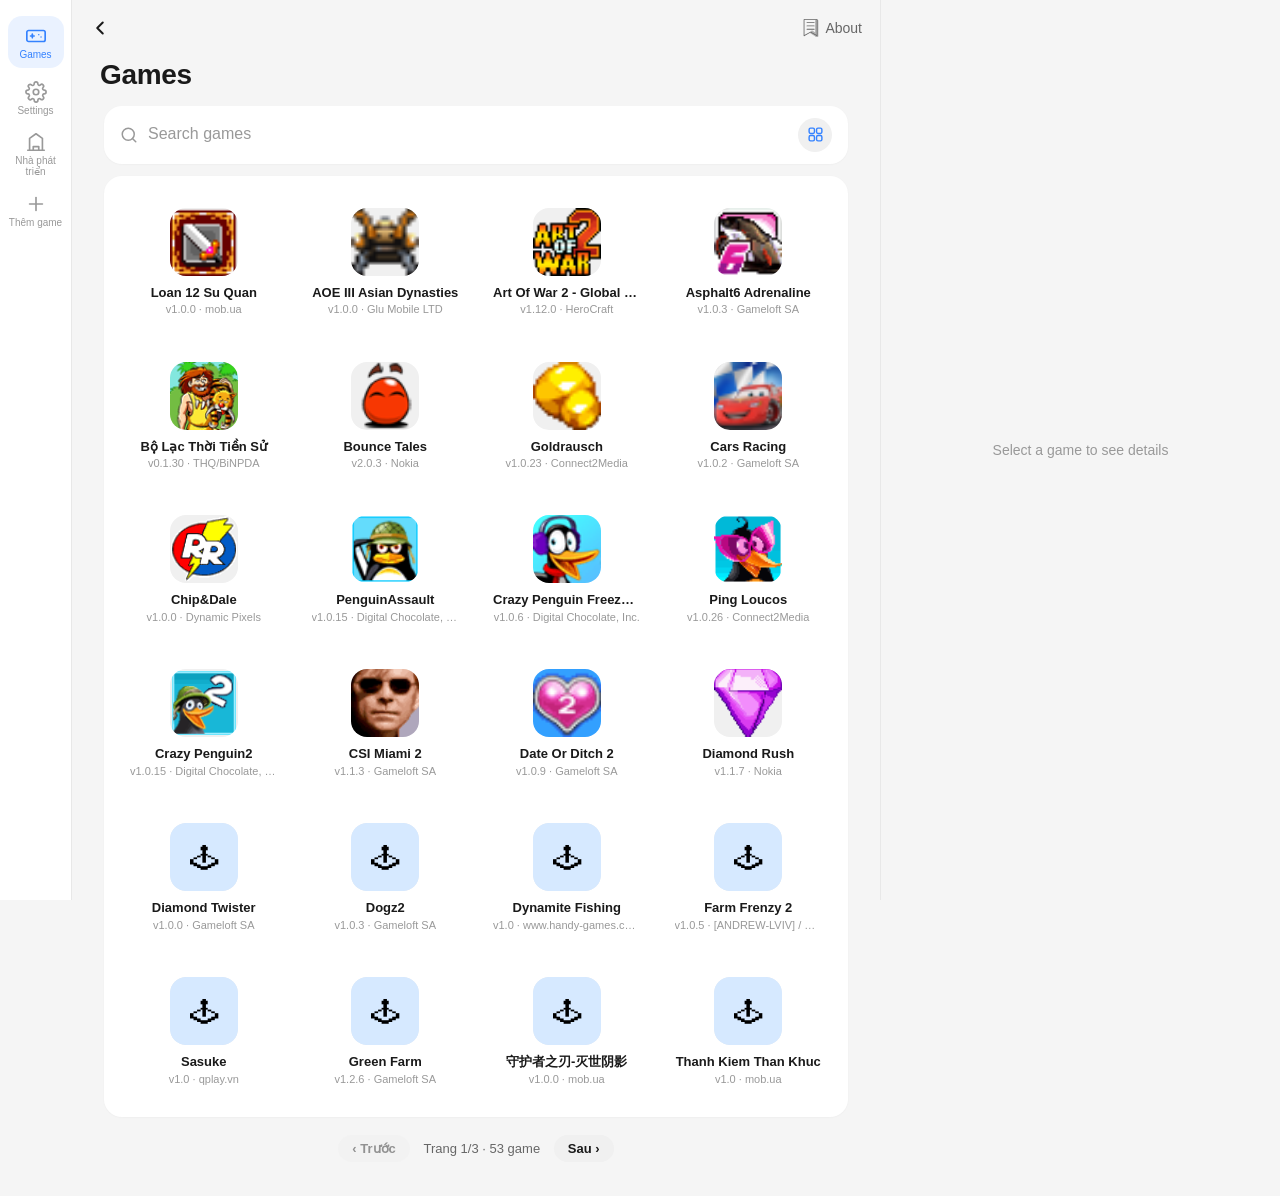
==== index.html @ a26ea010 "Add mobile styles for top bar title visibility Added mobile-specific styles to hide large title and " ====
<!DOCTYPE html>
<html lang="vi">

<head>
<script src="js/theme.js"></script>
	<meta charset="utf-8">
	<title>Giả lập J2ME trực tuyến</title>
	<meta http-equiv="X-UA-Compatible" content="IE=edge">
	<meta name="viewport" content="width=device-width,user-scalable=no,initial-scale=1,viewport-fit=cover">
	<style>
		#startup-loader {
			position: fixed;
			top: 0;
			right: 0;
			bottom: 0;
			left: 0;
			inset: 0;
			z-index: 99999;
			display: flex;
			align-items: center;
			justify-content: center;
			background: #ffffff;
			color: #4f5965;
			opacity: 1;
			visibility: visible;
			transition: opacity .35s ease, visibility .35s ease;
		}

		#startup-loader.is-hidden {
			opacity: 0;
			visibility: hidden;
			pointer-events: none;
		}

		#startup-loader .loader-inner {
			display: flex;
			flex-direction: column;
			align-items: center;
			font-family: "Segoe UI", Arial, sans-serif;
		}
		#startup-loader .loader-inner > * + * {
			margin-top: 26px;
		}

		#startup-loader .loader-word {
			--loader-char-size: 40px;
			--loader-char-size: clamp(20px, 7.6vw, 64px);
			--loader-char-gap: 6px;
			--loader-char-gap: clamp(3px, 1.4vw, 10px);
			display: flex;
			align-items: center;
			justify-content: center;
			flex-wrap: nowrap;
			white-space: nowrap;
			max-width: 96vw;
		}
		#startup-loader .loader-char + .loader-char {
			margin-left: var(--loader-char-gap);
		}

		#startup-loader .loader-char {
			width: 40px;
			height: 40px;
			width: var(--loader-char-size);
			height: var(--loader-char-size);
			display: inline-flex;
			align-items: center;
			justify-content: center;
			border-radius: 8px;
			background: #59616c;
			color: #ffffff;
			font-size: calc(var(--loader-char-size) * 0.68);
			font-weight: 700;
			line-height: 1;
			--loader-bounce: calc(var(--loader-char-size) * 0.18);
			box-shadow: 0 8px 16px rgba(0, 0, 0, 0.12);
			animation: startup-bounce 1.05s ease-in-out infinite;
		}

		#startup-loader .loader-char:nth-child(1) {
			animation-delay: .00s;
			transform: rotate(-10deg);
			color: #6fd8f2;
		}

		#startup-loader .loader-char:nth-child(2) {
			animation-delay: .08s;
			transform: rotate(-10deg);
			color: #6fd8f2;
		}

		#startup-loader .loader-char:nth-child(3) {
			animation-delay: .16s;
		}

		#startup-loader .loader-char:nth-child(4) {
			animation-delay: .24s;
		}

		#startup-loader .loader-char:nth-child(5) {
			animation-delay: .32s;
		}

		#startup-loader .loader-char:nth-child(6) {
			animation-delay: .40s;
		}

		#startup-loader .loader-char:nth-child(7) {
			animation-delay: .48s;
		}

		#startup-loader .loader-char:nth-child(8) {
			animation-delay: .56s;
		}

		#startup-loader .loader-subtitle {
			font-size: 36px;
			font-weight: 600;
			letter-spacing: .01em;
			color: #5b646e;
			line-height: 1.1;
			text-align: center;
		}


:root[data-theme="dark"] #startup-loader {
				background: #111318;
				color: #d7dce4;
			}
:root[data-theme="dark"] #startup-loader .loader-char {
				background: #4f5561;
				color: #f2f4f8;
			}
:root[data-theme="dark"] #startup-loader .loader-char:nth-child(1),
:root[data-theme="dark"] #startup-loader .loader-char:nth-child(2) {
				color: #7be4ff;
			}
:root[data-theme="dark"] #startup-loader .loader-subtitle {
				color: #c6ccd6;
			}


		@keyframes startup-bounce {

			0%,
			100% {
				transform: translateY(0);
			}

			50% {
				transform: translateY(calc(-1 * var(--loader-bounce, 12px)));
			}
		}

		#ghost {
			position: relative;
			-webkit-transform: scale(0.8);
			transform: scale(0.8);
		}
		@supports not (display: grid) {
			#red {
				background: #e53935;
				border-radius: 48% 48% 12% 12%;
			}
			#red > * { display: none; }
		}

		#red {
			animation: upNDown infinite 0.5s;
			position: relative;
			width: 120px;
			height: 120px;
			display: grid;
			grid-template-columns: repeat(14, 1fr);
			grid-template-rows: repeat(14, 1fr);
			grid-column-gap: 0px;
			grid-row-gap: 0px;
			grid-template-areas:
				"a1  a2  a3  a4  a5  top0  top0  top0  top0  a10 a11 a12 a13 a14"
				"b1  b2  b3  top1 top1 top1 top1 top1 top1 top1 top1 b12 b13 b14"
				"c1 c2 top2 top2 top2 top2 top2 top2 top2 top2 top2 top2 c13 c14"
				"d1 top3 top3 top3 top3 top3 top3 top3 top3 top3 top3 top3 top3 d14"
				"e1 top3 top3 top3 top3 top3 top3 top3 top3 top3 top3 top3 top3 e14"
				"f1 top3 top3 top3 top3 top3 top3 top3 top3 top3 top3 top3 top3 f14"
				"top4 top4 top4 top4 top4 top4 top4 top4 top4 top4 top4 top4 top4 top4"
				"top4 top4 top4 top4 top4 top4 top4 top4 top4 top4 top4 top4 top4 top4"
				"top4 top4 top4 top4 top4 top4 top4 top4 top4 top4 top4 top4 top4 top4"
				"top4 top4 top4 top4 top4 top4 top4 top4 top4 top4 top4 top4 top4 top4"
				"top4 top4 top4 top4 top4 top4 top4 top4 top4 top4 top4 top4 top4 top4"
				"top4 top4 top4 top4 top4 top4 top4 top4 top4 top4 top4 top4 top4 top4"
				"st0 st0 an4 st1 an7 st2 an10 an10 st3 an13 st4 an16 st5 st5"
				"an1 an2 an3 an5 an6 an8 an9 an9 an11 an12 an14 an15 an17 an18";
		}

		@keyframes upNDown {

			0%,
			49% {
				transform: translateY(0px);
			}

			50%,
			100% {
				transform: translateY(-10px);
			}
		}

		#top0,
		#top1,
		#top2,
		#top3,
		#top4,
		#st0,
		#st1,
		#st2,
		#st3,
		#st4,
		#st5 {
			background-color: red;
		}

		#top0 {
			grid-area: top0;
		}

		#top1 {
			grid-area: top1;
		}

		#top2 {
			grid-area: top2;
		}

		#top3 {
			grid-area: top3;
		}

		#top4 {
			grid-area: top4;
		}

		#st0 {
			grid-area: st0;
		}

		#st1 {
			grid-area: st1;
		}

		#st2 {
			grid-area: st2;
		}

		#st3 {
			grid-area: st3;
		}

		#st4 {
			grid-area: st4;
		}

		#st5 {
			grid-area: st5;
		}

		#an1 {
			grid-area: an1;
			animation: flicker0 infinite 0.5s;
		}

		#an18 {
			grid-area: an18;
			animation: flicker0 infinite 0.5s;
		}

		#an2 {
			grid-area: an2;
			animation: flicker1 infinite 0.5s;
		}

		#an17 {
			grid-area: an17;
			animation: flicker1 infinite 0.5s;
		}

		#an3 {
			grid-area: an3;
			animation: flicker1 infinite 0.5s;
		}

		#an16 {
			grid-area: an16;
			animation: flicker1 infinite 0.5s;
		}

		#an4 {
			grid-area: an4;
			animation: flicker1 infinite 0.5s;
		}

		#an15 {
			grid-area: an15;
			animation: flicker1 infinite 0.5s;
		}

		#an6 {
			grid-area: an6;
			animation: flicker0 infinite 0.5s;
		}

		#an12 {
			grid-area: an12;
			animation: flicker0 infinite 0.5s;
		}

		#an7 {
			grid-area: an7;
			animation: flicker0 infinite 0.5s;
		}

		#an13 {
			grid-area: an13;
			animation: flicker0 infinite 0.5s;
		}

		#an9 {
			grid-area: an9;
			animation: flicker1 infinite 0.5s;
		}

		#an10 {
			grid-area: an10;
			animation: flicker1 infinite 0.5s;
		}

		#an8 {
			grid-area: an8;
			animation: flicker0 infinite 0.5s;
		}

		#an11 {
			grid-area: an11;
			animation: flicker0 infinite 0.5s;
		}

		@keyframes flicker0 {

			0%,
			49% {
				background-color: red;
			}

			50%,
			100% {
				background-color: transparent;
			}
		}

		@keyframes flicker1 {

			0%,
			49% {
				background-color: transparent;
			}

			50%,
			100% {
				background-color: red;
			}
		}

		#eye {
			width: 40px;
			height: 50px;
			position: absolute;
			top: 30px;
			left: 10px;
		}

		#eye::before {
			content: "";
			background-color: white;
			width: 20px;
			height: 50px;
			transform: translateX(10px);
			display: block;
			position: absolute;
		}

		#eye::after {
			content: "";
			background-color: white;
			width: 40px;
			height: 30px;
			transform: translateY(10px);
			display: block;
			position: absolute;
		}

		#eye1 {
			width: 40px;
			height: 50px;
			position: absolute;
			top: 30px;
			right: 30px;
		}

		#eye1::before {
			content: "";
			background-color: white;
			width: 20px;
			height: 50px;
			transform: translateX(10px);
			display: block;
			position: absolute;
		}

		#eye1::after {
			content: "";
			background-color: white;
			width: 40px;
			height: 30px;
			transform: translateY(10px);
			display: block;
			position: absolute;
		}

		#pupil {
			width: 20px;
			height: 20px;
			background-color: blue;
			position: absolute;
			top: 50px;
			left: 10px;
			z-index: 1;
			animation: eyesMovement infinite 3s;
		}

		#pupil1 {
			width: 20px;
			height: 20px;
			background-color: blue;
			position: absolute;
			top: 50px;
			right: 50px;
			z-index: 1;
			animation: eyesMovement infinite 3s;
		}

		@keyframes eyesMovement {

			0%,
			49% {
				transform: translateX(0px);
			}

			50%,
			99% {
				transform: translateX(10px);
			}

			100% {
				transform: translateX(0px);
			}
		}

		#shadow {
			background-color: black;
			width: 140px;
			height: 140px;
			position: absolute;
			border-radius: 50%;
			transform: rotateX(80deg);
			filter: blur(20px);
			top: 80%;
			animation: shadowMovement infinite 0.5s;
		}

		@keyframes shadowMovement {

			0%,
			49% {
				opacity: 0.5;
			}

			50%,
			100% {
				opacity: 0.2;
			}
		}
	</style>
	<script>
		window.hideStartupLoader = function () {
			var loader = document.getElementById('startup-loader');
			if (!loader || loader.classList.contains('is-hidden')) return;
			loader.classList.add('is-hidden');
			setTimeout(function () {
				if (loader && loader.parentNode) loader.parentNode.removeChild(loader);
			}, 420);
		};
	</script>

	<link rel="manifest" href="manifest.json">
	<link rel="apple-touch-icon" sizes="192x192" href="img/icon-192.png">
	<meta name="mobile-web-app-capable" content="yes">
	<meta name="apple-mobile-web-app-capable" content="yes">
	<meta name="apple-mobile-web-app-status-bar-style" content="default">
	<script type="text/javascript" src="js/load-versioned.js"></script>


	<!-- Mobile settings layout: keep desktop styling unchanged -->
	<style id="mobile-settings-layout-fix">
		@media (max-width: 760px) {
			#tab-settings {
				box-sizing: border-box;
				width: 100%;
				min-width: 0;
				padding: 0 12px calc(24px + env(safe-area-inset-bottom, 0px));
				overflow-x: clip;
			}
			#tab-settings *, #tab-settings *::before, #tab-settings *::after {
				box-sizing: border-box;
				min-width: 0;
			}
			#tab-settings .sidebar-header {
				font-size: clamp(25px, 6vw, 32px);
				line-height: 1.2;
				margin: 8px 4px 18px;
			}
			#tab-settings .section-card {
				width: 100%;
				max-width: 100%;
				margin: 0 0 14px;
				padding: 16px;
				border-radius: 22px;
				overflow: hidden;
			}
			#tab-settings .section-title {
				font-size: 14px;
				line-height: 1.35;
				margin: 0 0 8px;
				letter-spacing: .035em;
			}
			#tab-settings .pref-item {
				width: 100%;
				max-width: 100%;
				padding: 13px 0;
				gap: 10px;
			}
			#tab-settings .pref-label {
				font-size: 15px;
				line-height: 1.35;
				flex: 1 1 auto;
				overflow-wrap: anywhere;
			}
			#tab-settings .pref-value {
				max-width: 48%;
				font-size: 14px;
				text-align: right;
				white-space: normal;
			}
			#tab-settings .pref-arrow { flex: 0 0 auto; }
			#tab-settings .color-picker {
				flex: 0 0 auto;
				max-width: 100%;
				gap: 9px;
			}
			#tab-settings .color-dot {
				width: 30px;
				height: 30px;
				flex: 0 0 30px;
			}
			#tab-settings .pref-item:has(.color-picker) {
				flex-wrap: wrap;
			}
			#tab-settings .pref-item:has(.color-picker) .pref-label {
				flex: 1 1 100%;
			}
			#tab-settings .controls-section,
			#tab-settings .controls-container {
				width: 100%;
				max-width: 100%;
				min-width: 0;
			}
			#tab-settings .controls-section {
				display: block;
			}
			#tab-settings .controls-container {
				display: grid;
				grid-template-columns: minmax(0, 1fr);
				gap: 9px;
				margin-bottom: 10px;
			}
			#tab-settings select.filter-box,
			#tab-settings .controls-container select,
			#tab-settings .controls-container input {
				width: 100%;
				max-width: 100%;
				min-width: 0;
				min-height: 44px;
				font-size: 14px;
			}
			#tab-settings .font-size-item {
				align-items: flex-start;
				flex-direction: column;
				gap: 10px;
			}
			#tab-settings .font-size-box {
				width: 100%;
				display: grid;
				grid-template-columns: auto minmax(48px, 1fr) auto minmax(48px, 1fr);
				align-items: center;
				gap: 7px;
			}
			#tab-settings .font-size-box .font-size-tag {
				font-size: 12px;
				white-space: nowrap;
			}
			#tab-settings .font-size-box .font-size-input {
				width: 100%;
				min-width: 0;
				padding: 9px 5px;
				text-align: center;
			}
			#tab-settings .button-group {
				width: 100%;
				max-width: 100%;
				display: grid;
				grid-template-columns: repeat(2, minmax(0, 1fr));
				gap: 8px !important;
			}
			#tab-settings .button-group .btn {
				width: 100%;
				min-width: 0;
				min-height: 44px;
				padding: 10px 9px;
				font-size: 13px;
				line-height: 1.3;
				white-space: normal;
				justify-content: center;
				text-align: center;
			}
			#tab-settings #clearJitCacheBtn { margin-top: 4px !important; }
			#tab-settings .footer-links {
				width: 100%;
				display: grid;
				grid-template-columns: repeat(2, minmax(0, 1fr));
				gap: 8px;
			}
			#tab-settings .footer-links a {
				width: 100%;
				min-width: 0;
				min-height: 68px;
				padding: 12px 10px;
				gap: 8px;
				font-size: 13px;
				line-height: 1.3;
				white-space: normal;
				overflow-wrap: anywhere;
			}
			#tab-settings .footer-links svg { flex: 0 0 16px; }
			#tab-settings .custom-size-box {
				width: 100%;
				max-width: 100%;
				display: flex;
				align-items: center;
				gap: 8px;
			}
			#tab-settings .custom-size-box .custom-size-input {
				width: 0;
				min-width: 0;
				flex: 1 1 0;
			}
			#tab-settings .button-group svg { flex: 0 0 16px; }
		}
		@media (max-width: 390px) {
			#tab-settings { padding-right: 9px; padding-left: 9px; }
			#tab-settings .section-card { padding: 13px; border-radius: 18px; }
			#tab-settings .font-size-box {
				grid-template-columns: auto minmax(42px, 1fr) auto minmax(42px, 1fr);
				gap: 5px;
			}
			#tab-settings .font-size-box .font-size-tag { font-size: 11px; }
			#tab-settings .button-group .btn { padding: 9px 6px; font-size: 12px; }
		}


		/* Polished mobile settings: balanced spacing, alignment and touch targets */
		@media (max-width: 760px) {
			#tab-settings {
				padding: 0 14px calc(28px + env(safe-area-inset-bottom, 0px));
			}
			#tab-settings .sidebar-header {
				font-size: 29px;
				font-weight: 750;
				letter-spacing: -.035em;
				margin: 12px 5px 20px;
			}
			#tab-settings .section-card {
				padding: 18px;
				margin-bottom: 14px;
				border: 1px solid rgba(255,255,255,.035);
				border-radius: 23px;
				background: var(--card-bg, #1c1c1e);
				box-shadow: 0 5px 16px rgba(0,0,0,.08);
			}
			#tab-settings .section-title {
				margin: 0 0 10px;
				font-size: 13px;
				font-weight: 750;
				letter-spacing: .08em;
				text-transform: uppercase;
				color: var(--muted-text, #85858b);
			}
			#tab-settings .pref-item {
				min-height: 56px;
				padding: 13px 0;
				border-bottom: 1px solid rgba(255,255,255,.065);
				align-items: center;
			}
			#tab-settings .pref-item:last-child { border-bottom: 0; }
			#tab-settings .pref-label {
				font-size: 15px;
				font-weight: 600;
				letter-spacing: -.01em;
			}
			#tab-settings .pref-value { color: #a5a5ab; }
			#tab-settings .pref-arrow { opacity: .65; }
			#tab-settings .pref-item:has(.color-picker) {
				flex-wrap: nowrap;
				gap: 12px;
			}
			#tab-settings .pref-item:has(.color-picker) .pref-label {
				flex: 1 1 auto;
			}
			#tab-settings .color-picker { gap: clamp(6px, 2vw, 10px); }
			#tab-settings .color-dot {
				width: clamp(25px, 7.2vw, 30px);
				height: clamp(25px, 7.2vw, 30px);
				flex-basis: clamp(25px, 7.2vw, 30px);
			}
			#tab-settings .pref-item:has(.button-group) {
				display: block;
				padding-top: 16px;
			}
			#tab-settings .pref-item:has(.button-group) > .pref-label {
				display: block;
				margin: 0 0 12px;
			}
			#tab-settings .button-group {
				gap: 9px !important;
			}
			#tab-settings .button-group .btn {
				min-height: 48px;
				border-radius: 15px;
				padding: 11px 9px;
				font-size: 13px;
				font-weight: 650;
				letter-spacing: -.015em;
				box-shadow: none;
			}
			#tab-settings .button-group .btn-primary {
				background: #347ff4;
				box-shadow: 0 3px 8px rgba(52,127,244,.16);
			}
			#tab-settings .controls-container { gap: 8px; }
			#tab-settings select.filter-box,
			#tab-settings .controls-container select,
			#tab-settings .controls-container input {
				min-height: 46px;
				border-radius: 13px;
				padding-left: 13px;
				padding-right: 12px;
			}
			#tab-settings .font-size-item { padding-top: 16px; }
			#tab-settings .font-size-box .font-size-input {
				min-height: 44px;
				border-radius: 13px;
				font-size: 15px;
				font-weight: 650;
			}
			#tab-settings #clearJitCacheBtn {
				min-height: 48px;
				border-radius: 15px;
				font-size: 14px;
				font-weight: 650;
			}
			#tab-settings .footer-links { gap: 10px; }
			#tab-settings .footer-links a {
				min-height: 74px;
				border-radius: 18px;
				padding: 13px 12px;
				font-size: 13px;
				font-weight: 650;
				background: rgba(52,127,244,.11);
				border: 1px solid rgba(52,127,244,.06);
			}
			#tab-settings .footer-links svg { width: 18px; height: 18px; }
		}
		@media (max-width: 390px) {
			#tab-settings { padding-right: 11px; padding-left: 11px; }
			#tab-settings .section-card { padding: 15px; border-radius: 20px; }
			#tab-settings .pref-item:has(.color-picker) { gap: 7px; }
			#tab-settings .color-picker { gap: 5px; }
			#tab-settings .color-dot {
				width: 25px; height: 25px; flex-basis: 25px;
			}
			#tab-settings .button-group .btn { padding: 10px 5px; font-size: 12px; }
			#tab-settings .footer-links a { padding: 11px 8px; gap: 7px; font-size: 12px; }
		}
		/* Mobile width correction: use nearly the full viewport, not a narrow centered column */
		@media (max-width: 760px) {
			#tab-settings {
				position: relative !important;
				left: 50% !important;
				transform: translateX(-50%) !important;
				width: calc(100vw - 24px) !important;
				max-width: none !important;
				margin-left: 0 !important;
				margin-right: 0 !important;
				padding-left: 8px !important;
				padding-right: 8px !important;
			}
			#tab-settings .sidebar-header { margin-left: 3px !important; margin-right: 3px !important; }
			#tab-settings .section-card { width: 100% !important; max-width: none !important; }
		}

	
		/* Mobile refinement: compact LCDUI inputs and center config actions */
		@media (max-width: 760px) {
			#tab-settings .font-size-item {
				flex-direction: row !important;
				align-items: center !important;
				justify-content: space-between;
				gap: 8px;
				padding: 10px 0 !important;
			}
			#tab-settings .font-size-item > .pref-label {
				flex: 0 0 auto;
				font-size: 13px;
				white-space: nowrap;
			}
			#tab-settings .font-size-box {
				width: auto !important;
				flex: 1 1 auto;
				display: grid;
				grid-template-columns: auto 42px auto 42px auto 42px;
				justify-content: end;
				align-items: center;
				gap: 5px;
			}
			#tab-settings .font-size-box .font-size-tag { font-size: 11px; }
			#tab-settings .font-size-box .font-size-input {
				width: 42px !important;
				min-width: 0;
				min-height: 34px !important;
				padding: 5px 2px !important;
				border-radius: 10px;
				font-size: 13px !important;
			}
			#tab-settings .pref-item:has(> .pref-label + .button-group) {
				display: block;
				padding: 14px 0 4px;
			}
			#tab-settings .pref-item:has(> .pref-label + .button-group) > .pref-label {
				display: block;
				margin: 0 0 12px;
				text-align: center;
			}
			#tab-settings .pref-item:has(> .pref-label + .button-group) .button-group {
				width: min(100%, 460px);
				margin: 0 auto;
				justify-content: center;
				grid-template-columns: repeat(2, minmax(0, 1fr));
			}
		}
		@media (max-width: 390px) {
			#tab-settings .font-size-item > .pref-label { font-size: 12px; }
			#tab-settings .font-size-box {
				grid-template-columns: auto 36px auto 36px auto 36px;
				gap: 4px;
			}
			#tab-settings .font-size-box .font-size-input {
				width: 36px !important;
				font-size: 12px !important;
			}
			#tab-settings .font-size-box .font-size-tag { font-size: 10px; }
		}

		/* Theme-aware settings colors: keep mobile styling correct in light and dark mode */
		:root[data-theme="dark"] {
			--settings-card-bg: #1c1c1e;
			--settings-card-border: rgba(255,255,255,.06);
			--settings-divider: rgba(255,255,255,.09);
			--settings-text: #f4f4f6;
			--settings-muted: #a5a5ad;
			--settings-control-bg: #2b2b2e;
			--settings-control-border: rgba(255,255,255,.07);
			--settings-link-bg: rgba(52,127,244,.12);
			--settings-link-border: rgba(100,155,255,.12);
			color-scheme: dark;
		}
		:root[data-theme="light"] {
			--settings-card-bg: #ffffff;
			--settings-card-border: rgba(20,30,45,.09);
			--settings-divider: rgba(20,30,45,.10);
			--settings-text: #20242b;
			--settings-muted: #687180;
			--settings-control-bg: #f1f3f6;
			--settings-control-border: rgba(20,30,45,.10);
			--settings-link-bg: #edf4ff;
			--settings-link-border: #dce9ff;
			color-scheme: light;
		}
		@media (prefers-color-scheme: light) {
			:root:not([data-theme="dark"]):not([data-theme="light"]) {
				--settings-card-bg: #ffffff;
				--settings-card-border: rgba(20,30,45,.09);
				--settings-divider: rgba(20,30,45,.10);
				--settings-text: #20242b;
				--settings-muted: #687180;
				--settings-control-bg: #f1f3f6;
				--settings-control-border: rgba(20,30,45,.10);
				--settings-link-bg: #edf4ff;
				--settings-link-border: #dce9ff;
				color-scheme: light;
			}
		}
		#tab-settings .section-card {
			background: var(--settings-card-bg, #1c1c1e) !important;
			border-color: var(--settings-card-border, rgba(255,255,255,.06)) !important;
			color: var(--settings-text, inherit);
		}
		#tab-settings .section-title,
		#tab-settings .pref-label { color: var(--settings-text, inherit); }
		#tab-settings .section-title { color: var(--settings-muted, #85858b); }
		#tab-settings .pref-value,
		#tab-settings .font-size-tag,
		#tab-settings .custom-size-x { color: var(--settings-muted, #a5a5ab) !important; }
		#tab-settings .pref-item { border-bottom-color: var(--settings-divider, rgba(255,255,255,.065)) !important; }
		#tab-settings .font-size-input,
		#tab-settings .custom-size-input,
		#tab-settings select.filter-box,
		#tab-settings .controls-container select,
		#tab-settings .controls-container input,
		#tab-settings .button-group .btn {
			background-color: var(--settings-control-bg, #2b2b2e);
			border-color: var(--settings-control-border, rgba(255,255,255,.07));
			color: var(--settings-text, inherit);
		}
		#tab-settings .button-group .btn-primary { background: #347ff4 !important; color: #fff !important; }
		#tab-settings .footer-links a {
			background: var(--settings-link-bg, rgba(52,127,244,.11)) !important;
			border-color: var(--settings-link-border, rgba(52,127,244,.06)) !important;
			color: #347ff4 !important;
		}
		:root[data-theme="light"] #tab-settings .color-dot:first-child,
		:root:not([data-theme="dark"]) #tab-settings .color-dot:first-child {
			border-color: rgba(20,30,45,.15);
			box-shadow: inset 0 0 0 1px rgba(20,30,45,.06);
		}

		/* --- Phân trang + lọc nhà phát triển --- */
		.pagination-bar{display:flex;align-items:center;justify-content:center;gap:12px;margin:18px 0 10px;}
		.pagination-info{font-size:13px;color:var(--miuix-on-surface-secondary);min-width:120px;text-align:center;}
		.btn:disabled{opacity:.45;cursor:default;}
		#pubNavBtn span{white-space:nowrap;}
		#publisherSheet .pub-sheet-list{max-height:52vh;overflow-y:auto;}
		#publisherSheet .action-sheet-item .pub-count{margin-left:auto;font-size:13px;font-weight:400;color:var(--miuix-on-surface-tertiary);}
		#publisherSheet .action-sheet-item.active{color:var(--miuix-primary);font-weight:700;}
		#pubNavBtn.pub-on,#pubRailBtn.pub-on{color:var(--miuix-primary);}
		.game.just-played{animation:justPlayed 2.4s ease;}
		@keyframes justPlayed{0%,55%{box-shadow:0 0 0 3px var(--miuix-primary);}100%{box-shadow:none;}}
		#fab{display:none!important;}
	</style>


	<!-- Kiểu hiển thị "Màn hình điện thoại": lưới icon như màn hình chính điện thoại -->
	<style id="phone-view-style">
		#viewToggleBtn{flex:0 0 auto;width:34px;height:34px;display:inline-flex;align-items:center;justify-content:center;border:0;border-radius:50%;background:var(--miuix-select-bg,#e9e9ee);color:var(--miuix-primary,#347ff4);cursor:pointer;padding:0;-webkit-tap-highlight-color:transparent;}
		#viewToggleBtn:active{transform:scale(.92);}
		#viewToggleBtn svg{width:17px;height:17px;color:inherit;flex:0 0 auto;}
		/* --- Lưới icon kiểu màn hình chính điện thoại --- */
		body.view-phone #gameListDiv{display:grid;grid-template-columns:repeat(4,minmax(0,1fr));gap:20px 6px;padding:18px 10px 10px;}
		body.view-phone #gameListDiv .game{flex-direction:column;align-items:center;justify-content:flex-start;text-align:center;padding:2px 1px;border:0;border-radius:16px;background:transparent;box-shadow:none;}
		body.view-phone #gameListDiv .game + .game{border-top:0;}
		body.view-phone #gameListDiv .game:hover{background:transparent;transform:none;box-shadow:none;}
		body.view-phone #gameListDiv .game:active{transform:scale(.93);box-shadow:none;}
		body.view-phone #gameListDiv .game > * + *{margin-left:0;margin-top:7px;}
		body.view-phone #gameListDiv .game > div:first-child{justify-content:center;height:auto !important;}
		body.view-phone #gameListDiv .game img{width:58px;height:58px;border-radius:15px;box-shadow:0 2px 6px rgba(0,0,0,.16);}
		body.view-phone #gameListDiv .game-info{width:100%;flex:0 1 auto;}
		body.view-phone #gameListDiv .game-name{font-size:12px;font-weight:500;line-height:1.3;text-align:center;white-space:normal;overflow:hidden;display:-webkit-box;-webkit-line-clamp:2;-webkit-box-orient:vertical;word-break:break-word;}
		body.view-phone #gameListDiv .game-meta{display:none;}
		body.view-phone #gameListDiv .game.selected{background:var(--miuix-primary-light,rgba(52,127,244,.12)) !important;border-left:0;box-shadow:0 0 0 2px var(--miuix-primary,#347ff4);}
		@media (min-width:481px){
			body.view-phone #gameListDiv{grid-template-columns:repeat(auto-fill,84px);justify-content:space-evenly;gap:22px 10px;padding:20px 14px 12px;}
			body.view-phone #gameListDiv .game img{width:62px;height:62px;border-radius:16px;}
		}
		@media (max-width:360px){
			body.view-phone #gameListDiv{gap:16px 4px;padding-left:6px;padding-right:6px;}
			body.view-phone #gameListDiv .game img{width:52px;height:52px;border-radius:13px;}
			body.view-phone #gameListDiv .game-name{font-size:11px;}
		}
	
		/* Tiêu đề luôn nằm trên thanh trên cùng (bỏ dòng tiêu đề lớn) — gọn thêm 1 dòng, chỉ áp dụng mobile */
		@media (max-width: 767px) {
			#topBarLargeTitle { display: none; }
			#topAppBar .top-bar-small-title { opacity: 1; transform: none; }
		}
</style>
</head>

<body>
	<div id="startup-loader" aria-live="polite" aria-label="Đang tải trang" data-i18n-aria="page.loading">
		<div class="loader-inner">
			<div id="ghost">
				<div id="red">
					<div id="pupil"></div>
					<div id="pupil1"></div>
					<div id="eye"></div>
					<div id="eye1"></div>
					<div id="top0"></div>
					<div id="top1"></div>
					<div id="top2"></div>
					<div id="top3"></div>
					<div id="top4"></div>
					<div id="st0"></div>
					<div id="st1"></div>
					<div id="st2"></div>
					<div id="st3"></div>
					<div id="st4"></div>
					<div id="st5"></div>
					<div id="an1"></div>
					<div id="an2"></div>
					<div id="an3"></div>
					<div id="an4"></div>
					<div id="an5"></div>
					<div id="an6"></div>
					<div id="an7"></div>
					<div id="an8"></div>
					<div id="an9"></div>
					<div id="an10"></div>
					<div id="an11"></div>
					<div id="an12"></div>
					<div id="an13"></div>
					<div id="an14"></div>
					<div id="an15"></div>
					<div id="an16"></div>
					<div id="an17"></div>
					<div id="an18"></div>
				</div>
				<div id="shadow"></div>
			</div>


			<div class="loader-subtitle">Loading...</div>

		</div>
	</div>
	<input id="jarFileupload" accept=".jar" type="file" style="visibility:hidden;display:none;">
	<input id="importSaveFileIndex" accept=".zip" type="file" style="visibility:hidden;display:none;">

	<!-- Desktop Left Rail -->
	<nav class="desktop-rail" id="desktopRail">
		<button class="rail-item active" data-tab="games" onclick="switchTab('games')">
			<svg viewBox="0 0 24 24" fill="none" stroke="currentColor" stroke-width="1.8" stroke-linecap="round" stroke-linejoin="round">
				<rect x="2" y="6" width="20" height="12" rx="2"/>
				<line x1="6" y1="12" x2="10" y2="12"/>
				<line x1="8" y1="10" x2="8" y2="14"/>
				<circle cx="15" cy="10.5" r="0.8" fill="currentColor" stroke="none"/>
				<circle cx="17.5" cy="13" r="0.8" fill="currentColor" stroke="none"/>
			</svg>
			<span data-i18n="nav.games">Game</span>
		</button>
		<button class="rail-item" data-tab="settings" onclick="switchTab('settings')">
			<svg viewBox="0 0 24 24" fill="none" stroke="currentColor" stroke-width="1.8" stroke-linecap="round" stroke-linejoin="round">
				<circle cx="12" cy="12" r="3"/>
				<path d="M19.4 15a1.65 1.65 0 0 0 .33 1.82l.06.06a2 2 0 0 1-2.83 2.83l-.06-.06a1.65 1.65 0 0 0-1.82-.33 1.65 1.65 0 0 0-1 1.51V21a2 2 0 0 1-4 0v-.09A1.65 1.65 0 0 0 9 19.4a1.65 1.65 0 0 0-1.82.33l-.06.06a2 2 0 0 1-2.83-2.83l.06-.06A1.65 1.65 0 0 0 4.68 15a1.65 1.65 0 0 0-1.51-1H3a2 2 0 0 1 0-4h.09A1.65 1.65 0 0 0 4.6 9a1.65 1.65 0 0 0-.33-1.82l-.06-.06a2 2 0 0 1 2.83-2.83l.06.06A1.65 1.65 0 0 0 9 4.68a1.65 1.65 0 0 0 1-1.51V3a2 2 0 0 1 4 0v.09a1.65 1.65 0 0 0 1 1.51 1.65 1.65 0 0 0 1.82-.33l.06-.06a2 2 0 0 1 2.83 2.83l-.06.06A1.65 1.65 0 0 0 19.4 9a1.65 1.65 0 0 0 1.51 1H21a2 2 0 0 1 0 4h-.09a1.65 1.65 0 0 0-1.51 1z"/>
			</svg>
			<span data-i18n="nav.settings">Cài đặt</span>
		</button>
		<button class="rail-item" id="pubRailBtn" onclick="openPublisherMenu()">
			<svg viewBox="0 0 24 24" fill="none" stroke="currentColor" stroke-width="1.8" stroke-linecap="round" stroke-linejoin="round">
				<path d="M3 21h18"/>
				<path d="M5 21V8l7-5 7 5v13"/>
				<path d="M9 21v-4h6v4"/>
			</svg>
			<span>Nhà phát triển</span>
		</button>
		<button class="rail-item" onclick="openLocalJar()">
			<svg viewBox="0 0 24 24" fill="none" stroke="currentColor" stroke-width="1.8" stroke-linecap="round" stroke-linejoin="round">
				<line x1="12" y1="5" x2="12" y2="19"/>
				<line x1="5" y1="12" x2="19" y2="12"/>
				</svg>
			<span>Thêm game</span>
		</button>
	</nav>

	<!-- TopAppBar -->
	<div class="top-app-bar" id="topAppBar">
		<div class="top-bar-small">
			<a href="/" class="top-bar-nav-icon" title="Trang chủ" data-i18n-title="nav.home">
				<svg width="22" height="22" viewBox="0 0 24 24" fill="none" stroke="currentColor" stroke-width="2.2" stroke-linecap="round" stroke-linejoin="round">
					<polyline points="15 18 9 12 15 6"></polyline>
				</svg>
			</a>
			<div class="top-bar-small-title" id="topBarSmallTitle" data-i18n="title.games">Danh sách game</div>
			<a href="about.html" class="top-bar-about-link" title="Giới thiệu" data-i18n-title="nav.about"><svg class="top-bar-about-icon" xmlns="http://www.w3.org/2000/svg" viewBox="0 0 1024 1024" width="18" height="18" aria-hidden="true">
					<path d="M471.947636 759.319273l46.848-83.223273a46.173091 46.173091 0 0 1 63.976728-17.594182l324.491636 192.186182a48.709818 48.709818 0 0 1 17.152 65.629091l-46.848 83.223273a46.173091 46.173091 0 0 1-63.976727 17.594181l-324.491637-192.186181a48.709818 48.709818 0 0 1-17.152-65.629091zM791.272727 46.545455h93.090909a46.545455 46.545455 0 0 1 46.545455 46.545454v884.363636a46.545455 46.545455 0 0 1-46.545455 46.545455h-93.090909a46.545455 46.545455 0 0 1-46.545454-46.545455V93.090909a46.545455 46.545455 0 0 1 46.545454-46.545454z" fill="#E5E5E5"></path>
					<path d="M861.090909 977.454545a58.181818 58.181818 0 0 1-23.272727-9.30909l-349.090909-196.654546L139.636364 968.145455a28.113455 28.113455 0 0 1-23.272728 9.30909 24.832 24.832 0 0 1-23.272727-23.272727c0.349091 4.375273 0-37.096727 0-23.272727V46.545455a46.545455 46.545455 0 0 1 46.545455-46.545455h698.181818a46.545455 46.545455 0 0 1 46.545454 46.545455v907.636363a21.736727 21.736727 0 0 1-23.272727 23.272727zM837.818182 46.545455H139.636364v867.793454l336.896-189.765818a23.016727 23.016727 0 0 1 4.538181-1.489455 23.691636 23.691636 0 0 1 2.746182-0.907636 37.236364 37.236364 0 0 1 9.821091 0 23.691636 23.691636 0 0 1 2.746182 0.907636 23.016727 23.016727 0 0 1 4.538182 1.489455L837.818182 914.338909V46.545455zM256 581.818182a23.272727 23.272727 0 0 1 23.272727-23.272727h418.909091a23.272727 23.272727 0 0 1 0 46.545454H279.272727a23.272727 23.272727 0 0 1-23.272727-23.272727z m442.181818-162.909091H279.272727a23.272727 23.272727 0 0 1 0-46.545455h418.909091a23.272727 23.272727 0 0 1 0 46.545455z m0-186.181818H279.272727a23.272727 23.272727 0 0 1 0-46.545455h418.909091a23.272727 23.272727 0 0 1 0 46.545455z" fill="#1C1C1C"></path>
				</svg><span data-i18n="nav.about">Giới thiệu</span></a>
		</div>
		<div class="top-bar-large-title" id="topBarLargeTitle" data-i18n="title.games">Danh sách game</div>
	</div>

	<!-- Page Layout -->
	<div class="page-layout">
		<!-- Tab: Game -->
		<div class="tab-view active" id="tab-games">
			<div class="search-bar">
				<svg width="18" height="18" viewBox="0 0 24 24" fill="none" stroke="currentColor" stroke-width="2" stroke-linecap="round" stroke-linejoin="round">
					<circle cx="11" cy="11" r="8"/>
					<line x1="21" y1="21" x2="16.65" y2="16.65"/>
				</svg>
				<input type="text" id="gameSearch" placeholder="Tìm game" data-i18n-placeholder="search.placeholder" oninput="filterGames()">
				<button type="button" id="viewToggleBtn" class="view-toggle-btn" onclick="toggleListView()" title="Xem dạng điện thoại" aria-label="Xem dạng điện thoại"><svg id="viewIconGrid" viewBox="0 0 24 24" fill="none" stroke="currentColor" stroke-width="2"><rect x="3" y="3" width="7.5" height="7.5" rx="2"/><rect x="13.5" y="3" width="7.5" height="7.5" rx="2"/><rect x="3" y="13.5" width="7.5" height="7.5" rx="2"/><rect x="13.5" y="13.5" width="7.5" height="7.5" rx="2"/></svg><svg id="viewIconList" viewBox="0 0 24 24" fill="none" stroke="currentColor" stroke-width="2.2" stroke-linecap="round" style="display:none"><line x1="8" y1="6" x2="21" y2="6"/><line x1="8" y1="12" x2="21" y2="12"/><line x1="8" y1="18" x2="21" y2="18"/><line x1="3.5" y1="6" x2="3.6" y2="6"/><line x1="3.5" y1="12" x2="3.6" y2="12"/><line x1="3.5" y1="18" x2="3.6" y2="18"/></svg></button>
			</div>
			
			<div class="section-card section-card-games">
				<div id="parentContainer">
					<div id="gameListDiv"></div>
				</div>
			</div>
			<div class="pagination-bar" id="paginationBar" style="display:none">
				<button class="btn btn-sm" id="pgPrev" onclick="pgGo(-1)">‹ Trước</button>
				<span class="pagination-info" id="pgInfo"></span>
				<button class="btn btn-sm" id="pgNext" onclick="pgGo(1)">Sau ›</button>
			</div>
		</div>

		<!-- Tab: Cài đặt -->
		<div class="tab-view" id="tab-settings">
			<div class="sidebar-header" data-i18n="nav.settings">Cài đặt</div>

			<!-- Cài đặt game -->
			<div class="section-card">
				<div class="section-title" data-i18n="section.game">Game</div>
				<div class="pref-item clickable" role="button" tabindex="0" aria-haspopup="dialog" onclick="J2MEGamepadSettings.open()" onkeydown="if(event.key==='Enter'||event.key===' '){event.preventDefault();this.click()}">
					<span class="pref-label" data-i18n="pref.gamepadMapping">Ánh xạ tay cầm</span>
					<svg class="pref-arrow" width="16" height="16" viewBox="0 0 24 24" fill="none" stroke="currentColor" stroke-width="2.5" stroke-linecap="round" stroke-linejoin="round"><polyline points="9 18 15 12 9 6"></polyline></svg>
				</div>
				<div class="pref-item clickable" onclick="window.location.href='keyboard-editor.html'">
					<span class="pref-label" data-i18n="pref.keyboardLayout">Bố cục bàn phím</span>
					<span class="pref-value" id="currentLayoutName">Bàn phím cổ điển</span>
					<svg class="pref-arrow" width="16" height="16" viewBox="0 0 24 24" fill="none" stroke="currentColor" stroke-width="2.5" stroke-linecap="round" stroke-linejoin="round">
						<polyline points="9 18 15 12 9 6"></polyline>
					</svg>
				</div>
				<div class="pref-item">
					<span class="pref-label" data-i18n="pref.gameBg">Nền game</span>
					<div class="color-picker" id="bgColorPicker">
						<span class="color-dot active" data-color="" title="Không" data-i18n-title="color.none"></span>
						<span class="color-dot" data-color="#6B5CE7" style="background:#6B5CE7" title="Tím" data-i18n-title="color.purple"></span>
						<span class="color-dot" data-color="#FF9500" style="background:#FF9500" title="Cam" data-i18n-title="color.orange"></span>
						<span class="color-dot" data-color="#FF3B30" style="background:#FF3B30" title="Đỏ" data-i18n-title="color.red"></span>
						<span class="color-dot" data-color="#34C759" style="background:#34C759" title="Xanh lá" data-i18n-title="color.green"></span>
					</div>
				</div>
				<div class="pref-item">
					<span class="pref-label" data-i18n="pref.config">Quản lý cấu hình</span>
					<div class="button-group" style="gap:8px">
						<button class="btn btn-sm" onclick="exportKeyboardConfig()" data-i18n="btn.exportConfig">Xuất</button>
						<button class="btn btn-sm" onclick="importKeyboardConfig()" data-i18n="btn.importConfig">Nhập</button>
						<button class="btn btn-sm" onclick="importLangPack()" data-i18n="btn.importLang">Nhập gói ngôn ngữ</button>
					</div>
				</div>
			</div>

			<!-- Cài đặt hiển thị -->
			<div class="section-card">
				<div class="section-title" data-i18n="section.global">Chung</div>
				<div class="controls-section">
					<div class="controls-container">
						<select id="uiTheme" class="filter-box" aria-label="Chủ đề" data-i18n-aria="pref.theme" onchange="J2METheme.setPreference(this.value)">
                            <option value="system" data-i18n="theme.system">Chủ đề: Theo hệ thống</option>
                            <option value="dark" data-i18n="theme.dark">Chủ đề: Tối</option>
                            <option value="light" data-i18n="theme.light">Chủ đề: Sáng</option>
                        </select>
                        <select id="uiLanguage" class="filter-box" onchange="uiLanguageHandleChange()">
							<option value="auto" selected="selected" data-i18n="setting.uiLanguage" data-i18n-suffix-key="lang.auto">Ngôn ngữ: Theo hệ thống</option>
							<option value="zh-CN">界面语言: 简体中文</option>
							<option value="en">界面语言: English</option>
						</select>
						<select id="canvasSize" class="filter-box" onchange="canvasSizeHandleChange()">
							<option value="size-240x320" data-i18n="setting.canvasSize" data-i18n-suffix="240×320">Kích thước màn hình: 240×320</option>
							<option value="size-320x240" data-i18n="setting.canvasSize" data-i18n-suffix="320×240">Kích thước màn hình: 320×240</option>
							<option value="size-128x128" data-i18n="setting.canvasSize" data-i18n-suffix="128×128">Kích thước màn hình: 128×128</option>
							<option value="size-176x220" data-i18n="setting.canvasSize" data-i18n-suffix="176×220">Kích thước màn hình: 176×220</option>
							<option value="size-240x400" data-i18n="setting.canvasSize" data-i18n-suffix="240×400">Kích thước màn hình: 240×400</option>
							<option value="size-400x240" data-i18n="setting.canvasSize" data-i18n-suffix="400×240">Kích thước màn hình: 400×240</option>
							<option value="size-360x640" data-i18n="setting.canvasSize" data-i18n-suffix="360×640">Kích thước màn hình: 360×640</option>
							<option value="size-640x360" data-i18n="setting.canvasSize" data-i18n-suffix="640×360">Kích thước màn hình: 640×360</option>
							<option value="size-480x800" data-i18n="setting.canvasSize" data-i18n-suffix="480×800">Kích thước màn hình: 480×800</option>
							<option value="size-800x480" data-i18n="setting.canvasSize" data-i18n-suffix="800×480">Kích thước màn hình: 800×480</option>
							<option value="size-no" selected="selected" data-i18n="setting.canvasSize" data-i18n-suffix-key="value.unlimited">Kích thước màn hình: Không giới hạn</option>
							<option value="size-custom" data-i18n="setting.canvasSize" data-i18n-suffix-key="value.custom">Kích thước màn hình: Tùy chỉnh</option>
						</select>
						<div id="customSizeBox" class="custom-size-box" style="display:none;">
							<input id="customWidth" type="number" class="custom-size-input" placeholder="Rộng" data-i18n-placeholder="custom.width" min="1" max="9999">
							<span class="custom-size-x">×</span>
							<input id="customHeight" type="number" class="custom-size-input" placeholder="Cao" data-i18n-placeholder="custom.height" min="1" max="9999">
						</div>
					</div>
					<div class="controls-container">
						<select id="gameresize" class="filter-box" onchange="gameresizeHandleChange()">
							<option value="resize-auto" selected="selected" data-i18n="setting.resize" data-i18n-suffix-key="value.resizeAuto">Thu phóng: Tự động</option>
							<option value="resize-1" data-i18n="setting.resize" data-i18n-suffix="1×">Thu phóng: 1×</option>
							<option value="resize-0x5" data-i18n="setting.resize" data-i18n-suffix="0.5×">Thu phóng: 0.5×</option>
							<option value="resize-0x75" data-i18n="setting.resize" data-i18n-suffix="0.75×">Thu phóng: 0.75×</option>
							<option value="resize-1x5" data-i18n="setting.resize" data-i18n-suffix="1.5×">Thu phóng: 1.5×</option>
							<option value="resize-2" data-i18n="setting.resize" data-i18n-suffix="2×">Thu phóng: 2×</option>
							<option value="resize-2x5" data-i18n="setting.resize" data-i18n-suffix="2.5×">Thu phóng: 2.5×</option>
							<option value="resize-3" data-i18n="setting.resize" data-i18n-suffix="3×">Thu phóng: 3×</option>
						</select>
						<select id="midiMode" class="filter-box" onchange="midiModeHandleChange()">
							<option value="1" data-i18n="setting.midi" data-i18n-suffix="PicoAudio">Phát nhạc: PicoAudio</option>
							<option value="2" data-i18n="setting.midi" data-i18n-suffix="WebAudioTinySynth">Phát nhạc: WebAudioTinySynth</option>
							<option value="3" data-i18n="setting.midi" data-i18n-suffix-key="value.audioTag">Phát nhạc: Thẻ audio</option>
							<option value="4" data-i18n="setting.midi" data-i18n-suffix="SpessaSynth">Phát nhạc: SpessaSynth</option>
							<option value="5" data-i18n="setting.midi" data-i18n-suffix="ADL MIDI Light">Phát nhạc: ADL MIDI Light</option>
							<option value="6" selected="selected" data-i18n="setting.midi" data-i18n-suffix="ADL MIDI Full">Phát nhạc: ADL MIDI Full</option>
						</select>
						<select id="screenRotation" class="filter-box" onchange="screenRotationHandleChange()">
							<option value="none" selected="selected" data-i18n="setting.rotation" data-i18n-suffix-key="value.noRotate">Xoay màn hình: Không</option>
							<option value="left" data-i18n="setting.rotation" data-i18n-suffix-key="value.rotateLeft">Xoay màn hình: Trái</option>
							<option value="right" data-i18n="setting.rotation" data-i18n-suffix-key="value.rotateRight">Xoay màn hình: Phải</option>
						</select>
						<select id="keyVibrate" class="filter-box" onchange="keyVibrateHandleChange()">
							<option value="off" data-i18n="setting.vibrate" data-i18n-suffix-key="value.off">Rung khi bấm phím: Tắt</option>
							<option value="low" selected="selected" data-i18n="setting.vibrate" data-i18n-suffix-key="value.low">Rung khi bấm phím: Thấp</option>
							<option value="medium" data-i18n="setting.vibrate" data-i18n-suffix-key="value.medium">Rung khi bấm phím: Vừa</option>
							<option value="high" data-i18n="setting.vibrate" data-i18n-suffix-key="value.high">Rung khi bấm phím: Cao</option>
						</select>
						<select id="enableJit" class="filter-box" onchange="enableJitHandleChange()">
							<option value="1" selected="selected" data-i18n="setting.jit" data-i18n-suffix-key="value.on">Tăng tốc JIT: Bật</option>
							<option value="0" data-i18n="setting.jit" data-i18n-suffix-key="value.offCompat">Tăng tốc JIT: Tắt (tương thích)</option>
						</select>
						<select id="maxFps" class="filter-box" onchange="maxFpsHandleChange()">
							<option value="0" selected="selected" data-i18n="setting.maxFps" data-i18n-suffix-key="value.unlimited">FPS tối đa: Không giới hạn</option>
							<option value="30" data-i18n="setting.maxFps" data-i18n-suffix="30">FPS tối đa: 30</option>
							<option value="60" data-i18n="setting.maxFps" data-i18n-suffix="60">FPS tối đa: 60</option>
							<option value="90" data-i18n="setting.maxFps" data-i18n-suffix="90">FPS tối đa: 90</option>
							<option value="120" data-i18n="setting.maxFps" data-i18n-suffix="120">FPS tối đa: 120</option>
						</select>
						<select id="emuSpeed" class="filter-box" onchange="emuSpeedHandleChange()">
							<option value="0.5" data-i18n="setting.speed" data-i18n-suffix="0.5×">Tốc độ chạy: 0.5×</option>
							<option value="0.75" data-i18n="setting.speed" data-i18n-suffix="0.75×">Tốc độ chạy: 0.75×</option>
							<option value="1" selected="selected" data-i18n="setting.speed" data-i18n-suffix="1×">Tốc độ chạy: 1×</option>
							<option value="1.5" data-i18n="setting.speed" data-i18n-suffix="1.5×">Tốc độ chạy: 1.5×</option>
							<option value="2" data-i18n="setting.speed" data-i18n-suffix="2×">Tốc độ chạy: 2×</option>
							<option value="3" data-i18n="setting.speed" data-i18n-suffix="3×">Tốc độ chạy: 3×</option>
							<option value="4" data-i18n="setting.speed" data-i18n-suffix="4×">Tốc độ chạy: 4×</option>
							<option value="6" data-i18n="setting.speed" data-i18n-suffix="6×">Tốc độ chạy: 6×</option>
							<option value="8" data-i18n="setting.speed" data-i18n-suffix="8×">Tốc độ chạy: 8×</option>
							<option value="12" data-i18n="setting.speed" data-i18n-suffix="12×">Tốc độ chạy: 12×</option>
							<option value="16" data-i18n="setting.speed" data-i18n-suffix="16×">Tốc độ chạy: 16×</option>
						</select>
						<select id="keyLayout" class="filter-box" onchange="keyLayoutHandleChange()">
							<option value="nokia" selected="selected" data-i18n="setting.keyLayout" data-i18n-suffix-key="value.nokia">Mã phím: Nokia</option>
							<option value="siemens" data-i18n="setting.keyLayout" data-i18n-suffix-key="value.siemens">Mã phím: Siemens</option>
							<option value="motorola" data-i18n="setting.keyLayout" data-i18n-suffix-key="value.motorola">Mã phím: Motorola</option>
						</select>
						<div class="pref-item font-size-item">
							<span class="pref-label" data-i18n="pref.fontSize">Cỡ chữ LCDUI</span>
							<div class="font-size-box">
								<span class="font-size-tag" data-i18n="font.small">Nhỏ</span>
								<input id="fontSmall" type="number" class="custom-size-input font-size-input" min="1" max="128" value="18" title="Chữ nhỏ (px)" data-i18n-title="font.smallTitle" onchange="fontSizeHandleChange()">
								<span class="font-size-tag" data-i18n="font.medium">Vừa</span>
								<input id="fontMedium" type="number" class="custom-size-input font-size-input" min="1" max="128" value="22" title="Chữ vừa (px)" data-i18n-title="font.mediumTitle" onchange="fontSizeHandleChange()">
								<span class="font-size-tag" data-i18n="font.large">Lớn</span>
								<input id="fontLarge" type="number" class="custom-size-input font-size-input" min="1" max="128" value="26" title="Chữ lớn (px)" data-i18n-title="font.largeTitle" onchange="fontSizeHandleChange()">
							</div>
						</div>
						<button type="button" class="btn" id="clearJitCacheBtn" onclick="clearJitCacheHandle()" style="width:100%;margin-top:8px;" data-i18n="btn.clearJit">Xóa cache JIT</button>
					</div>
				</div>
			</div>

			<!-- JAR trên máy -->
			<div class="section-card">
				<div class="section-title" data-i18n="section.localJar">JAR trên máy</div>
				<div class="controls-container" style="margin-bottom:10px;">
					<select id="localjars" class="filter-box" onchange="localjarsHandleChange()">
						<option value="" selected="selected" data-i18n="jar.none">Không có</option>
					</select>
				</div>
				<div class="button-group">
					<button class="btn btn-primary" onclick="openLocalJar()">
						<svg width="16" height="16" viewBox="0 0 24 24" fill="none" stroke="currentColor" stroke-width="2" stroke-linecap="round" stroke-linejoin="round">
							<path d="M21 15v4a2 2 0 0 1-2 2H5a2 2 0 0 1-2-2v-4"/>
							<polyline points="17 8 12 3 7 8"/>
							<line x1="12" y1="3" x2="12" y2="15"/>
						</svg>
						<span data-i18n="btn.chooseJar">Chọn JAR trên máy</span>
					</button>
					<button class="btn btn-primary" onclick="loadLocalJar()">
						<svg width="16" height="16" viewBox="0 0 24 24" fill="none" stroke="currentColor" stroke-width="2" stroke-linecap="round" stroke-linejoin="round">
							<polygon points="5 3 19 12 5 21 5 3"/>
						</svg>
						<span data-i18n="btn.runJar">Chạy JAR trên máy</span>
					</button>
					<button class="btn" onclick="deleteLocalJar()" data-i18n="btn.deleteJar">Xóa JAR đã lưu</button>
					<button class="btn" onclick="clearJarData()" data-i18n="btn.clearData">Xóa dữ liệu JAR</button>
				</div>
			</div>

			<!-- Link nhanh -->
			<div class="section-card">
				<div class="footer-links">
					<a href="indexbatch.html">
						<svg width="16" height="16" viewBox="0 0 24 24" fill="none" stroke="currentColor" stroke-width="2" stroke-linecap="round" stroke-linejoin="round">
							<rect x="2" y="7" width="20" height="14" rx="2" ry="2"/>
							<path d="M16 21V5a2 2 0 0 0-2-2h-4a2 2 0 0 0-2 2v16"/>
						</svg>
						<span data-i18n="btn.batchVersion">Bản cài hàng loạt</span>
					</a>
					<a href="updatelog.html">
						<svg width="16" height="16" viewBox="0 0 24 24" fill="none" stroke="currentColor" stroke-width="2" stroke-linecap="round" stroke-linejoin="round">
							<path d="M14 2H6a2 2 0 0 0-2 2v16a2 2 0 0 0 2 2h12a2 2 0 0 0 2-2V8z"/>
							<polyline points="14 2 14 8 20 8"/>
							<line x1="16" y1="13" x2="8" y2="13"/>
							<line x1="16" y1="17" x2="8" y2="17"/>
						</svg>
						<span data-i18n="btn.updateLog">Nhật ký cập nhật</span>
					</a>
				</div>
			</div>
		</div>
	</div>

	<!-- Desktop Right Detail Panel -->
	<aside class="desktop-detail" id="desktopDetail">
		<div class="detail-empty" id="detailEmpty" data-i18n="detail.empty">Chọn một game để xem chi tiết</div>
		<div class="detail-content" id="detailContent" style="display:none">
			<div class="detail-game-header">
				<img class="detail-game-icon" id="detailIcon" src="" alt="">
				<div class="detail-game-name" id="detailName"></div>
				<div class="detail-game-meta" id="detailMeta"></div>
			</div>
			<div class="detail-divider"></div>
			<div class="detail-actions">
				<button class="detail-action-btn primary" id="detailRun">
					<svg viewBox="0 0 24 24" fill="none" stroke="currentColor" stroke-width="2" stroke-linecap="round" stroke-linejoin="round">
						<polygon points="5 3 19 12 5 21 5 3"/>
					</svg>
					<span data-i18n="btn.run">Chạy</span>
				</button>
				<button class="detail-action-btn" id="detailSettings" onclick="detailOpenSettings()">
					<svg viewBox="0 0 24 24" fill="none" stroke="currentColor" stroke-width="2" stroke-linecap="round" stroke-linejoin="round">
						<circle cx="12" cy="12" r="3"/>
						<path d="M19.4 15a1.65 1.65 0 0 0 .33 1.82l.06.06a2 2 0 0 1-2.83 2.83l-.06-.06a1.65 1.65 0 0 0-1.82-.33 1.65 1.65 0 0 0-1 1.51V21a2 2 0 0 1-4 0v-.09A1.65 1.65 0 0 0 9 19.4a1.65 1.65 0 0 0-1.82.33l-.06.06a2 2 0 0 1-2.83-2.83l.06-.06A1.65 1.65 0 0 0 4.68 15a1.65 1.65 0 0 0-1.51-1H3a2 2 0 0 1 0-4h.09A1.65 1.65 0 0 0 4.6 9a1.65 1.65 0 0 0-.33-1.82l-.06-.06a2 2 0 0 1 2.83-2.83l.06.06A1.65 1.65 0 0 0 9 4.68a1.65 1.65 0 0 0 1-1.51V3a2 2 0 0 1 4 0v.09a1.65 1.65 0 0 0 1 1.51 1.65 1.65 0 0 0 1.82-.33l.06-.06a2 2 0 0 1 2.83 2.83l-.06.06A1.65 1.65 0 0 0 19.4 9a1.65 1.65 0 0 0 1.51 1H21a2 2 0 0 1 0 4h-.09a1.65 1.65 0 0 0-1.51 1z"/>
					</svg>
					<span data-i18n="btn.perGame">Cài đặt riêng từng game</span>
				</button>
				<button class="detail-action-btn" id="detailClearData" onclick="detailClearData()">
					<svg viewBox="0 0 24 24" fill="none" stroke="currentColor" stroke-width="2" stroke-linecap="round" stroke-linejoin="round">
						<path d="M3 6h18"/>
						<path d="M8 6V4a2 2 0 0 1 2-2h4a2 2 0 0 1 2 2v2"/>
						<rect x="5" y="6" width="14" height="14" rx="2"/>
						<line x1="10" y1="11" x2="10" y2="17"/>
						<line x1="14" y1="11" x2="14" y2="17"/>
					</svg>
					<span data-i18n="btn.clearSave">Xóa dữ liệu</span>
				</button>
				<button class="detail-action-btn danger" id="detailDelete" onclick="detailDelete()">
					<svg viewBox="0 0 24 24" fill="none" stroke="currentColor" stroke-width="2" stroke-linecap="round" stroke-linejoin="round">
						<polyline points="3 6 5 6 21 6"/>
						<path d="M19 6l-1 14a2 2 0 0 1-2 2H8a2 2 0 0 1-2-2L5 6"/>
						<path d="M10 11v6"/>
						<path d="M14 11v6"/>
					</svg>
					<span data-i18n="btn.delete">Xóa</span>
				</button>
			</div>
			<!-- Inline Per-Game Settings (desktop) -->
			<div class="detail-divider" style="margin-top:16px"></div>
			<div class="detail-settings-title" id="detailSettingsTitle" data-i18n="btn.perGame">Cài đặt riêng từng game</div>
			<div class="detail-settings-form" id="detailSettingsForm">
				<div class="pref-item">
					<span class="pref-label" data-i18n="pref.canvasSize">Kích thước màn hình</span>
					<select id="dsCanvasSize" onchange="dsSave()">
						<option value="" data-i18n="value.follow">Theo game / chung</option>
						<option value="size-240x320">240×320</option>
						<option value="size-320x240">320×240</option>
						<option value="size-128x128">128×128</option>
						<option value="size-176x220">176×220</option>
						<option value="size-240x400">240×400</option>
						<option value="size-400x240">400×240</option>
						<option value="size-360x640">360×640</option>
						<option value="size-640x360">640×360</option>
						<option value="size-480x800">480×800</option>
						<option value="size-800x480">800×480</option>
						<option value="size-no" data-i18n="value.unlimited">Không giới hạn</option>
						<option value="size-custom" data-i18n="value.custom">Tùy chỉnh</option>
				</select>
				</div>
            <div class="pref-item" id="dsCustomSizeBox" style="display:none">
                <span class="pref-label" data-i18n="value.custom">Tùy chỉnh</span>
                <div class="custom-size-box">
                    <label><span class="font-size-tag" data-i18n="custom.width">Rộng</span>
                        <input id="dsCustomWidth" type="number" class="custom-size-input" min="1" step="1" required value="240" onchange="dsSave()"></label>
                    <span class="custom-size-x">×</span>
                    <label><span class="font-size-tag" data-i18n="custom.height">Cao</span>
                        <input id="dsCustomHeight" type="number" class="custom-size-input" min="1" step="1" required value="320" onchange="dsSave()"></label>
                </div>
            </div>
				<div class="pref-item">
					<span class="pref-label" data-i18n="pref.keyboardLayout">Bố cục bàn phím</span>
					<select id="dsGamepad" onchange="dsSave()">
						<option value="" data-i18n="value.follow">Theo game / chung</option>
						<option value="方形全键盘" data-i18n="layout.square">Bàn phím vuông</option>
						<option value="全键盘" data-i18n="layout.full">Bàn phím đầy đủ</option>
						<option value="国产兼容键盘" data-i18n="layout.cncompat">Bàn phím tương thích TQ</option>
						<option value="经典键盘" data-i18n="layout.classic">Bàn phím cổ điển</option>
						<option value="简化键盘" data-i18n="layout.simple">Bàn phím gọn</option>
						<option value="街机极简" data-i18n="layout.arcadeMini">Arcade mini</option>
						<option value="街机4键" data-i18n="layout.arcade4">Arcade 4 phím</option>
						<option value="无按键" data-i18n="layout.none">Không dùng bàn phím</option>
					</select>
				</div>
				<div class="pref-item">
					<span class="pref-label" data-i18n="pref.resize">Thu phóng</span>
					<select id="dsResize" onchange="dsSave()">
						<option value="" data-i18n="value.follow">Theo game / chung</option>
						<option value="resize-auto" data-i18n="value.resizeAuto">Tự động</option>
						<option value="resize-1">1×</option>
						<option value="resize-0x5">0.5×</option>
						<option value="resize-0x75">0.75×</option>
						<option value="resize-1x5">1.5×</option>
						<option value="resize-2">2×</option>
						<option value="resize-2x5">2.5×</option>
						<option value="resize-3">3×</option>
					</select>
				</div>
				<div class="pref-item">
					<span class="pref-label" data-i18n="pref.midi">Phát nhạc</span>
					<select id="dsMidiMode" onchange="dsSave()">
						<option value="" data-i18n="value.follow">Theo game / chung</option>
						<option value="1">PicoAudio</option>
						<option value="2">WebAudioTinySynth</option>
						<option value="3" data-i18n="value.audioTag">Thẻ audio</option>
						<option value="4">SpessaSynth</option>
						<option value="5">ADL MIDI Light</option>
						<option value="6">ADL MIDI Full</option>
					</select>
				</div>
				<div class="pref-item">
					<span class="pref-label" data-i18n="pref.rotation">Xoay màn hình</span>
					<select id="dsRotation" onchange="dsSave()">
						<option value="" data-i18n="value.follow">Theo game / chung</option>
						<option value="none" data-i18n="value.noRotate">Không</option>
						<option value="left" data-i18n="value.rotateLeft">Trái</option>
						<option value="right" data-i18n="value.rotateRight">Phải</option>
					</select>
				</div>
				<div class="pref-item">
					<span class="pref-label" data-i18n="pref.vibrate">Rung khi bấm phím</span>
					<select id="dsKeyVibrate" onchange="dsSave()">
						<option value="" data-i18n="value.follow">Theo game / chung</option>
						<option value="off" data-i18n="value.off">Tắt</option>
						<option value="low" data-i18n="value.low">Thấp</option>
						<option value="medium" data-i18n="value.medium">Vừa</option>
						<option value="high" data-i18n="value.high">Cao</option>
					</select>
				</div>
				<div class="pref-item">
					<span class="pref-label" data-i18n="pref.jit">Tăng tốc JIT</span>
					<select id="dsEnableJit" onchange="dsSave()">
						<option value="" data-i18n="value.follow">Theo game / chung</option>
						<option value="1" data-i18n="value.on">Bật</option>
						<option value="0" data-i18n="value.offCompat">Tắt (tương thích)</option>
					</select>
				</div>
				<div class="pref-item">
					<span class="pref-label" data-i18n="pref.speed">Tốc độ chạy</span>
					<select id="dsEmuSpeed" onchange="dsSave()">
						<option value="" data-i18n="value.follow">Theo game / chung</option>
						<option value="0.5">0.5×</option>
						<option value="0.75">0.75×</option>
						<option value="1">1×</option>
						<option value="1.5">1.5×</option>
						<option value="2">2×</option>
						<option value="3">3×</option>
						<option value="4">4×</option>
						<option value="6">6×</option>
						<option value="8">8×</option>
						<option value="12">12×</option>
						<option value="16">16×</option>
					</select>
				</div>
				<div class="pref-item">
					<span class="pref-label" data-i18n="pref.keyLayout">Mã phím</span>
					<select id="dsKeyLayout" onchange="dsSave()">
						<option value="" data-i18n="value.follow">Theo game / chung</option>
						<option value="nokia" data-i18n="value.nokia">Nokia</option>
						<option value="siemens">Siemens</option>
						<option value="motorola" data-i18n="value.motorola">Motorola</option>
					</select>
				</div>
				<div class="pref-item font-size-item">
					<span class="pref-label" data-i18n="pref.fontSize">Cỡ chữ LCDUI</span>
					<div class="font-size-box">
						<span class="font-size-tag" data-i18n="font.small">Nhỏ</span>
						<input id="dsFontSmall" type="number" class="custom-size-input font-size-input" min="1" max="128" placeholder="Chung" data-i18n-placeholder="font.global" title="Chữ nhỏ (px)" data-i18n-title="font.smallTitle" onchange="dsSave()">
						<span class="font-size-tag" data-i18n="font.medium">Vừa</span>
						<input id="dsFontMedium" type="number" class="custom-size-input font-size-input" min="1" max="128" placeholder="Chung" data-i18n-placeholder="font.global" title="Chữ vừa (px)" data-i18n-title="font.mediumTitle" onchange="dsSave()">
						<span class="font-size-tag" data-i18n="font.large">Lớn</span>
						<input id="dsFontLarge" type="number" class="custom-size-input font-size-input" min="1" max="128" placeholder="Chung" data-i18n-placeholder="font.global" title="Chữ lớn (px)" data-i18n-title="font.largeTitle" onchange="dsSave()">
					</div>
				</div>
				<div class="detail-settings-btns">
					<button class="btn" onclick="dsReset()" data-i18n="btn.resetGame">Về mặc định game</button>
					<button class="btn btn-primary" onclick="dsSave()" data-i18n="btn.save">Lưu</button>
				</div>
			</div>
		</div>
	</aside>

	<!-- FAB -->
	<button class="fab" id="fab" onclick="openLocalJar()" title="Cài game" data-i18n-title="fab.install">
		<svg viewBox="0 0 24 24" fill="none" stroke="currentColor" stroke-width="2.5" stroke-linecap="round">
			<line x1="12" y1="5" x2="12" y2="19"/>
			<line x1="5" y1="12" x2="19" y2="12"/>
		</svg>
	</button>

	<!-- Action Sheet -->
	<div class="action-sheet-overlay" id="actionSheetOverlay">
		<div class="action-sheet" id="actionSheetMain">
			<div class="action-sheet-handle"></div>
			<div class="action-sheet-header" id="asTitle"></div>
			<button class="action-sheet-item" onclick="asRun()">
				<svg viewBox="0 0 24 24" fill="none" stroke="currentColor" stroke-width="2" stroke-linecap="round" stroke-linejoin="round">
					<polygon points="5 3 19 12 5 21 5 3"/>
				</svg>
				<span data-i18n="btn.run">Chạy</span>
			</button>
			<button class="action-sheet-item" onclick="asSettings()">
				<svg viewBox="0 0 24 24" fill="none" stroke="currentColor" stroke-width="2" stroke-linecap="round" stroke-linejoin="round">
					<circle cx="12" cy="12" r="3"/>
					<path d="M19.4 15a1.65 1.65 0 0 0 .33 1.82l.06.06a2 2 0 0 1-2.83 2.83l-.06-.06a1.65 1.65 0 0 0-1.82-.33 1.65 1.65 0 0 0-1 1.51V21a2 2 0 0 1-4 0v-.09A1.65 1.65 0 0 0 9 19.4a1.65 1.65 0 0 0-1.82.33l-.06.06a2 2 0 0 1-2.83-2.83l.06-.06A1.65 1.65 0 0 0 4.68 15a1.65 1.65 0 0 0-1.51-1H3a2 2 0 0 1 0-4h.09A1.65 1.65 0 0 0 4.6 9a1.65 1.65 0 0 0-.33-1.82l-.06-.06a2 2 0 0 1 2.83-2.83l.06.06A1.65 1.65 0 0 0 9 4.68a1.65 1.65 0 0 0 1-1.51V3a2 2 0 0 1 4 0v.09a1.65 1.65 0 0 0 1 1.51 1.65 1.65 0 0 0 1.82-.33l.06-.06a2 2 0 0 1 2.83 2.83l-.06.06A1.65 1.65 0 0 0 19.4 9a1.65 1.65 0 0 0 1.51 1H21a2 2 0 0 1 0 4h-.09a1.65 1.65 0 0 0-1.51 1z"/>
				</svg>
				<span data-i18n="btn.perGame">Cài đặt riêng từng game</span>
			</button>
			<button class="action-sheet-item" onclick="asClearData()">
				<svg viewBox="0 0 24 24" fill="none" stroke="currentColor" stroke-width="2" stroke-linecap="round" stroke-linejoin="round">
					<path d="M3 6h18"/>
					<path d="M8 6V4a2 2 0 0 1 2-2h4a2 2 0 0 1 2 2v2"/>
					<rect x="5" y="6" width="14" height="14" rx="2"/>
					<line x1="10" y1="11" x2="10" y2="17"/>
					<line x1="14" y1="11" x2="14" y2="17"/>
				</svg>
				<span data-i18n="btn.clearSave">Xóa dữ liệu</span>
			</button>
			<div class="action-sheet-divider"></div>
			<button class="action-sheet-item danger" id="asDelete" onclick="asDelete()">
				<svg viewBox="0 0 24 24" fill="none" stroke="currentColor" stroke-width="2" stroke-linecap="round" stroke-linejoin="round">
					<polyline points="3 6 5 6 21 6"/>
					<path d="M19 6l-1 14a2 2 0 0 1-2 2H8a2 2 0 0 1-2-2L5 6"/>
					<path d="M10 11v6"/>
					<path d="M14 11v6"/>
				</svg>
				<span data-i18n="btn.delete">Xóa</span>
			</button>
			<div class="action-sheet-divider"></div>
			<button class="action-sheet-cancel" onclick="closeActionSheet()" data-i18n="btn.cancel">Hủy</button>
		</div>
		<div class="game-settings-sheet" id="gameSettingsSheet">
			<div class="action-sheet-handle"></div>
			<div class="gs-title" id="gsTitle" data-i18n="btn.perGame">Cài đặt riêng từng game</div>
			<div class="gs-row">
				<label data-i18n="pref.canvasSize">Kích thước màn hình</label>
				<select id="gsCanvasSize" onchange="gsAutoSave()">
					<option value="" data-i18n="value.follow">Theo game / chung</option>
					<option value="size-240x320">240×320</option>
					<option value="size-320x240">320×240</option>
					<option value="size-128x128">128×128</option>
					<option value="size-176x220">176×220</option>
					<option value="size-240x400">240×400</option>
					<option value="size-400x240">400×240</option>
					<option value="size-360x640">360×640</option>
					<option value="size-640x360">640×360</option>
					<option value="size-480x800">480×800</option>
					<option value="size-800x480">800×480</option>
					<option value="size-no" data-i18n="value.unlimited">Không giới hạn</option>
					<option value="size-custom" data-i18n="value.custom">Tùy chỉnh</option>
				</select>
			</div>
            <div class="gs-row" id="gsCustomSizeBox" style="display:none">
                <span class="pref-label" data-i18n="value.custom">Tùy chỉnh</span>
                <div class="custom-size-box">
                    <label><span class="font-size-tag" data-i18n="custom.width">Rộng</span>
                        <input id="gsCustomWidth" type="number" class="custom-size-input" min="1" step="1" required value="240" onchange="gsAutoSave()"></label>
                    <span class="custom-size-x">×</span>
                    <label><span class="font-size-tag" data-i18n="custom.height">Cao</span>
                        <input id="gsCustomHeight" type="number" class="custom-size-input" min="1" step="1" required value="320" onchange="gsAutoSave()"></label>
                </div>
            </div>
			<div class="gs-row">
				<label data-i18n="pref.keyboardLayout">Bố cục bàn phím</label>
				<select id="gsGamepad" onchange="gsAutoSave()">
					<option value="" data-i18n="value.follow">Theo game / chung</option>
						<option value="方形全键盘" data-i18n="layout.square">Bàn phím vuông</option>
					<option value="全键盘" data-i18n="layout.full">Bàn phím đầy đủ</option>
					<option value="国产兼容键盘" data-i18n="layout.cncompat">Bàn phím tương thích TQ</option>
					<option value="经典键盘" data-i18n="layout.classic">Bàn phím cổ điển</option>
					<option value="简化键盘" data-i18n="layout.simple">Bàn phím gọn</option>
					<option value="街机极简" data-i18n="layout.arcadeMini">Arcade mini</option>
					<option value="街机4键" data-i18n="layout.arcade4">Arcade 4 phím</option>
					<option value="无按键" data-i18n="layout.none">Không dùng bàn phím</option>
				</select>
			</div>
			<div class="gs-row">
				<label data-i18n="pref.resize">Thu phóng</label>
				<select id="gsResize" onchange="gsAutoSave()">
					<option value="" data-i18n="value.follow">Theo game / chung</option>
					<option value="resize-auto" data-i18n="value.resizeAuto">Tự động</option>
					<option value="resize-1">1×</option>
					<option value="resize-0x5">0.5×</option>
					<option value="resize-0x75">0.75×</option>
					<option value="resize-1x5">1.5×</option>
					<option value="resize-2">2×</option>
					<option value="resize-2x5">2.5×</option>
					<option value="resize-3">3×</option>
				</select>
			</div>
			<div class="gs-row">
				<label data-i18n="pref.midi">Phát nhạc</label>
				<select id="gsMidiMode" onchange="gsAutoSave()">
					<option value="" data-i18n="value.follow">Theo game / chung</option>
					<option value="1">PicoAudio</option>
					<option value="2">WebAudioTinySynth</option>
					<option value="3" data-i18n="value.audioTag">Thẻ audio</option>
					<option value="4">SpessaSynth</option>
					<option value="5">ADL MIDI Light</option>
					<option value="6">ADL MIDI Full</option>
				</select>
			</div>
			<div class="gs-row">
				<label data-i18n="pref.rotation">Xoay màn hình</label>
				<select id="gsRotation" onchange="gsAutoSave()">
					<option value="" data-i18n="value.follow">Theo game / chung</option>
					<option value="none" data-i18n="value.noRotate">Không</option>
					<option value="left" data-i18n="value.rotateLeft">Trái</option>
					<option value="right" data-i18n="value.rotateRight">Phải</option>
				</select>
			</div>
			<div class="gs-row">
				<label data-i18n="pref.vibrate">Rung khi bấm phím</label>
				<select id="gsKeyVibrate" onchange="gsAutoSave()">
					<option value="" data-i18n="value.follow">Theo game / chung</option>
					<option value="off" data-i18n="value.off">Tắt</option>
					<option value="low" data-i18n="value.low">Thấp</option>
					<option value="medium" data-i18n="value.medium">Vừa</option>
					<option value="high" data-i18n="value.high">Cao</option>
				</select>
			</div>
			<div class="gs-row">
				<label data-i18n="pref.jit">Tăng tốc JIT</label>
				<select id="gsEnableJit" onchange="gsAutoSave()">
					<option value="" data-i18n="value.follow">Theo game / chung</option>
					<option value="1" data-i18n="value.on">Bật</option>
					<option value="0" data-i18n="value.offCompat">Tắt (tương thích)</option>
				</select>
			</div>
			<div class="gs-row">
				<label data-i18n="pref.speed">Tốc độ chạy</label>
				<select id="gsEmuSpeed" onchange="gsAutoSave()">
					<option value="" data-i18n="value.follow">Theo game / chung</option>
					<option value="0.5">0.5×</option>
					<option value="0.75">0.75×</option>
					<option value="1">1×</option>
					<option value="1.5">1.5×</option>
					<option value="2">2×</option>
					<option value="3">3×</option>
					<option value="4">4×</option>
					<option value="6">6×</option>
					<option value="8">8×</option>
					<option value="12">12×</option>
					<option value="16">16×</option>
				</select>
			</div>
			<div class="gs-row">
				<label data-i18n="pref.keyLayout">Mã phím</label>
				<select id="gsKeyLayout" onchange="gsAutoSave()">
					<option value="" data-i18n="value.follow">Theo game / chung</option>
					<option value="nokia" data-i18n="value.nokia">Nokia</option>
					<option value="siemens">Siemens</option>
					<option value="motorola" data-i18n="value.motorola">Motorola</option>
				</select>
			</div>
			<div class="gs-row">
				<label data-i18n="pref.fontSize">Cỡ chữ LCDUI</label>
				<div class="font-size-box">
					<span class="font-size-tag" data-i18n="font.small">Nhỏ</span>
					<input id="gsFontSmall" type="number" class="custom-size-input font-size-input" min="1" max="128" placeholder="Chung" data-i18n-placeholder="font.global" title="Chữ nhỏ (px)" data-i18n-title="font.smallTitle" onchange="gsAutoSave()">
					<span class="font-size-tag" data-i18n="font.medium">Vừa</span>
					<input id="gsFontMedium" type="number" class="custom-size-input font-size-input" min="1" max="128" placeholder="Chung" data-i18n-placeholder="font.global" title="Chữ vừa (px)" data-i18n-title="font.mediumTitle" onchange="gsAutoSave()">
					<span class="font-size-tag" data-i18n="font.large">Lớn</span>
					<input id="gsFontLarge" type="number" class="custom-size-input font-size-input" min="1" max="128" placeholder="Chung" data-i18n-placeholder="font.global" title="Chữ lớn (px)" data-i18n-title="font.largeTitle" onchange="gsAutoSave()">
				</div>
			</div>
			<div class="gs-buttons">
				<button class="btn" onclick="gsReset()" data-i18n="btn.resetGame">Về mặc định game</button>
				<button class="btn btn-primary" onclick="gsSaveAndClose()" data-i18n="btn.save">Lưu</button>
			</div>
		</div>
		<div class="game-settings-sheet" id="publisherSheet">
			<div class="action-sheet-handle"></div>
			<div class="action-sheet-header">Nhà phát triển</div>
			<div class="pub-sheet-list" id="pubSheetList"></div>
			<div class="action-sheet-divider"></div>
			<button class="action-sheet-cancel" onclick="closeActionSheet()">Hủy</button>
		</div>
	</div>

	<!-- Bottom Navigation Bar -->
	<nav class="bottom-nav" id="bottomNav">
		<button class="bottom-nav-item active" data-tab="games" onclick="switchTab('games')">
			<svg viewBox="0 0 24 24" fill="none" stroke="currentColor" stroke-width="1.8" stroke-linecap="round" stroke-linejoin="round">
				<rect x="2" y="6" width="20" height="12" rx="2"/>
				<line x1="6" y1="12" x2="10" y2="12"/>
				<line x1="8" y1="10" x2="8" y2="14"/>
				<circle cx="15" cy="10.5" r="0.8" fill="currentColor" stroke="none"/>
				<circle cx="17.5" cy="13" r="0.8" fill="currentColor" stroke="none"/>
			</svg>
			<span data-i18n="nav.games">Game</span>
		</button>
		<button class="bottom-nav-item" data-tab="settings" onclick="switchTab('settings')">
			<svg viewBox="0 0 24 24" fill="none" stroke="currentColor" stroke-width="1.8" stroke-linecap="round" stroke-linejoin="round">
				<circle cx="12" cy="12" r="3"/>
				<path d="M19.4 15a1.65 1.65 0 0 0 .33 1.82l.06.06a2 2 0 0 1-2.83 2.83l-.06-.06a1.65 1.65 0 0 0-1.82-.33 1.65 1.65 0 0 0-1 1.51V21a2 2 0 0 1-4 0v-.09A1.65 1.65 0 0 0 9 19.4a1.65 1.65 0 0 0-1.82.33l-.06.06a2 2 0 0 1-2.83-2.83l.06-.06A1.65 1.65 0 0 0 4.68 15a1.65 1.65 0 0 0-1.51-1H3a2 2 0 0 1 0-4h.09A1.65 1.65 0 0 0 4.6 9a1.65 1.65 0 0 0-.33-1.82l-.06-.06a2 2 0 0 1 2.83-2.83l.06.06A1.65 1.65 0 0 0 9 4.68a1.65 1.65 0 0 0 1-1.51V3a2 2 0 0 1 4 0v.09a1.65 1.65 0 0 0 1 1.51 1.65 1.65 0 0 0 1.82-.33l.06-.06a2 2 0 0 1 2.83 2.83l-.06.06A1.65 1.65 0 0 0 19.4 9a1.65 1.65 0 0 0 1.51 1H21a2 2 0 0 1 0 4h-.09a1.65 1.65 0 0 0-1.51 1z"/>
			</svg>
			<span data-i18n="nav.settings">Cài đặt</span>
		</button>
		<button class="bottom-nav-item" id="pubNavBtn" onclick="openPublisherMenu()">
			<svg viewBox="0 0 24 24" fill="none" stroke="currentColor" stroke-width="1.8" stroke-linecap="round" stroke-linejoin="round">
				<path d="M3 21h18"/>
				<path d="M5 21V8l7-5 7 5v13"/>
				<path d="M9 21v-4h6v4"/>
			</svg>
			<span>Nhà phát triển</span>
		</button>
		<button class="bottom-nav-item" onclick="openLocalJar()">
			<svg viewBox="0 0 24 24" fill="none" stroke="currentColor" stroke-width="1.8" stroke-linecap="round" stroke-linejoin="round">
				<line x1="12" y1="5" x2="12" y2="19"/>
				<line x1="5" y1="12" x2="19" y2="12"/>
				</svg>
			<span>Thêm game</span>
		</button>
	</nav>

	<script>
		loadVersionedPage('index', function (err) {
			window.hideStartupLoader();
			if (err) console.error(err);
			(function () {
				var topBar = document.getElementById('topAppBar');
				var largeTitle = document.getElementById('topBarLargeTitle');
				var smallTitle = document.getElementById('topBarSmallTitle');

				function tabTitles() {
					return { games: (window.I18n?I18n.t('title.games'):'Danh sách game'), settings: (window.I18n?I18n.t('title.settings'):'Cài đặt') };
				}

				window.switchTab = function (tabName) {
					document.querySelectorAll('.tab-view').forEach(function (t) { t.classList.remove('active'); });
					document.querySelectorAll('.bottom-nav-item').forEach(function (b) { b.classList.remove('active'); });
					document.querySelectorAll('.rail-item').forEach(function (r) { r.classList.remove('active'); });
					var tab = document.getElementById('tab-' + tabName);
					if (tab) tab.classList.add('active');
					var btn = document.querySelector('.bottom-nav-item[data-tab="' + tabName + '"]');
					if (btn) btn.classList.add('active');
					var rail = document.querySelector('.rail-item[data-tab="' + tabName + '"]');
					if (rail) rail.classList.add('active');
					if (tabTitles()[tabName]) {
						largeTitle.textContent = tabTitles()[tabName];
						smallTitle.textContent = tabTitles()[tabName];
					}
					var fab = document.getElementById('fab');
					if (fab) fab.classList.toggle('hidden', tabName !== 'games');
					var detail = document.getElementById('desktopDetail');
					var appBar = document.getElementById('topAppBar');
					var layout = document.querySelector('.page-layout');
					var hideDetail = tabName !== 'games';
					if (detail) detail.classList.toggle('hidden', hideDetail);
					if (appBar) appBar.classList.toggle('no-detail', hideDetail);
					if (layout) layout.classList.toggle('no-detail', hideDetail);
					window.scrollTo({ top: 0 });
				};

				var _urlParams = new URLSearchParams(window.location.search);
				var _initTab = _urlParams.get('tab');
				if (_initTab) switchTab(_initTab);

				var _scrolled = false;
				window.addEventListener('scroll', function () {
					var y = window.pageYOffset;
					if (!_scrolled && y > 30) {
						_scrolled = true;
						topBar.classList.add('scrolled');
					} else if (_scrolled && y < 5) {
						_scrolled = false;
						topBar.classList.remove('scrolled');
					}
				}, { passive: true });
			})();
		});
	</script>
	<script>
	/* Phân trang + lọc theo nhà phát triển cho danh sách game (24 game/trang) */
	(function () {
		var PAGE_SIZE = 24;
		var state = { page: 1, publisher: "" };
		var pubMap = {};
		var allGames = [];

		function escH(t) {
			return String(t == null ? "" : t).replace(/&/g, "&amp;").replace(/</g, "&lt;").replace(/>/g, "&gt;").replace(/"/g, "&quot;");
		}
		function textOf(el, sel) { var n = el.querySelector(sel); return n ? n.textContent.trim() : ""; }
		function buildPubMap() {
			pubMap = {};
			if (window.GameList) {
				for (var i = 0; i < GameList.length; i++) {
					var g = GameList[i];
					if (g && g.jarName) pubMap[g.jarName] = g.publisher || "";
				}
			}
		}
		function publisherOf(el) {
			if (el.getAttribute("data-local") === "1") {
				var parts = textOf(el, ".game-meta").split("\u00b7");
				for (var i = parts.length - 1; i >= 0; i--) {
					var t = parts[i].trim();
					if (t && !/^v[\d.]+$/.test(t)) return t;
				}
				return "";
			}
			return pubMap[el.getAttribute("data-jarname")] || "";
		}
		function rebuildIndex() {
			buildPubMap();
			allGames = [];
			var els = document.querySelectorAll("#gameListDiv .game");
			for (var i = 0; i < els.length; i++) {
			allGames.push({ el: els[i], name: textOf(els[i], ".game-name"), publisher: publisherOf(els[i]) || "Kh\u00e1c" });
			}
			buildPublisherSheet();
			if (!tryRestoreLastPlayed()) applyView();
		}
		function currentQuery() {
			var s = document.getElementById("gameSearch");
			return s ? (s.value || "").toLowerCase().trim() : "";
		}
		function filteredGames() {
			var q = currentQuery(), pub = state.publisher;
			return allGames.filter(function (g) {
				if (pub && g.publisher !== pub) return false;
				if (q && (g.name + " " + g.publisher).toLowerCase().indexOf(q) < 0) return false;
				return true;
			});
		}
		function renderPagination(pages, total) {
			var bar = document.getElementById("paginationBar");
			if (!bar) return;
			bar.style.display = pages > 1 ? "flex" : "none";
			var info = document.getElementById("pgInfo");
			if (info) info.textContent = "Trang " + state.page + "/" + pages + " \u00b7 " + total + " game";
			var pv = document.getElementById("pgPrev"), nx = document.getElementById("pgNext");
			if (pv) pv.disabled = state.page <= 1;
			if (nx) nx.disabled = state.page >= pages;
		}
		function markPubButtons() {
			var on = !!state.publisher;
			["pubNavBtn", "pubRailBtn"].forEach(function (id) {
				var b = document.getElementById(id);
				if (b) b.classList.toggle("pub-on", on);
			});
		}
		function applyView() {
			var vis = filteredGames();
			var pages = Math.max(1, Math.ceil(vis.length / PAGE_SIZE));
			if (state.page > pages) state.page = pages;
			if (state.page < 1) state.page = 1;
			var start = (state.page - 1) * PAGE_SIZE;
			var pageSet = {};
			for (var i = start; i < Math.min(start + PAGE_SIZE, vis.length); i++) pageSet[i] = true;
			for (var j = 0; j < allGames.length; j++) {
				var inFilter = vis.indexOf(allGames[j]) >= 0;
				allGames[j].el.style.display = (inFilter && pageSet[vis.indexOf(allGames[j])]) ? "" : "none";
			}
			renderPagination(pages, vis.length);
			markPubButtons();
		}
		window.pgGo = function (d) {
			state.page += d;
			applyView();
			window.scrollTo({ top: 0 });
		};
		function publisherStats() {
			var map = {}, order = [];
			allGames.forEach(function (g) {
				var p = g.publisher;
				if (!map[p]) { map[p] = 0; order.push(p); }
				map[p]++;
			});
			order.sort(function (a, b) { return (map[b] - map[a]) || (a < b ? -1 : 1); });
			return { map: map, order: order };
		}
		function buildPublisherSheet() {
			var list = document.getElementById("pubSheetList");
			if (!list) return;
			var st = publisherStats(), html = "";
			html += pubItem("", "T\u1ea5t c\u1ea3", allGames.length);
			st.order.forEach(function (p) { html += pubItem(p, p, st.map[p]); });
			list.innerHTML = html;
			list.onclick = function (e) {
				var b = e.target.closest ? e.target.closest("button[data-pub]") : null;
				if (b) selectPublisher(b.getAttribute("data-pub"));
			};
		}
		function pubItem(val, label, count) {
			var active = state.publisher === val ? " active" : "";
			return '<button class="action-sheet-item' + active + '" data-pub="' + escH(val) + '">' +
				"<span>" + escH(label) + '</span><span class="pub-count">' + count + "</span></button>";
		}
		window.selectPublisher = function (pub) {
			state.publisher = pub || "";
			state.page = 1;
			buildPublisherSheet();
			applyView();
			if (typeof window.closeActionSheet === "function") window.closeActionSheet();
		};
		window.openPublisherMenu = function () {
			buildPublisherSheet();
			var overlay = document.getElementById("actionSheetOverlay");
			var main = document.getElementById("actionSheetMain");
			var gs = document.getElementById("gameSettingsSheet");
			var ps = document.getElementById("publisherSheet");
			if (!overlay || !ps) return;
			if (main) main.style.visibility = "hidden";
			if (gs) gs.classList.remove("active");
			ps.classList.add("active");
			ensureCloseWrapped();
			overlay.classList.add("show");
			document.body.style.overflow = "hidden";
		};
		/* Nhớ game vừa chơi để khi thoát game luôn quay lại đúng vị trí */
		var RESTORE_KEY = "j2me_last_played";
		function saveLastPlayed(jar) {
			try {
				var si = document.getElementById("gameSearch");
				localStorage.setItem(RESTORE_KEY, JSON.stringify({
					jar: jar, pub: state.publisher, q: si ? si.value : "", page: state.page
				}));
			} catch (e) {}
		}
		var _ojTimer = setInterval(function () {
			if (typeof window.openJar === "function" && !window.openJar._pubWrapped) {
				var origOJ = window.openJar;
				var wOJ = function (jar) { saveLastPlayed(jar); return origOJ.apply(this, arguments); };
				wOJ._pubWrapped = true;
				window.openJar = wOJ;
				clearInterval(_ojTimer);
			}
		}, 400);
		setTimeout(function () { clearInterval(_ojTimer); }, 15000);
		function tryRestoreLastPlayed() {
			if (!allGames.length) return false;
			var raw = null, d = null;
			try { raw = localStorage.getItem(RESTORE_KEY); } catch (e) {}
			if (!raw) return false;
			try { d = JSON.parse(raw); } catch (e) {}
			try { localStorage.removeItem(RESTORE_KEY); } catch (e) {}
			if (!d || !d.jar) return false;
			var si = document.getElementById("gameSearch");
			if (si && typeof d.q === "string") si.value = d.q;
			state.publisher = d.pub || "";
			var vis = filteredGames(), idx = -1;
			for (var i = 0; i < vis.length; i++) {
				if (vis[i].el.getAttribute("data-jarname") === d.jar) { idx = i; break; }
			}
			if (idx >= 0) state.page = Math.floor(idx / PAGE_SIZE) + 1;
			else if (d.page) state.page = d.page;
			applyView();
			if (idx >= 0) {
				var el = vis[idx].el;
				setTimeout(function () {
					try { el.scrollIntoView({ block: "center" }); } catch (e) { el.scrollIntoView(); }
					el.classList.add("just-played");
					setTimeout(function () { el.classList.remove("just-played"); }, 2500);
				}, 80);
			}
			return true;
		}
		function initPubPager() {
			rebuildIndex();
			var si = document.getElementById("gameSearch");
			if (si && !si._pubBound) {
				si._pubBound = true;
				si.addEventListener("input", function () { state.page = 1; applyView(); });
			}
			var target = document.getElementById("gameListDiv");
			if (target && window.MutationObserver && !target._pubObserved) {
				target._pubObserved = true;
				new MutationObserver(function () { rebuildIndex(); }).observe(target, { childList: true });
			}
		}
		function ensureCloseWrapped() {
			if (typeof window.closeActionSheet === "function" && !window.closeActionSheet._pubWrapped) {
				var orig = window.closeActionSheet;
				var wrapped = function () {
					var s2 = document.getElementById("publisherSheet");
					if (s2) s2.classList.remove("active");
					return orig.apply(this, arguments);
				};
				wrapped._pubWrapped = true;
				window.closeActionSheet = wrapped;
				return true;
			}
			return typeof window.closeActionSheet === "function";
		}
		var _wrapTimer = setInterval(function () { if (ensureCloseWrapped()) clearInterval(_wrapTimer); }, 400);
		setTimeout(function () {
			clearInterval(_wrapTimer);
			if (!ensureCloseWrapped()) {
				window.closeActionSheet = function () {
					var s2 = document.getElementById("publisherSheet");
					if (s2) s2.classList.remove("active");
					var overlay = document.getElementById("actionSheetOverlay");
					if (overlay) overlay.classList.remove("show");
					document.body.style.overflow = "";
				};
			}
		}, 15000);
		if (document.readyState === "loading") document.addEventListener("DOMContentLoaded", initPubPager);
		else initPubPager();
		setTimeout(initPubPager, 2000);
	})();
	</script>

	<script>
	/* Chuyển kiểu hiển thị danh sách game: Danh sách <-> Màn hình điện thoại (nhớ lựa chọn) */
	(function () {
		var KEY = "j2me_list_view";
		function saved() { try { return localStorage.getItem(KEY) || "list"; } catch (e) { return "list"; } }
		window.setListView = function (mode) {
			mode = mode === "phone" ? "phone" : "list";
			document.body.classList.toggle("view-phone", mode === "phone");
			var btn = document.getElementById("viewToggleBtn");
			var gi = document.getElementById("viewIconGrid"), li = document.getElementById("viewIconList");
			if (gi) gi.style.display = mode === "phone" ? "none" : "";
			if (li) li.style.display = mode === "phone" ? "" : "none";
			if (btn) {
				var label = mode === "phone" ? "Xem dạng danh sách" : "Xem dạng điện thoại";
				btn.title = label; btn.setAttribute("aria-label", label);
			}
			try { localStorage.setItem(KEY, mode); } catch (e) {}
		};
		window.toggleListView = function () {
			window.setListView(document.body.classList.contains("view-phone") ? "list" : "phone");
		};
		window.setListView(saved());
	})();
	</script>
</body>

</html>
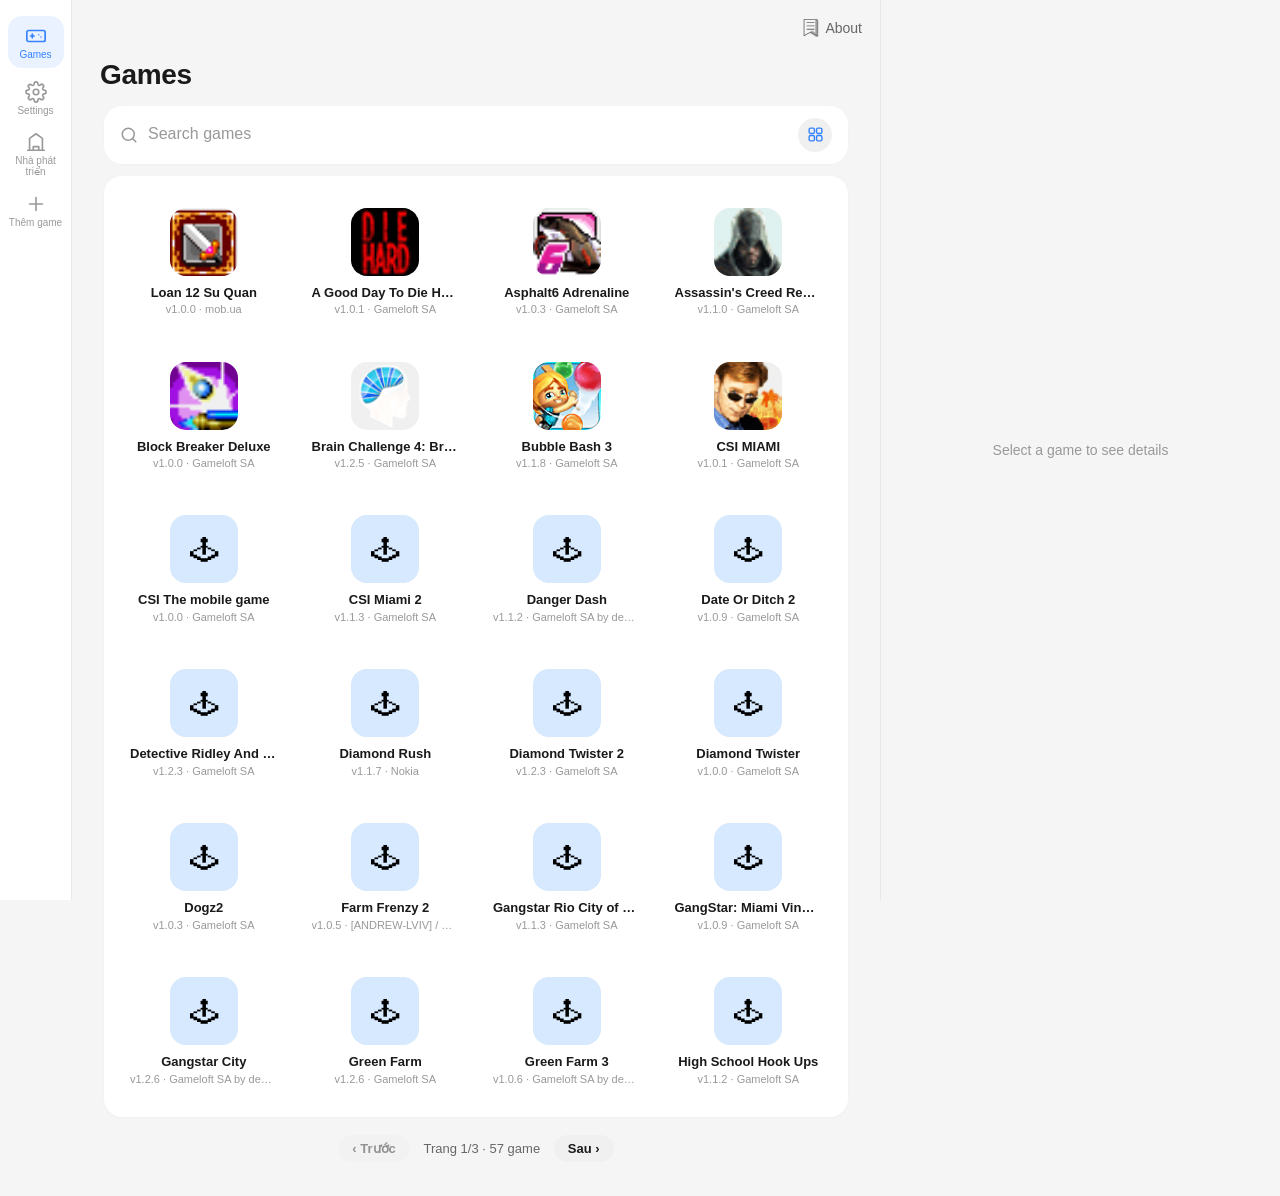
==== commit c27d8a4c: "up" ====
--- a/index.html
+++ b/index.html
@@ -1100,11 +1100,6 @@
 	<!-- TopAppBar -->
 	<div class="top-app-bar" id="topAppBar">
 		<div class="top-bar-small">
-			<a href="/" class="top-bar-nav-icon" title="Trang chủ" data-i18n-title="nav.home">
-				<svg width="22" height="22" viewBox="0 0 24 24" fill="none" stroke="currentColor" stroke-width="2.2" stroke-linecap="round" stroke-linejoin="round">
-					<polyline points="15 18 9 12 15 6"></polyline>
-				</svg>
-			</a>
 			<div class="top-bar-small-title" id="topBarSmallTitle" data-i18n="title.games">Danh sách game</div>
 			<a href="about.html" class="top-bar-about-link" title="Giới thiệu" data-i18n-title="nav.about"><svg class="top-bar-about-icon" xmlns="http://www.w3.org/2000/svg" viewBox="0 0 1024 1024" width="18" height="18" aria-hidden="true">
 					<path d="M471.947636 759.319273l46.848-83.223273a46.173091 46.173091 0 0 1 63.976728-17.594182l324.491636 192.186182a48.709818 48.709818 0 0 1 17.152 65.629091l-46.848 83.223273a46.173091 46.173091 0 0 1-63.976727 17.594181l-324.491637-192.186181a48.709818 48.709818 0 0 1-17.152-65.629091zM791.272727 46.545455h93.090909a46.545455 46.545455 0 0 1 46.545455 46.545454v884.363636a46.545455 46.545455 0 0 1-46.545455 46.545455h-93.090909a46.545455 46.545455 0 0 1-46.545454-46.545455V93.090909a46.545455 46.545455 0 0 1 46.545454-46.545454z" fill="#E5E5E5"></path>
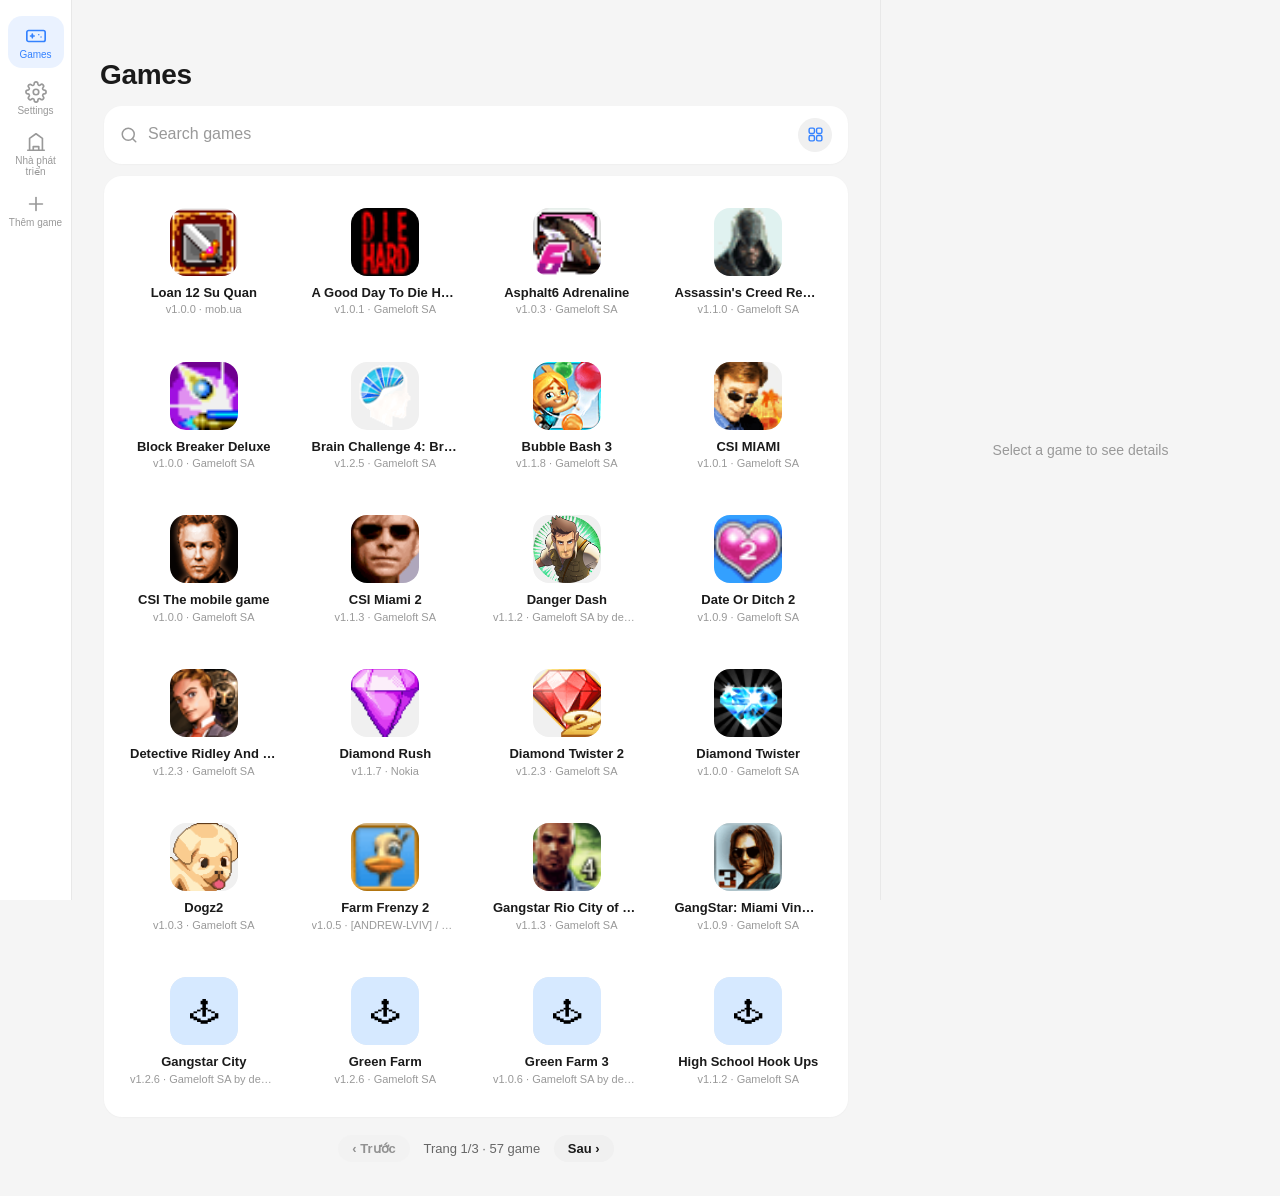
==== commit 72b85595: "up" ====
--- a/index.html
+++ b/index.html
@@ -1101,10 +1101,6 @@
 	<div class="top-app-bar" id="topAppBar">
 		<div class="top-bar-small">
 			<div class="top-bar-small-title" id="topBarSmallTitle" data-i18n="title.games">Danh sách game</div>
-			<a href="about.html" class="top-bar-about-link" title="Giới thiệu" data-i18n-title="nav.about"><svg class="top-bar-about-icon" xmlns="http://www.w3.org/2000/svg" viewBox="0 0 1024 1024" width="18" height="18" aria-hidden="true">
-					<path d="M471.947636 759.319273l46.848-83.223273a46.173091 46.173091 0 0 1 63.976728-17.594182l324.491636 192.186182a48.709818 48.709818 0 0 1 17.152 65.629091l-46.848 83.223273a46.173091 46.173091 0 0 1-63.976727 17.594181l-324.491637-192.186181a48.709818 48.709818 0 0 1-17.152-65.629091zM791.272727 46.545455h93.090909a46.545455 46.545455 0 0 1 46.545455 46.545454v884.363636a46.545455 46.545455 0 0 1-46.545455 46.545455h-93.090909a46.545455 46.545455 0 0 1-46.545454-46.545455V93.090909a46.545455 46.545455 0 0 1 46.545454-46.545454z" fill="#E5E5E5"></path>
-					<path d="M861.090909 977.454545a58.181818 58.181818 0 0 1-23.272727-9.30909l-349.090909-196.654546L139.636364 968.145455a28.113455 28.113455 0 0 1-23.272728 9.30909 24.832 24.832 0 0 1-23.272727-23.272727c0.349091 4.375273 0-37.096727 0-23.272727V46.545455a46.545455 46.545455 0 0 1 46.545455-46.545455h698.181818a46.545455 46.545455 0 0 1 46.545454 46.545455v907.636363a21.736727 21.736727 0 0 1-23.272727 23.272727zM837.818182 46.545455H139.636364v867.793454l336.896-189.765818a23.016727 23.016727 0 0 1 4.538181-1.489455 23.691636 23.691636 0 0 1 2.746182-0.907636 37.236364 37.236364 0 0 1 9.821091 0 23.691636 23.691636 0 0 1 2.746182 0.907636 23.016727 23.016727 0 0 1 4.538182 1.489455L837.818182 914.338909V46.545455zM256 581.818182a23.272727 23.272727 0 0 1 23.272727-23.272727h418.909091a23.272727 23.272727 0 0 1 0 46.545454H279.272727a23.272727 23.272727 0 0 1-23.272727-23.272727z m442.181818-162.909091H279.272727a23.272727 23.272727 0 0 1 0-46.545455h418.909091a23.272727 23.272727 0 0 1 0 46.545455z m0-186.181818H279.272727a23.272727 23.272727 0 0 1 0-46.545455h418.909091a23.272727 23.272727 0 0 1 0 46.545455z" fill="#1C1C1C"></path>
-				</svg><span data-i18n="nav.about">Giới thiệu</span></a>
 		</div>
 		<div class="top-bar-large-title" id="topBarLargeTitle" data-i18n="title.games">Danh sách game</div>
 	</div>
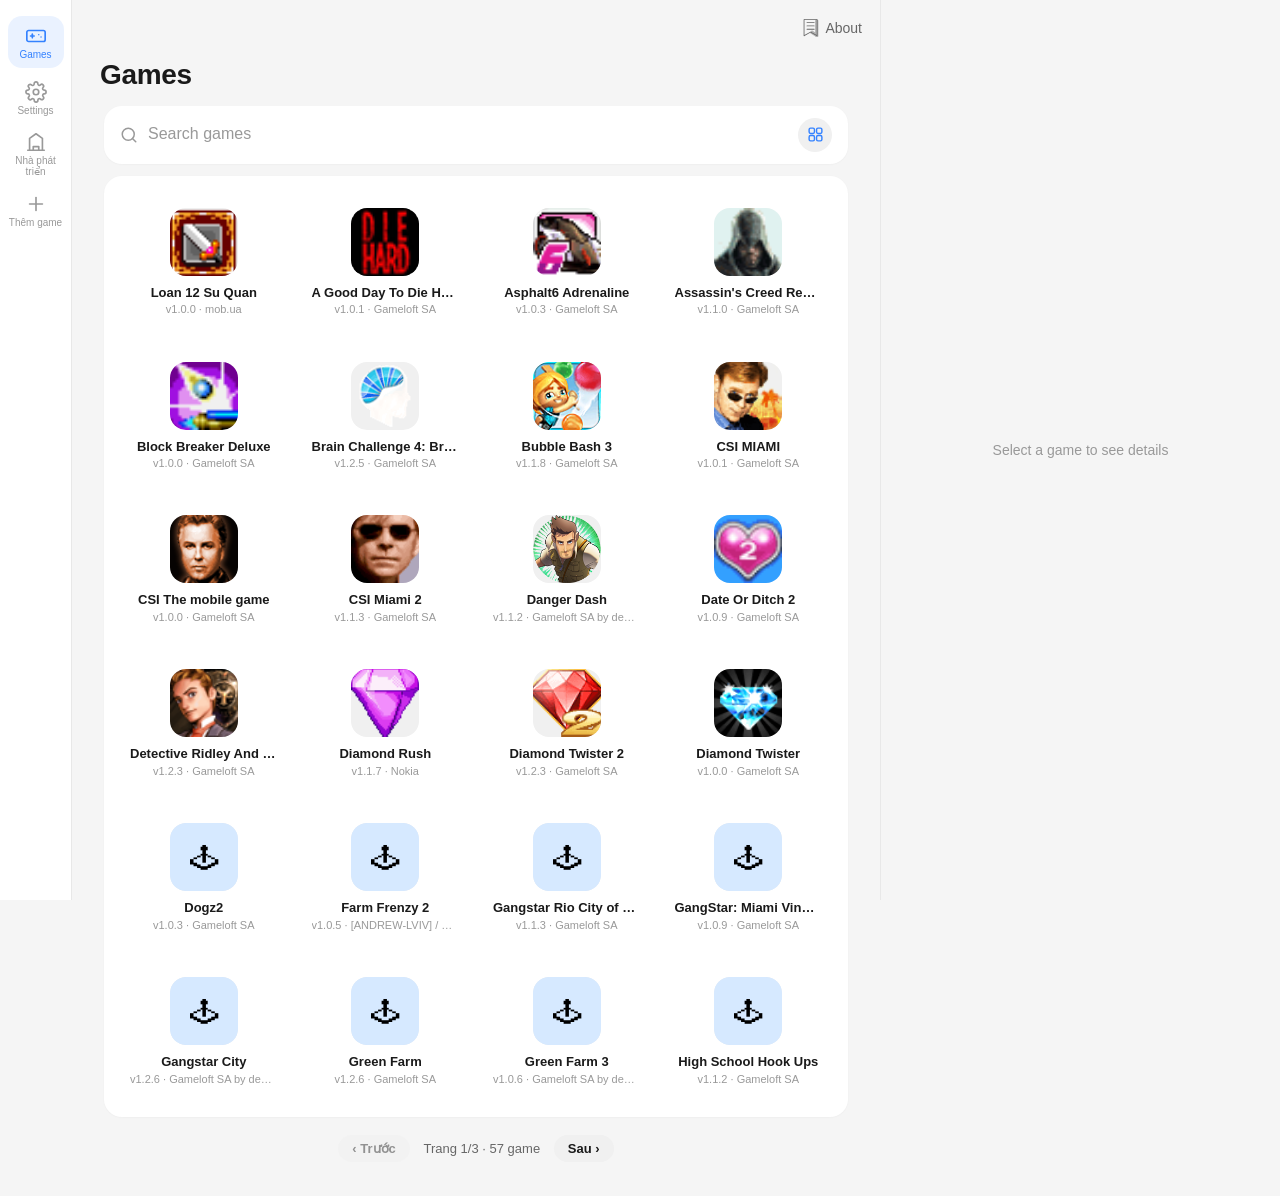
==== commit a4d6ecc8: "up" ====
--- a/index.html
+++ b/index.html
@@ -1101,6 +1101,10 @@
 	<div class="top-app-bar" id="topAppBar">
 		<div class="top-bar-small">
 			<div class="top-bar-small-title" id="topBarSmallTitle" data-i18n="title.games">Danh sách game</div>
+			<a href="about.html" class="top-bar-about-link" title="Giới thiệu" data-i18n-title="nav.about"><svg class="top-bar-about-icon" xmlns="http://www.w3.org/2000/svg" viewBox="0 0 1024 1024" width="18" height="18" aria-hidden="true">
+					<path d="M471.947636 759.319273l46.848-83.223273a46.173091 46.173091 0 0 1 63.976728-17.594182l324.491636 192.186182a48.709818 48.709818 0 0 1 17.152 65.629091l-46.848 83.223273a46.173091 46.173091 0 0 1-63.976727 17.594181l-324.491637-192.186181a48.709818 48.709818 0 0 1-17.152-65.629091zM791.272727 46.545455h93.090909a46.545455 46.545455 0 0 1 46.545455 46.545454v884.363636a46.545455 46.545455 0 0 1-46.545455 46.545455h-93.090909a46.545455 46.545455 0 0 1-46.545454-46.545455V93.090909a46.545455 46.545455 0 0 1 46.545454-46.545454z" fill="#E5E5E5"></path>
+					<path d="M861.090909 977.454545a58.181818 58.181818 0 0 1-23.272727-9.30909l-349.090909-196.654546L139.636364 968.145455a28.113455 28.113455 0 0 1-23.272728 9.30909 24.832 24.832 0 0 1-23.272727-23.272727c0.349091 4.375273 0-37.096727 0-23.272727V46.545455a46.545455 46.545455 0 0 1 46.545455-46.545455h698.181818a46.545455 46.545455 0 0 1 46.545454 46.545455v907.636363a21.736727 21.736727 0 0 1-23.272727 23.272727zM837.818182 46.545455H139.636364v867.793454l336.896-189.765818a23.016727 23.016727 0 0 1 4.538181-1.489455 23.691636 23.691636 0 0 1 2.746182-0.907636 37.236364 37.236364 0 0 1 9.821091 0 23.691636 23.691636 0 0 1 2.746182 0.907636 23.016727 23.016727 0 0 1 4.538182 1.489455L837.818182 914.338909V46.545455zM256 581.818182a23.272727 23.272727 0 0 1 23.272727-23.272727h418.909091a23.272727 23.272727 0 0 1 0 46.545454H279.272727a23.272727 23.272727 0 0 1-23.272727-23.272727z m442.181818-162.909091H279.272727a23.272727 23.272727 0 0 1 0-46.545455h418.909091a23.272727 23.272727 0 0 1 0 46.545455z m0-186.181818H279.272727a23.272727 23.272727 0 0 1 0-46.545455h418.909091a23.272727 23.272727 0 0 1 0 46.545455z" fill="#1C1C1C"></path>
+				</svg><span data-i18n="nav.about">Giới thiệu</span></a>
 		</div>
 		<div class="top-bar-large-title" id="topBarLargeTitle" data-i18n="title.games">Danh sách game</div>
 	</div>
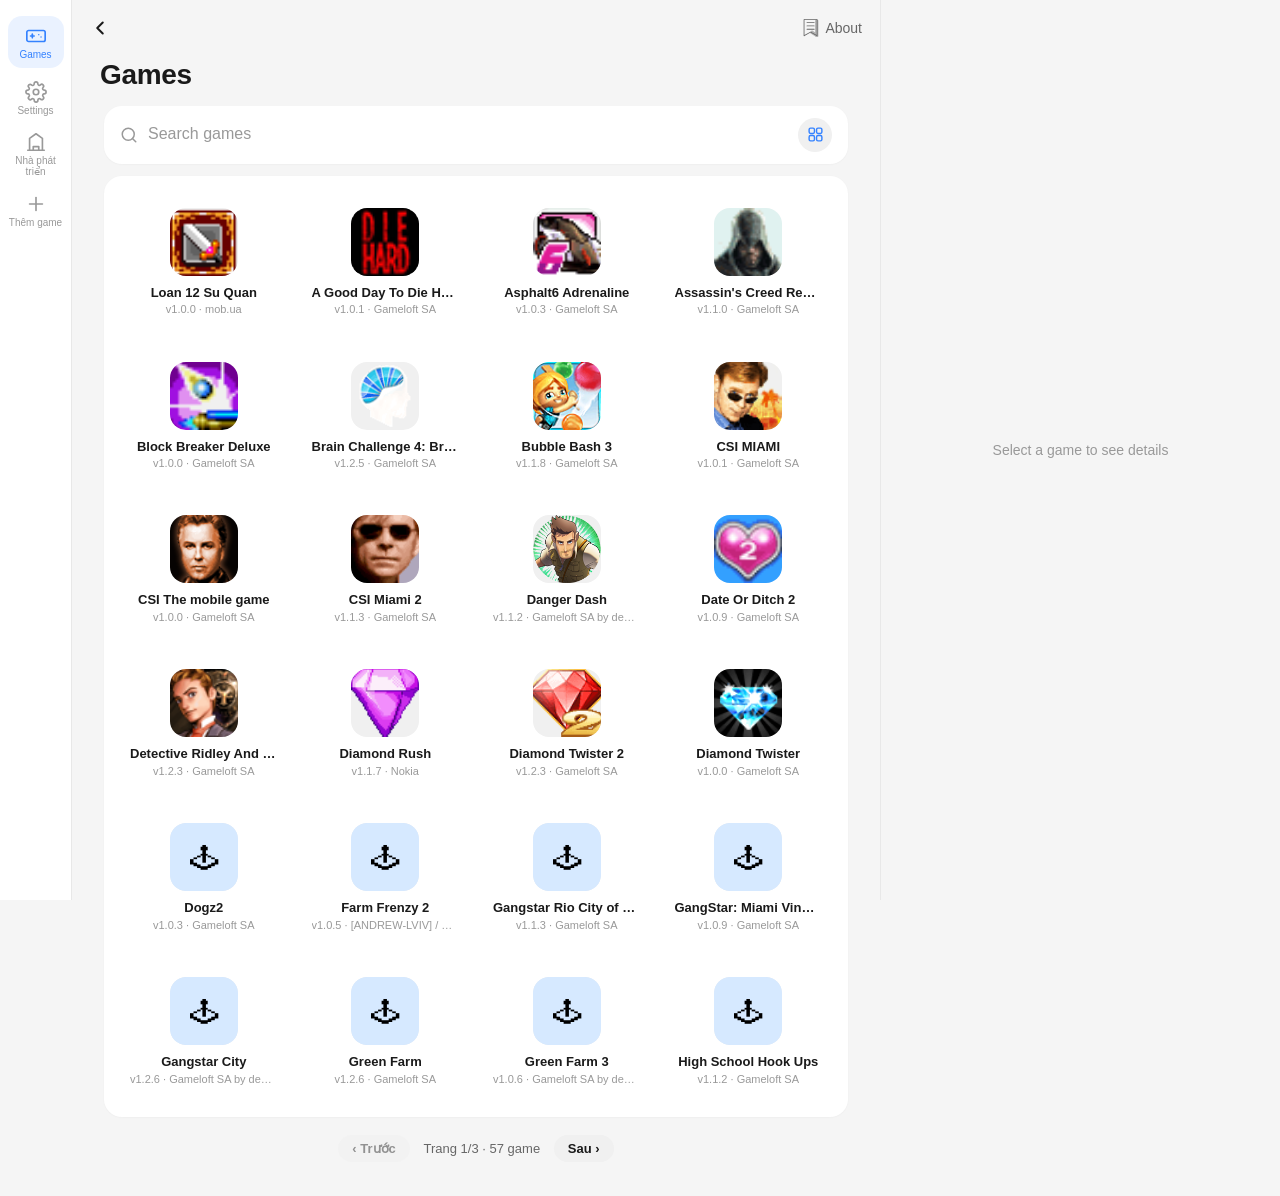
==== commit 420c3c9f: "up" ====
--- a/index.html
+++ b/index.html
@@ -1100,6 +1100,11 @@
 	<!-- TopAppBar -->
 	<div class="top-app-bar" id="topAppBar">
 		<div class="top-bar-small">
+			<a href="" class="top-bar-nav-icon" title="Trang chủ" data-i18n-title="nav.home">
+				<svg width="22" height="22" viewBox="0 0 24 24" fill="none" stroke="currentColor" stroke-width="2.2" stroke-linecap="round" stroke-linejoin="round">
+					<polyline points="15 18 9 12 15 6"></polyline>
+				</svg>
+			</a>
 			<div class="top-bar-small-title" id="topBarSmallTitle" data-i18n="title.games">Danh sách game</div>
 			<a href="about.html" class="top-bar-about-link" title="Giới thiệu" data-i18n-title="nav.about"><svg class="top-bar-about-icon" xmlns="http://www.w3.org/2000/svg" viewBox="0 0 1024 1024" width="18" height="18" aria-hidden="true">
 					<path d="M471.947636 759.319273l46.848-83.223273a46.173091 46.173091 0 0 1 63.976728-17.594182l324.491636 192.186182a48.709818 48.709818 0 0 1 17.152 65.629091l-46.848 83.223273a46.173091 46.173091 0 0 1-63.976727 17.594181l-324.491637-192.186181a48.709818 48.709818 0 0 1-17.152-65.629091zM791.272727 46.545455h93.090909a46.545455 46.545455 0 0 1 46.545455 46.545454v884.363636a46.545455 46.545455 0 0 1-46.545455 46.545455h-93.090909a46.545455 46.545455 0 0 1-46.545454-46.545455V93.090909a46.545455 46.545455 0 0 1 46.545454-46.545454z" fill="#E5E5E5"></path>
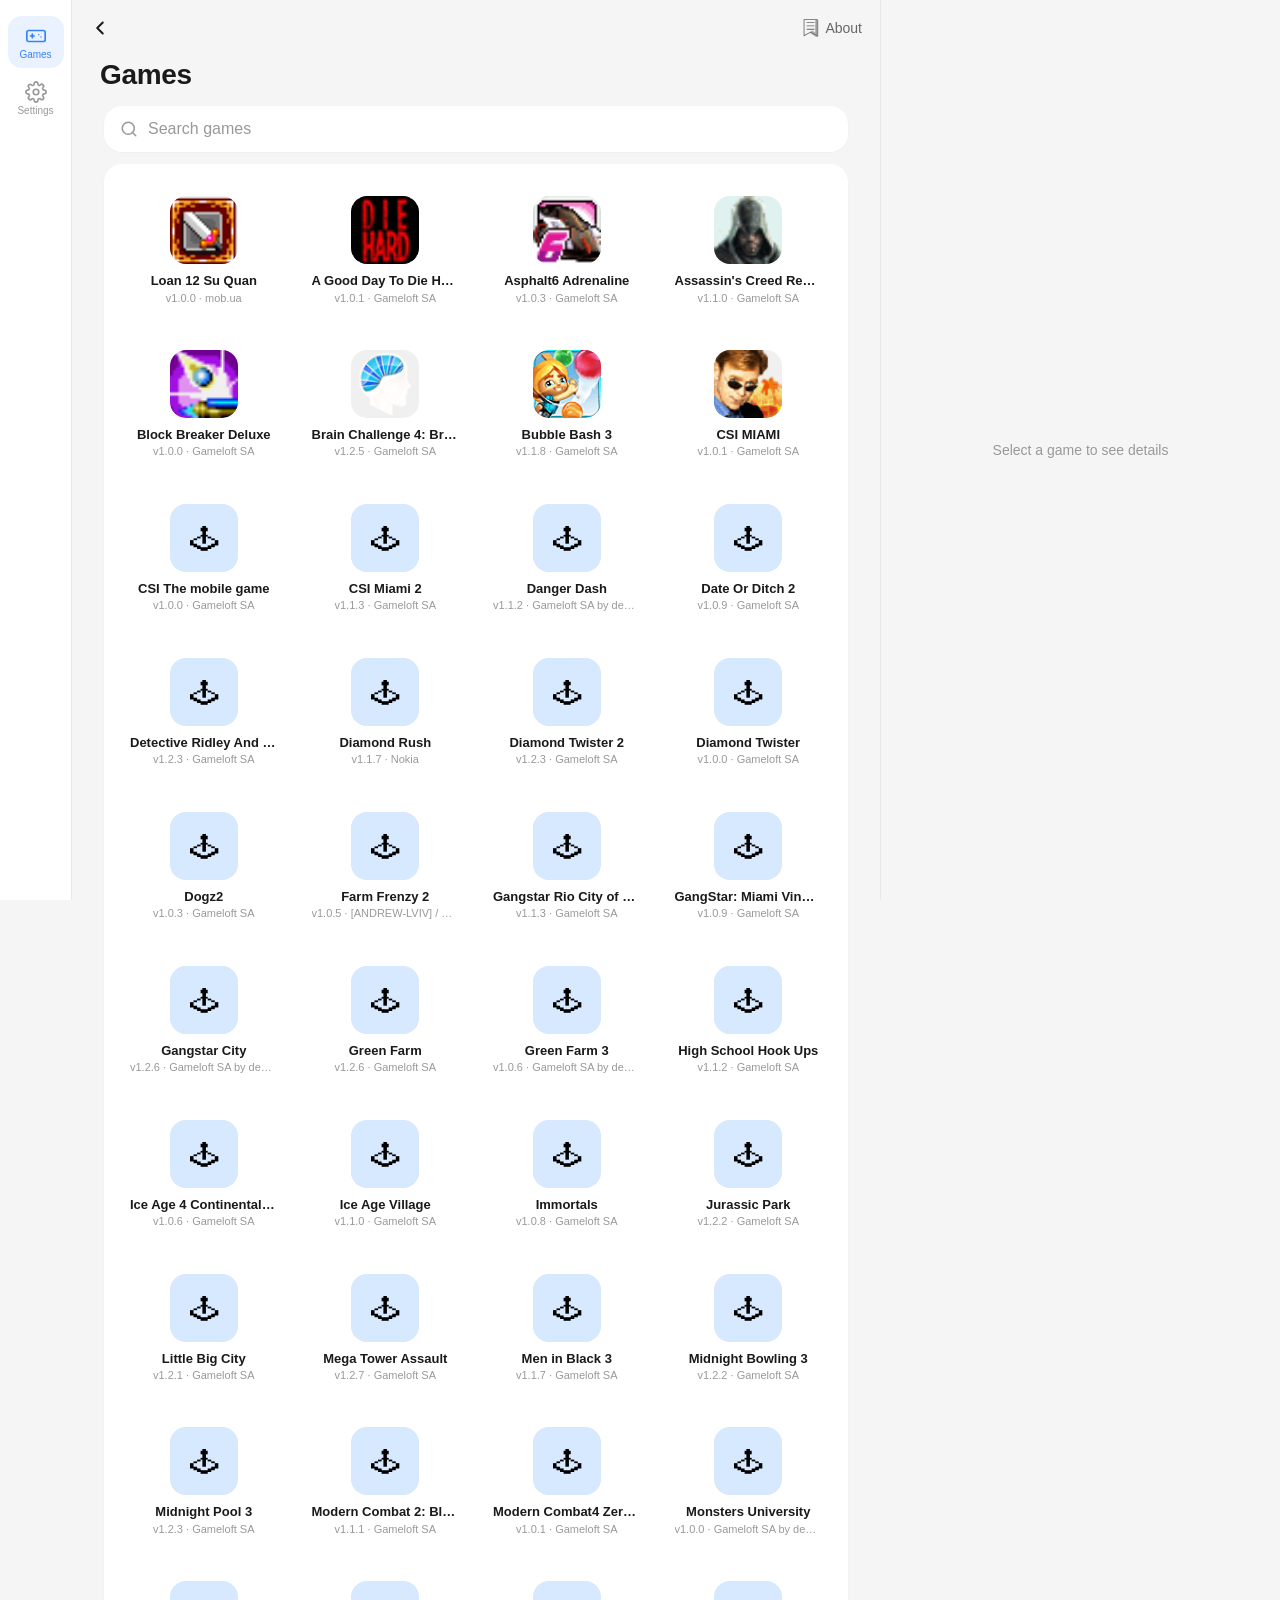
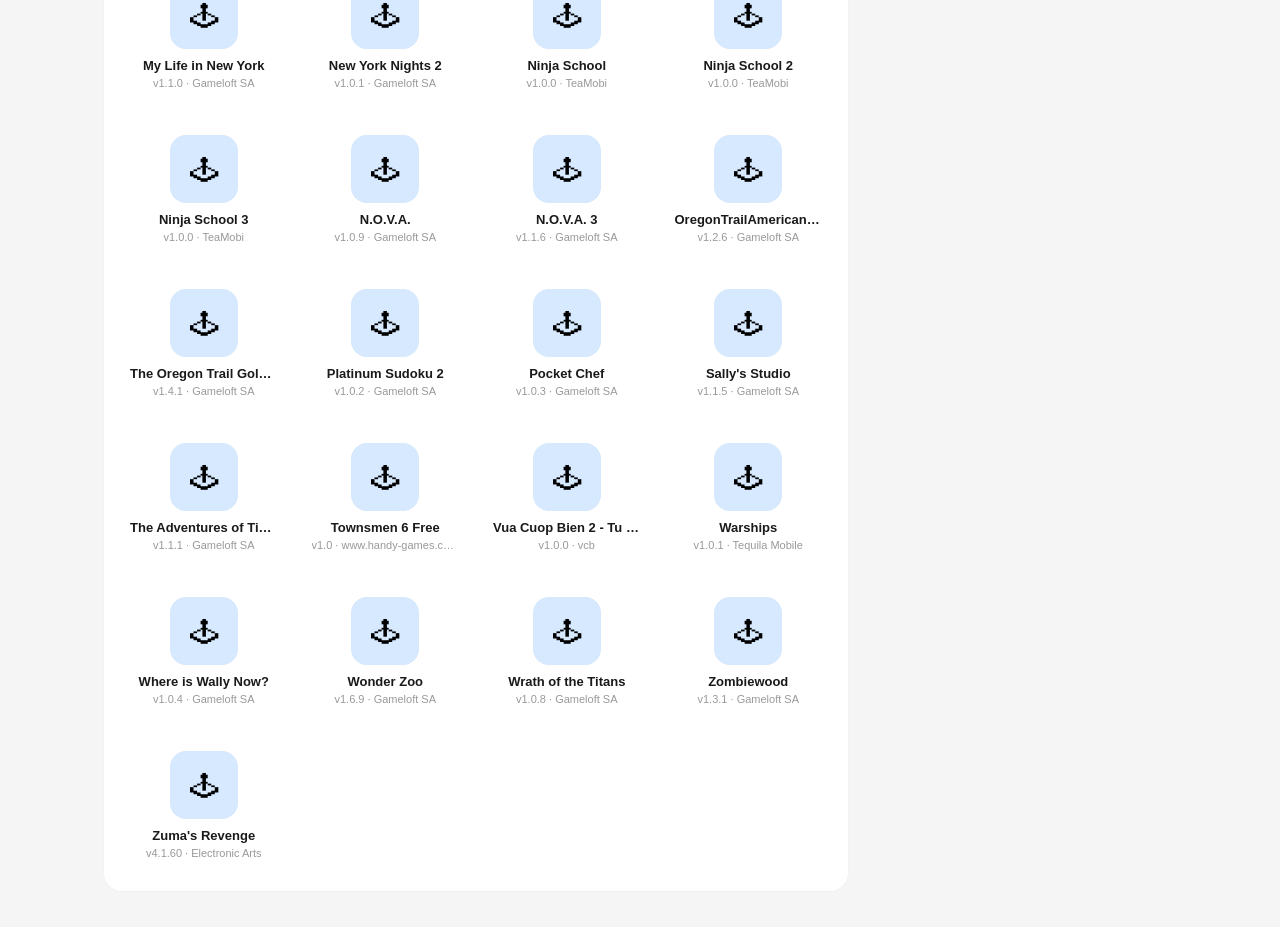
==== commit 7f91c1ff: "Add files via upload" ====
--- a/index.html
+++ b/index.html
@@ -7,6 +7,8 @@
 	<title>Giả lập J2ME trực tuyến</title>
 	<meta http-equiv="X-UA-Compatible" content="IE=edge">
 	<meta name="viewport" content="width=device-width,user-scalable=no,initial-scale=1,viewport-fit=cover">
+	<!-- Google AdSense -->
+	<script async src="https://pagead2.googlesyndication.com/pagead/js/adsbygoogle.js?client=ca-pub-0000000000000000" crossorigin="anonymous"></script>
 	<style>
 		#startup-loader {
 			position: fixed;
@@ -506,509 +508,6 @@
 	<meta name="apple-mobile-web-app-capable" content="yes">
 	<meta name="apple-mobile-web-app-status-bar-style" content="default">
 	<script type="text/javascript" src="js/load-versioned.js"></script>
-
-
-	<!-- Mobile settings layout: keep desktop styling unchanged -->
-	<style id="mobile-settings-layout-fix">
-		@media (max-width: 760px) {
-			#tab-settings {
-				box-sizing: border-box;
-				width: 100%;
-				min-width: 0;
-				padding: 0 12px calc(24px + env(safe-area-inset-bottom, 0px));
-				overflow-x: clip;
-			}
-			#tab-settings *, #tab-settings *::before, #tab-settings *::after {
-				box-sizing: border-box;
-				min-width: 0;
-			}
-			#tab-settings .sidebar-header {
-				font-size: clamp(25px, 6vw, 32px);
-				line-height: 1.2;
-				margin: 8px 4px 18px;
-			}
-			#tab-settings .section-card {
-				width: 100%;
-				max-width: 100%;
-				margin: 0 0 14px;
-				padding: 16px;
-				border-radius: 22px;
-				overflow: hidden;
-			}
-			#tab-settings .section-title {
-				font-size: 14px;
-				line-height: 1.35;
-				margin: 0 0 8px;
-				letter-spacing: .035em;
-			}
-			#tab-settings .pref-item {
-				width: 100%;
-				max-width: 100%;
-				padding: 13px 0;
-				gap: 10px;
-			}
-			#tab-settings .pref-label {
-				font-size: 15px;
-				line-height: 1.35;
-				flex: 1 1 auto;
-				overflow-wrap: anywhere;
-			}
-			#tab-settings .pref-value {
-				max-width: 48%;
-				font-size: 14px;
-				text-align: right;
-				white-space: normal;
-			}
-			#tab-settings .pref-arrow { flex: 0 0 auto; }
-			#tab-settings .color-picker {
-				flex: 0 0 auto;
-				max-width: 100%;
-				gap: 9px;
-			}
-			#tab-settings .color-dot {
-				width: 30px;
-				height: 30px;
-				flex: 0 0 30px;
-			}
-			#tab-settings .pref-item:has(.color-picker) {
-				flex-wrap: wrap;
-			}
-			#tab-settings .pref-item:has(.color-picker) .pref-label {
-				flex: 1 1 100%;
-			}
-			#tab-settings .controls-section,
-			#tab-settings .controls-container {
-				width: 100%;
-				max-width: 100%;
-				min-width: 0;
-			}
-			#tab-settings .controls-section {
-				display: block;
-			}
-			#tab-settings .controls-container {
-				display: grid;
-				grid-template-columns: minmax(0, 1fr);
-				gap: 9px;
-				margin-bottom: 10px;
-			}
-			#tab-settings select.filter-box,
-			#tab-settings .controls-container select,
-			#tab-settings .controls-container input {
-				width: 100%;
-				max-width: 100%;
-				min-width: 0;
-				min-height: 44px;
-				font-size: 14px;
-			}
-			#tab-settings .font-size-item {
-				align-items: flex-start;
-				flex-direction: column;
-				gap: 10px;
-			}
-			#tab-settings .font-size-box {
-				width: 100%;
-				display: grid;
-				grid-template-columns: auto minmax(48px, 1fr) auto minmax(48px, 1fr);
-				align-items: center;
-				gap: 7px;
-			}
-			#tab-settings .font-size-box .font-size-tag {
-				font-size: 12px;
-				white-space: nowrap;
-			}
-			#tab-settings .font-size-box .font-size-input {
-				width: 100%;
-				min-width: 0;
-				padding: 9px 5px;
-				text-align: center;
-			}
-			#tab-settings .button-group {
-				width: 100%;
-				max-width: 100%;
-				display: grid;
-				grid-template-columns: repeat(2, minmax(0, 1fr));
-				gap: 8px !important;
-			}
-			#tab-settings .button-group .btn {
-				width: 100%;
-				min-width: 0;
-				min-height: 44px;
-				padding: 10px 9px;
-				font-size: 13px;
-				line-height: 1.3;
-				white-space: normal;
-				justify-content: center;
-				text-align: center;
-			}
-			#tab-settings #clearJitCacheBtn { margin-top: 4px !important; }
-			#tab-settings .footer-links {
-				width: 100%;
-				display: grid;
-				grid-template-columns: repeat(2, minmax(0, 1fr));
-				gap: 8px;
-			}
-			#tab-settings .footer-links a {
-				width: 100%;
-				min-width: 0;
-				min-height: 68px;
-				padding: 12px 10px;
-				gap: 8px;
-				font-size: 13px;
-				line-height: 1.3;
-				white-space: normal;
-				overflow-wrap: anywhere;
-			}
-			#tab-settings .footer-links svg { flex: 0 0 16px; }
-			#tab-settings .custom-size-box {
-				width: 100%;
-				max-width: 100%;
-				display: flex;
-				align-items: center;
-				gap: 8px;
-			}
-			#tab-settings .custom-size-box .custom-size-input {
-				width: 0;
-				min-width: 0;
-				flex: 1 1 0;
-			}
-			#tab-settings .button-group svg { flex: 0 0 16px; }
-		}
-		@media (max-width: 390px) {
-			#tab-settings { padding-right: 9px; padding-left: 9px; }
-			#tab-settings .section-card { padding: 13px; border-radius: 18px; }
-			#tab-settings .font-size-box {
-				grid-template-columns: auto minmax(42px, 1fr) auto minmax(42px, 1fr);
-				gap: 5px;
-			}
-			#tab-settings .font-size-box .font-size-tag { font-size: 11px; }
-			#tab-settings .button-group .btn { padding: 9px 6px; font-size: 12px; }
-		}
-
-
-		/* Polished mobile settings: balanced spacing, alignment and touch targets */
-		@media (max-width: 760px) {
-			#tab-settings {
-				padding: 0 14px calc(28px + env(safe-area-inset-bottom, 0px));
-			}
-			#tab-settings .sidebar-header {
-				font-size: 29px;
-				font-weight: 750;
-				letter-spacing: -.035em;
-				margin: 12px 5px 20px;
-			}
-			#tab-settings .section-card {
-				padding: 18px;
-				margin-bottom: 14px;
-				border: 1px solid rgba(255,255,255,.035);
-				border-radius: 23px;
-				background: var(--card-bg, #1c1c1e);
-				box-shadow: 0 5px 16px rgba(0,0,0,.08);
-			}
-			#tab-settings .section-title {
-				margin: 0 0 10px;
-				font-size: 13px;
-				font-weight: 750;
-				letter-spacing: .08em;
-				text-transform: uppercase;
-				color: var(--muted-text, #85858b);
-			}
-			#tab-settings .pref-item {
-				min-height: 56px;
-				padding: 13px 0;
-				border-bottom: 1px solid rgba(255,255,255,.065);
-				align-items: center;
-			}
-			#tab-settings .pref-item:last-child { border-bottom: 0; }
-			#tab-settings .pref-label {
-				font-size: 15px;
-				font-weight: 600;
-				letter-spacing: -.01em;
-			}
-			#tab-settings .pref-value { color: #a5a5ab; }
-			#tab-settings .pref-arrow { opacity: .65; }
-			#tab-settings .pref-item:has(.color-picker) {
-				flex-wrap: nowrap;
-				gap: 12px;
-			}
-			#tab-settings .pref-item:has(.color-picker) .pref-label {
-				flex: 1 1 auto;
-			}
-			#tab-settings .color-picker { gap: clamp(6px, 2vw, 10px); }
-			#tab-settings .color-dot {
-				width: clamp(25px, 7.2vw, 30px);
-				height: clamp(25px, 7.2vw, 30px);
-				flex-basis: clamp(25px, 7.2vw, 30px);
-			}
-			#tab-settings .pref-item:has(.button-group) {
-				display: block;
-				padding-top: 16px;
-			}
-			#tab-settings .pref-item:has(.button-group) > .pref-label {
-				display: block;
-				margin: 0 0 12px;
-			}
-			#tab-settings .button-group {
-				gap: 9px !important;
-			}
-			#tab-settings .button-group .btn {
-				min-height: 48px;
-				border-radius: 15px;
-				padding: 11px 9px;
-				font-size: 13px;
-				font-weight: 650;
-				letter-spacing: -.015em;
-				box-shadow: none;
-			}
-			#tab-settings .button-group .btn-primary {
-				background: #347ff4;
-				box-shadow: 0 3px 8px rgba(52,127,244,.16);
-			}
-			#tab-settings .controls-container { gap: 8px; }
-			#tab-settings select.filter-box,
-			#tab-settings .controls-container select,
-			#tab-settings .controls-container input {
-				min-height: 46px;
-				border-radius: 13px;
-				padding-left: 13px;
-				padding-right: 12px;
-			}
-			#tab-settings .font-size-item { padding-top: 16px; }
-			#tab-settings .font-size-box .font-size-input {
-				min-height: 44px;
-				border-radius: 13px;
-				font-size: 15px;
-				font-weight: 650;
-			}
-			#tab-settings #clearJitCacheBtn {
-				min-height: 48px;
-				border-radius: 15px;
-				font-size: 14px;
-				font-weight: 650;
-			}
-			#tab-settings .footer-links { gap: 10px; }
-			#tab-settings .footer-links a {
-				min-height: 74px;
-				border-radius: 18px;
-				padding: 13px 12px;
-				font-size: 13px;
-				font-weight: 650;
-				background: rgba(52,127,244,.11);
-				border: 1px solid rgba(52,127,244,.06);
-			}
-			#tab-settings .footer-links svg { width: 18px; height: 18px; }
-		}
-		@media (max-width: 390px) {
-			#tab-settings { padding-right: 11px; padding-left: 11px; }
-			#tab-settings .section-card { padding: 15px; border-radius: 20px; }
-			#tab-settings .pref-item:has(.color-picker) { gap: 7px; }
-			#tab-settings .color-picker { gap: 5px; }
-			#tab-settings .color-dot {
-				width: 25px; height: 25px; flex-basis: 25px;
-			}
-			#tab-settings .button-group .btn { padding: 10px 5px; font-size: 12px; }
-			#tab-settings .footer-links a { padding: 11px 8px; gap: 7px; font-size: 12px; }
-		}
-		/* Mobile width correction: use nearly the full viewport, not a narrow centered column */
-		@media (max-width: 760px) {
-			#tab-settings {
-				position: relative !important;
-				left: 50% !important;
-				transform: translateX(-50%) !important;
-				width: calc(100vw - 24px) !important;
-				max-width: none !important;
-				margin-left: 0 !important;
-				margin-right: 0 !important;
-				padding-left: 8px !important;
-				padding-right: 8px !important;
-			}
-			#tab-settings .sidebar-header { margin-left: 3px !important; margin-right: 3px !important; }
-			#tab-settings .section-card { width: 100% !important; max-width: none !important; }
-		}
-
-	
-		/* Mobile refinement: compact LCDUI inputs and center config actions */
-		@media (max-width: 760px) {
-			#tab-settings .font-size-item {
-				flex-direction: row !important;
-				align-items: center !important;
-				justify-content: space-between;
-				gap: 8px;
-				padding: 10px 0 !important;
-			}
-			#tab-settings .font-size-item > .pref-label {
-				flex: 0 0 auto;
-				font-size: 13px;
-				white-space: nowrap;
-			}
-			#tab-settings .font-size-box {
-				width: auto !important;
-				flex: 1 1 auto;
-				display: grid;
-				grid-template-columns: auto 42px auto 42px auto 42px;
-				justify-content: end;
-				align-items: center;
-				gap: 5px;
-			}
-			#tab-settings .font-size-box .font-size-tag { font-size: 11px; }
-			#tab-settings .font-size-box .font-size-input {
-				width: 42px !important;
-				min-width: 0;
-				min-height: 34px !important;
-				padding: 5px 2px !important;
-				border-radius: 10px;
-				font-size: 13px !important;
-			}
-			#tab-settings .pref-item:has(> .pref-label + .button-group) {
-				display: block;
-				padding: 14px 0 4px;
-			}
-			#tab-settings .pref-item:has(> .pref-label + .button-group) > .pref-label {
-				display: block;
-				margin: 0 0 12px;
-				text-align: center;
-			}
-			#tab-settings .pref-item:has(> .pref-label + .button-group) .button-group {
-				width: min(100%, 460px);
-				margin: 0 auto;
-				justify-content: center;
-				grid-template-columns: repeat(2, minmax(0, 1fr));
-			}
-		}
-		@media (max-width: 390px) {
-			#tab-settings .font-size-item > .pref-label { font-size: 12px; }
-			#tab-settings .font-size-box {
-				grid-template-columns: auto 36px auto 36px auto 36px;
-				gap: 4px;
-			}
-			#tab-settings .font-size-box .font-size-input {
-				width: 36px !important;
-				font-size: 12px !important;
-			}
-			#tab-settings .font-size-box .font-size-tag { font-size: 10px; }
-		}
-
-		/* Theme-aware settings colors: keep mobile styling correct in light and dark mode */
-		:root[data-theme="dark"] {
-			--settings-card-bg: #1c1c1e;
-			--settings-card-border: rgba(255,255,255,.06);
-			--settings-divider: rgba(255,255,255,.09);
-			--settings-text: #f4f4f6;
-			--settings-muted: #a5a5ad;
-			--settings-control-bg: #2b2b2e;
-			--settings-control-border: rgba(255,255,255,.07);
-			--settings-link-bg: rgba(52,127,244,.12);
-			--settings-link-border: rgba(100,155,255,.12);
-			color-scheme: dark;
-		}
-		:root[data-theme="light"] {
-			--settings-card-bg: #ffffff;
-			--settings-card-border: rgba(20,30,45,.09);
-			--settings-divider: rgba(20,30,45,.10);
-			--settings-text: #20242b;
-			--settings-muted: #687180;
-			--settings-control-bg: #f1f3f6;
-			--settings-control-border: rgba(20,30,45,.10);
-			--settings-link-bg: #edf4ff;
-			--settings-link-border: #dce9ff;
-			color-scheme: light;
-		}
-		@media (prefers-color-scheme: light) {
-			:root:not([data-theme="dark"]):not([data-theme="light"]) {
-				--settings-card-bg: #ffffff;
-				--settings-card-border: rgba(20,30,45,.09);
-				--settings-divider: rgba(20,30,45,.10);
-				--settings-text: #20242b;
-				--settings-muted: #687180;
-				--settings-control-bg: #f1f3f6;
-				--settings-control-border: rgba(20,30,45,.10);
-				--settings-link-bg: #edf4ff;
-				--settings-link-border: #dce9ff;
-				color-scheme: light;
-			}
-		}
-		#tab-settings .section-card {
-			background: var(--settings-card-bg, #1c1c1e) !important;
-			border-color: var(--settings-card-border, rgba(255,255,255,.06)) !important;
-			color: var(--settings-text, inherit);
-		}
-		#tab-settings .section-title,
-		#tab-settings .pref-label { color: var(--settings-text, inherit); }
-		#tab-settings .section-title { color: var(--settings-muted, #85858b); }
-		#tab-settings .pref-value,
-		#tab-settings .font-size-tag,
-		#tab-settings .custom-size-x { color: var(--settings-muted, #a5a5ab) !important; }
-		#tab-settings .pref-item { border-bottom-color: var(--settings-divider, rgba(255,255,255,.065)) !important; }
-		#tab-settings .font-size-input,
-		#tab-settings .custom-size-input,
-		#tab-settings select.filter-box,
-		#tab-settings .controls-container select,
-		#tab-settings .controls-container input,
-		#tab-settings .button-group .btn {
-			background-color: var(--settings-control-bg, #2b2b2e);
-			border-color: var(--settings-control-border, rgba(255,255,255,.07));
-			color: var(--settings-text, inherit);
-		}
-		#tab-settings .button-group .btn-primary { background: #347ff4 !important; color: #fff !important; }
-		#tab-settings .footer-links a {
-			background: var(--settings-link-bg, rgba(52,127,244,.11)) !important;
-			border-color: var(--settings-link-border, rgba(52,127,244,.06)) !important;
-			color: #347ff4 !important;
-		}
-		:root[data-theme="light"] #tab-settings .color-dot:first-child,
-		:root:not([data-theme="dark"]) #tab-settings .color-dot:first-child {
-			border-color: rgba(20,30,45,.15);
-			box-shadow: inset 0 0 0 1px rgba(20,30,45,.06);
-		}
-
-		/* --- Phân trang + lọc nhà phát triển --- */
-		.pagination-bar{display:flex;align-items:center;justify-content:center;gap:12px;margin:18px 0 10px;}
-		.pagination-info{font-size:13px;color:var(--miuix-on-surface-secondary);min-width:120px;text-align:center;}
-		.btn:disabled{opacity:.45;cursor:default;}
-		#pubNavBtn span{white-space:nowrap;}
-		#publisherSheet .pub-sheet-list{max-height:52vh;overflow-y:auto;}
-		#publisherSheet .action-sheet-item .pub-count{margin-left:auto;font-size:13px;font-weight:400;color:var(--miuix-on-surface-tertiary);}
-		#publisherSheet .action-sheet-item.active{color:var(--miuix-primary);font-weight:700;}
-		#pubNavBtn.pub-on,#pubRailBtn.pub-on{color:var(--miuix-primary);}
-		.game.just-played{animation:justPlayed 2.4s ease;}
-		@keyframes justPlayed{0%,55%{box-shadow:0 0 0 3px var(--miuix-primary);}100%{box-shadow:none;}}
-		#fab{display:none!important;}
-	</style>
-
-
-	<!-- Kiểu hiển thị "Màn hình điện thoại": lưới icon như màn hình chính điện thoại -->
-	<style id="phone-view-style">
-		#viewToggleBtn{flex:0 0 auto;width:34px;height:34px;display:inline-flex;align-items:center;justify-content:center;border:0;border-radius:50%;background:var(--miuix-select-bg,#e9e9ee);color:var(--miuix-primary,#347ff4);cursor:pointer;padding:0;-webkit-tap-highlight-color:transparent;}
-		#viewToggleBtn:active{transform:scale(.92);}
-		#viewToggleBtn svg{width:17px;height:17px;color:inherit;flex:0 0 auto;}
-		/* --- Lưới icon kiểu màn hình chính điện thoại --- */
-		body.view-phone #gameListDiv{display:grid;grid-template-columns:repeat(4,minmax(0,1fr));gap:20px 6px;padding:18px 10px 10px;}
-		body.view-phone #gameListDiv .game{flex-direction:column;align-items:center;justify-content:flex-start;text-align:center;padding:2px 1px;border:0;border-radius:16px;background:transparent;box-shadow:none;}
-		body.view-phone #gameListDiv .game + .game{border-top:0;}
-		body.view-phone #gameListDiv .game:hover{background:transparent;transform:none;box-shadow:none;}
-		body.view-phone #gameListDiv .game:active{transform:scale(.93);box-shadow:none;}
-		body.view-phone #gameListDiv .game > * + *{margin-left:0;margin-top:7px;}
-		body.view-phone #gameListDiv .game > div:first-child{justify-content:center;height:auto !important;}
-		body.view-phone #gameListDiv .game img{width:58px;height:58px;border-radius:15px;box-shadow:0 2px 6px rgba(0,0,0,.16);}
-		body.view-phone #gameListDiv .game-info{width:100%;flex:0 1 auto;}
-		body.view-phone #gameListDiv .game-name{font-size:12px;font-weight:500;line-height:1.3;text-align:center;white-space:normal;overflow:hidden;display:-webkit-box;-webkit-line-clamp:2;-webkit-box-orient:vertical;word-break:break-word;}
-		body.view-phone #gameListDiv .game-meta{display:none;}
-		body.view-phone #gameListDiv .game.selected{background:var(--miuix-primary-light,rgba(52,127,244,.12)) !important;border-left:0;box-shadow:0 0 0 2px var(--miuix-primary,#347ff4);}
-		@media (min-width:481px){
-			body.view-phone #gameListDiv{grid-template-columns:repeat(auto-fill,84px);justify-content:space-evenly;gap:22px 10px;padding:20px 14px 12px;}
-			body.view-phone #gameListDiv .game img{width:62px;height:62px;border-radius:16px;}
-		}
-		@media (max-width:360px){
-			body.view-phone #gameListDiv{gap:16px 4px;padding-left:6px;padding-right:6px;}
-			body.view-phone #gameListDiv .game img{width:52px;height:52px;border-radius:13px;}
-			body.view-phone #gameListDiv .game-name{font-size:11px;}
-		}
-	
-		/* Tiêu đề luôn nằm trên thanh trên cùng (bỏ dòng tiêu đề lớn) — gọn thêm 1 dòng, chỉ áp dụng mobile */
-		@media (max-width: 767px) {
-			#topBarLargeTitle { display: none; }
-			#topAppBar .top-bar-small-title { opacity: 1; transform: none; }
-		}
-</style>
 </head>
 
 <body>
@@ -1080,27 +579,12 @@
 			</svg>
 			<span data-i18n="nav.settings">Cài đặt</span>
 		</button>
-		<button class="rail-item" id="pubRailBtn" onclick="openPublisherMenu()">
-			<svg viewBox="0 0 24 24" fill="none" stroke="currentColor" stroke-width="1.8" stroke-linecap="round" stroke-linejoin="round">
-				<path d="M3 21h18"/>
-				<path d="M5 21V8l7-5 7 5v13"/>
-				<path d="M9 21v-4h6v4"/>
-			</svg>
-			<span>Nhà phát triển</span>
-		</button>
-		<button class="rail-item" onclick="openLocalJar()">
-			<svg viewBox="0 0 24 24" fill="none" stroke="currentColor" stroke-width="1.8" stroke-linecap="round" stroke-linejoin="round">
-				<line x1="12" y1="5" x2="12" y2="19"/>
-				<line x1="5" y1="12" x2="19" y2="12"/>
-				</svg>
-			<span>Thêm game</span>
-		</button>
 	</nav>
 
 	<!-- TopAppBar -->
 	<div class="top-app-bar" id="topAppBar">
 		<div class="top-bar-small">
-			<a href="" class="top-bar-nav-icon" title="Trang chủ" data-i18n-title="nav.home">
+			<a href="/" class="top-bar-nav-icon" title="Trang chủ" data-i18n-title="nav.home">
 				<svg width="22" height="22" viewBox="0 0 24 24" fill="none" stroke="currentColor" stroke-width="2.2" stroke-linecap="round" stroke-linejoin="round">
 					<polyline points="15 18 9 12 15 6"></polyline>
 				</svg>
@@ -1124,18 +608,11 @@
 					<line x1="21" y1="21" x2="16.65" y2="16.65"/>
 				</svg>
 				<input type="text" id="gameSearch" placeholder="Tìm game" data-i18n-placeholder="search.placeholder" oninput="filterGames()">
-				<button type="button" id="viewToggleBtn" class="view-toggle-btn" onclick="toggleListView()" title="Xem dạng điện thoại" aria-label="Xem dạng điện thoại"><svg id="viewIconGrid" viewBox="0 0 24 24" fill="none" stroke="currentColor" stroke-width="2"><rect x="3" y="3" width="7.5" height="7.5" rx="2"/><rect x="13.5" y="3" width="7.5" height="7.5" rx="2"/><rect x="3" y="13.5" width="7.5" height="7.5" rx="2"/><rect x="13.5" y="13.5" width="7.5" height="7.5" rx="2"/></svg><svg id="viewIconList" viewBox="0 0 24 24" fill="none" stroke="currentColor" stroke-width="2.2" stroke-linecap="round" style="display:none"><line x1="8" y1="6" x2="21" y2="6"/><line x1="8" y1="12" x2="21" y2="12"/><line x1="8" y1="18" x2="21" y2="18"/><line x1="3.5" y1="6" x2="3.6" y2="6"/><line x1="3.5" y1="12" x2="3.6" y2="12"/><line x1="3.5" y1="18" x2="3.6" y2="18"/></svg></button>
-			</div>
-			
+			</div>
 			<div class="section-card section-card-games">
 				<div id="parentContainer">
 					<div id="gameListDiv"></div>
 				</div>
-			</div>
-			<div class="pagination-bar" id="paginationBar" style="display:none">
-				<button class="btn btn-sm" id="pgPrev" onclick="pgGo(-1)">‹ Trước</button>
-				<span class="pagination-info" id="pgInfo"></span>
-				<button class="btn btn-sm" id="pgNext" onclick="pgGo(1)">Sau ›</button>
 			</div>
 		</div>
 
@@ -1420,12 +897,9 @@
 					<select id="dsGamepad" onchange="dsSave()">
 						<option value="" data-i18n="value.follow">Theo game / chung</option>
 						<option value="方形全键盘" data-i18n="layout.square">Bàn phím vuông</option>
-						<option value="全键盘" data-i18n="layout.full">Bàn phím đầy đủ</option>
-						<option value="国产兼容键盘" data-i18n="layout.cncompat">Bàn phím tương thích TQ</option>
-						<option value="经典键盘" data-i18n="layout.classic">Bàn phím cổ điển</option>
-						<option value="简化键盘" data-i18n="layout.simple">Bàn phím gọn</option>
 						<option value="街机极简" data-i18n="layout.arcadeMini">Arcade mini</option>
 						<option value="街机4键" data-i18n="layout.arcade4">Arcade 4 phím</option>
+						<option value="Bàn phím E72">Bàn phím E72</option>
 						<option value="无按键" data-i18n="layout.none">Không dùng bàn phím</option>
 					</select>
 				</div>
@@ -1716,13 +1190,6 @@
 				<button class="btn btn-primary" onclick="gsSaveAndClose()" data-i18n="btn.save">Lưu</button>
 			</div>
 		</div>
-		<div class="game-settings-sheet" id="publisherSheet">
-			<div class="action-sheet-handle"></div>
-			<div class="action-sheet-header">Nhà phát triển</div>
-			<div class="pub-sheet-list" id="pubSheetList"></div>
-			<div class="action-sheet-divider"></div>
-			<button class="action-sheet-cancel" onclick="closeActionSheet()">Hủy</button>
-		</div>
 	</div>
 
 	<!-- Bottom Navigation Bar -->
@@ -1743,21 +1210,6 @@
 				<path d="M19.4 15a1.65 1.65 0 0 0 .33 1.82l.06.06a2 2 0 0 1-2.83 2.83l-.06-.06a1.65 1.65 0 0 0-1.82-.33 1.65 1.65 0 0 0-1 1.51V21a2 2 0 0 1-4 0v-.09A1.65 1.65 0 0 0 9 19.4a1.65 1.65 0 0 0-1.82.33l-.06.06a2 2 0 0 1-2.83-2.83l.06-.06A1.65 1.65 0 0 0 4.68 15a1.65 1.65 0 0 0-1.51-1H3a2 2 0 0 1 0-4h.09A1.65 1.65 0 0 0 4.6 9a1.65 1.65 0 0 0-.33-1.82l-.06-.06a2 2 0 0 1 2.83-2.83l.06.06A1.65 1.65 0 0 0 9 4.68a1.65 1.65 0 0 0 1-1.51V3a2 2 0 0 1 4 0v.09a1.65 1.65 0 0 0 1 1.51 1.65 1.65 0 0 0 1.82-.33l.06-.06a2 2 0 0 1 2.83 2.83l-.06.06A1.65 1.65 0 0 0 19.4 9a1.65 1.65 0 0 0 1.51 1H21a2 2 0 0 1 0 4h-.09a1.65 1.65 0 0 0-1.51 1z"/>
 			</svg>
 			<span data-i18n="nav.settings">Cài đặt</span>
-		</button>
-		<button class="bottom-nav-item" id="pubNavBtn" onclick="openPublisherMenu()">
-			<svg viewBox="0 0 24 24" fill="none" stroke="currentColor" stroke-width="1.8" stroke-linecap="round" stroke-linejoin="round">
-				<path d="M3 21h18"/>
-				<path d="M5 21V8l7-5 7 5v13"/>
-				<path d="M9 21v-4h6v4"/>
-			</svg>
-			<span>Nhà phát triển</span>
-		</button>
-		<button class="bottom-nav-item" onclick="openLocalJar()">
-			<svg viewBox="0 0 24 24" fill="none" stroke="currentColor" stroke-width="1.8" stroke-linecap="round" stroke-linejoin="round">
-				<line x1="12" y1="5" x2="12" y2="19"/>
-				<line x1="5" y1="12" x2="19" y2="12"/>
-				</svg>
-			<span>Thêm game</span>
 		</button>
 	</nav>
 
@@ -1818,263 +1270,6 @@
 			})();
 		});
 	</script>
-	<script>
-	/* Phân trang + lọc theo nhà phát triển cho danh sách game (24 game/trang) */
-	(function () {
-		var PAGE_SIZE = 24;
-		var state = { page: 1, publisher: "" };
-		var pubMap = {};
-		var allGames = [];
-
-		function escH(t) {
-			return String(t == null ? "" : t).replace(/&/g, "&amp;").replace(/</g, "&lt;").replace(/>/g, "&gt;").replace(/"/g, "&quot;");
-		}
-		function textOf(el, sel) { var n = el.querySelector(sel); return n ? n.textContent.trim() : ""; }
-		function buildPubMap() {
-			pubMap = {};
-			if (window.GameList) {
-				for (var i = 0; i < GameList.length; i++) {
-					var g = GameList[i];
-					if (g && g.jarName) pubMap[g.jarName] = g.publisher || "";
-				}
-			}
-		}
-		function publisherOf(el) {
-			if (el.getAttribute("data-local") === "1") {
-				var parts = textOf(el, ".game-meta").split("\u00b7");
-				for (var i = parts.length - 1; i >= 0; i--) {
-					var t = parts[i].trim();
-					if (t && !/^v[\d.]+$/.test(t)) return t;
-				}
-				return "";
-			}
-			return pubMap[el.getAttribute("data-jarname")] || "";
-		}
-		function rebuildIndex() {
-			buildPubMap();
-			allGames = [];
-			var els = document.querySelectorAll("#gameListDiv .game");
-			for (var i = 0; i < els.length; i++) {
-			allGames.push({ el: els[i], name: textOf(els[i], ".game-name"), publisher: publisherOf(els[i]) || "Kh\u00e1c" });
-			}
-			buildPublisherSheet();
-			if (!tryRestoreLastPlayed()) applyView();
-		}
-		function currentQuery() {
-			var s = document.getElementById("gameSearch");
-			return s ? (s.value || "").toLowerCase().trim() : "";
-		}
-		function filteredGames() {
-			var q = currentQuery(), pub = state.publisher;
-			return allGames.filter(function (g) {
-				if (pub && g.publisher !== pub) return false;
-				if (q && (g.name + " " + g.publisher).toLowerCase().indexOf(q) < 0) return false;
-				return true;
-			});
-		}
-		function renderPagination(pages, total) {
-			var bar = document.getElementById("paginationBar");
-			if (!bar) return;
-			bar.style.display = pages > 1 ? "flex" : "none";
-			var info = document.getElementById("pgInfo");
-			if (info) info.textContent = "Trang " + state.page + "/" + pages + " \u00b7 " + total + " game";
-			var pv = document.getElementById("pgPrev"), nx = document.getElementById("pgNext");
-			if (pv) pv.disabled = state.page <= 1;
-			if (nx) nx.disabled = state.page >= pages;
-		}
-		function markPubButtons() {
-			var on = !!state.publisher;
-			["pubNavBtn", "pubRailBtn"].forEach(function (id) {
-				var b = document.getElementById(id);
-				if (b) b.classList.toggle("pub-on", on);
-			});
-		}
-		function applyView() {
-			var vis = filteredGames();
-			var pages = Math.max(1, Math.ceil(vis.length / PAGE_SIZE));
-			if (state.page > pages) state.page = pages;
-			if (state.page < 1) state.page = 1;
-			var start = (state.page - 1) * PAGE_SIZE;
-			var pageSet = {};
-			for (var i = start; i < Math.min(start + PAGE_SIZE, vis.length); i++) pageSet[i] = true;
-			for (var j = 0; j < allGames.length; j++) {
-				var inFilter = vis.indexOf(allGames[j]) >= 0;
-				allGames[j].el.style.display = (inFilter && pageSet[vis.indexOf(allGames[j])]) ? "" : "none";
-			}
-			renderPagination(pages, vis.length);
-			markPubButtons();
-		}
-		window.pgGo = function (d) {
-			state.page += d;
-			applyView();
-			window.scrollTo({ top: 0 });
-		};
-		function publisherStats() {
-			var map = {}, order = [];
-			allGames.forEach(function (g) {
-				var p = g.publisher;
-				if (!map[p]) { map[p] = 0; order.push(p); }
-				map[p]++;
-			});
-			order.sort(function (a, b) { return (map[b] - map[a]) || (a < b ? -1 : 1); });
-			return { map: map, order: order };
-		}
-		function buildPublisherSheet() {
-			var list = document.getElementById("pubSheetList");
-			if (!list) return;
-			var st = publisherStats(), html = "";
-			html += pubItem("", "T\u1ea5t c\u1ea3", allGames.length);
-			st.order.forEach(function (p) { html += pubItem(p, p, st.map[p]); });
-			list.innerHTML = html;
-			list.onclick = function (e) {
-				var b = e.target.closest ? e.target.closest("button[data-pub]") : null;
-				if (b) selectPublisher(b.getAttribute("data-pub"));
-			};
-		}
-		function pubItem(val, label, count) {
-			var active = state.publisher === val ? " active" : "";
-			return '<button class="action-sheet-item' + active + '" data-pub="' + escH(val) + '">' +
-				"<span>" + escH(label) + '</span><span class="pub-count">' + count + "</span></button>";
-		}
-		window.selectPublisher = function (pub) {
-			state.publisher = pub || "";
-			state.page = 1;
-			buildPublisherSheet();
-			applyView();
-			if (typeof window.closeActionSheet === "function") window.closeActionSheet();
-		};
-		window.openPublisherMenu = function () {
-			buildPublisherSheet();
-			var overlay = document.getElementById("actionSheetOverlay");
-			var main = document.getElementById("actionSheetMain");
-			var gs = document.getElementById("gameSettingsSheet");
-			var ps = document.getElementById("publisherSheet");
-			if (!overlay || !ps) return;
-			if (main) main.style.visibility = "hidden";
-			if (gs) gs.classList.remove("active");
-			ps.classList.add("active");
-			ensureCloseWrapped();
-			overlay.classList.add("show");
-			document.body.style.overflow = "hidden";
-		};
-		/* Nhớ game vừa chơi để khi thoát game luôn quay lại đúng vị trí */
-		var RESTORE_KEY = "j2me_last_played";
-		function saveLastPlayed(jar) {
-			try {
-				var si = document.getElementById("gameSearch");
-				localStorage.setItem(RESTORE_KEY, JSON.stringify({
-					jar: jar, pub: state.publisher, q: si ? si.value : "", page: state.page
-				}));
-			} catch (e) {}
-		}
-		var _ojTimer = setInterval(function () {
-			if (typeof window.openJar === "function" && !window.openJar._pubWrapped) {
-				var origOJ = window.openJar;
-				var wOJ = function (jar) { saveLastPlayed(jar); return origOJ.apply(this, arguments); };
-				wOJ._pubWrapped = true;
-				window.openJar = wOJ;
-				clearInterval(_ojTimer);
-			}
-		}, 400);
-		setTimeout(function () { clearInterval(_ojTimer); }, 15000);
-		function tryRestoreLastPlayed() {
-			if (!allGames.length) return false;
-			var raw = null, d = null;
-			try { raw = localStorage.getItem(RESTORE_KEY); } catch (e) {}
-			if (!raw) return false;
-			try { d = JSON.parse(raw); } catch (e) {}
-			try { localStorage.removeItem(RESTORE_KEY); } catch (e) {}
-			if (!d || !d.jar) return false;
-			var si = document.getElementById("gameSearch");
-			if (si && typeof d.q === "string") si.value = d.q;
-			state.publisher = d.pub || "";
-			var vis = filteredGames(), idx = -1;
-			for (var i = 0; i < vis.length; i++) {
-				if (vis[i].el.getAttribute("data-jarname") === d.jar) { idx = i; break; }
-			}
-			if (idx >= 0) state.page = Math.floor(idx / PAGE_SIZE) + 1;
-			else if (d.page) state.page = d.page;
-			applyView();
-			if (idx >= 0) {
-				var el = vis[idx].el;
-				setTimeout(function () {
-					try { el.scrollIntoView({ block: "center" }); } catch (e) { el.scrollIntoView(); }
-					el.classList.add("just-played");
-					setTimeout(function () { el.classList.remove("just-played"); }, 2500);
-				}, 80);
-			}
-			return true;
-		}
-		function initPubPager() {
-			rebuildIndex();
-			var si = document.getElementById("gameSearch");
-			if (si && !si._pubBound) {
-				si._pubBound = true;
-				si.addEventListener("input", function () { state.page = 1; applyView(); });
-			}
-			var target = document.getElementById("gameListDiv");
-			if (target && window.MutationObserver && !target._pubObserved) {
-				target._pubObserved = true;
-				new MutationObserver(function () { rebuildIndex(); }).observe(target, { childList: true });
-			}
-		}
-		function ensureCloseWrapped() {
-			if (typeof window.closeActionSheet === "function" && !window.closeActionSheet._pubWrapped) {
-				var orig = window.closeActionSheet;
-				var wrapped = function () {
-					var s2 = document.getElementById("publisherSheet");
-					if (s2) s2.classList.remove("active");
-					return orig.apply(this, arguments);
-				};
-				wrapped._pubWrapped = true;
-				window.closeActionSheet = wrapped;
-				return true;
-			}
-			return typeof window.closeActionSheet === "function";
-		}
-		var _wrapTimer = setInterval(function () { if (ensureCloseWrapped()) clearInterval(_wrapTimer); }, 400);
-		setTimeout(function () {
-			clearInterval(_wrapTimer);
-			if (!ensureCloseWrapped()) {
-				window.closeActionSheet = function () {
-					var s2 = document.getElementById("publisherSheet");
-					if (s2) s2.classList.remove("active");
-					var overlay = document.getElementById("actionSheetOverlay");
-					if (overlay) overlay.classList.remove("show");
-					document.body.style.overflow = "";
-				};
-			}
-		}, 15000);
-		if (document.readyState === "loading") document.addEventListener("DOMContentLoaded", initPubPager);
-		else initPubPager();
-		setTimeout(initPubPager, 2000);
-	})();
-	</script>
-
-	<script>
-	/* Chuyển kiểu hiển thị danh sách game: Danh sách <-> Màn hình điện thoại (nhớ lựa chọn) */
-	(function () {
-		var KEY = "j2me_list_view";
-		function saved() { try { return localStorage.getItem(KEY) || "list"; } catch (e) { return "list"; } }
-		window.setListView = function (mode) {
-			mode = mode === "phone" ? "phone" : "list";
-			document.body.classList.toggle("view-phone", mode === "phone");
-			var btn = document.getElementById("viewToggleBtn");
-			var gi = document.getElementById("viewIconGrid"), li = document.getElementById("viewIconList");
-			if (gi) gi.style.display = mode === "phone" ? "none" : "";
-			if (li) li.style.display = mode === "phone" ? "" : "none";
-			if (btn) {
-				var label = mode === "phone" ? "Xem dạng danh sách" : "Xem dạng điện thoại";
-				btn.title = label; btn.setAttribute("aria-label", label);
-			}
-			try { localStorage.setItem(KEY, mode); } catch (e) {}
-		};
-		window.toggleListView = function () {
-			window.setListView(document.body.classList.contains("view-phone") ? "list" : "phone");
-		};
-		window.setListView(saved());
-	})();
-	</script>
 </body>
 
 </html>
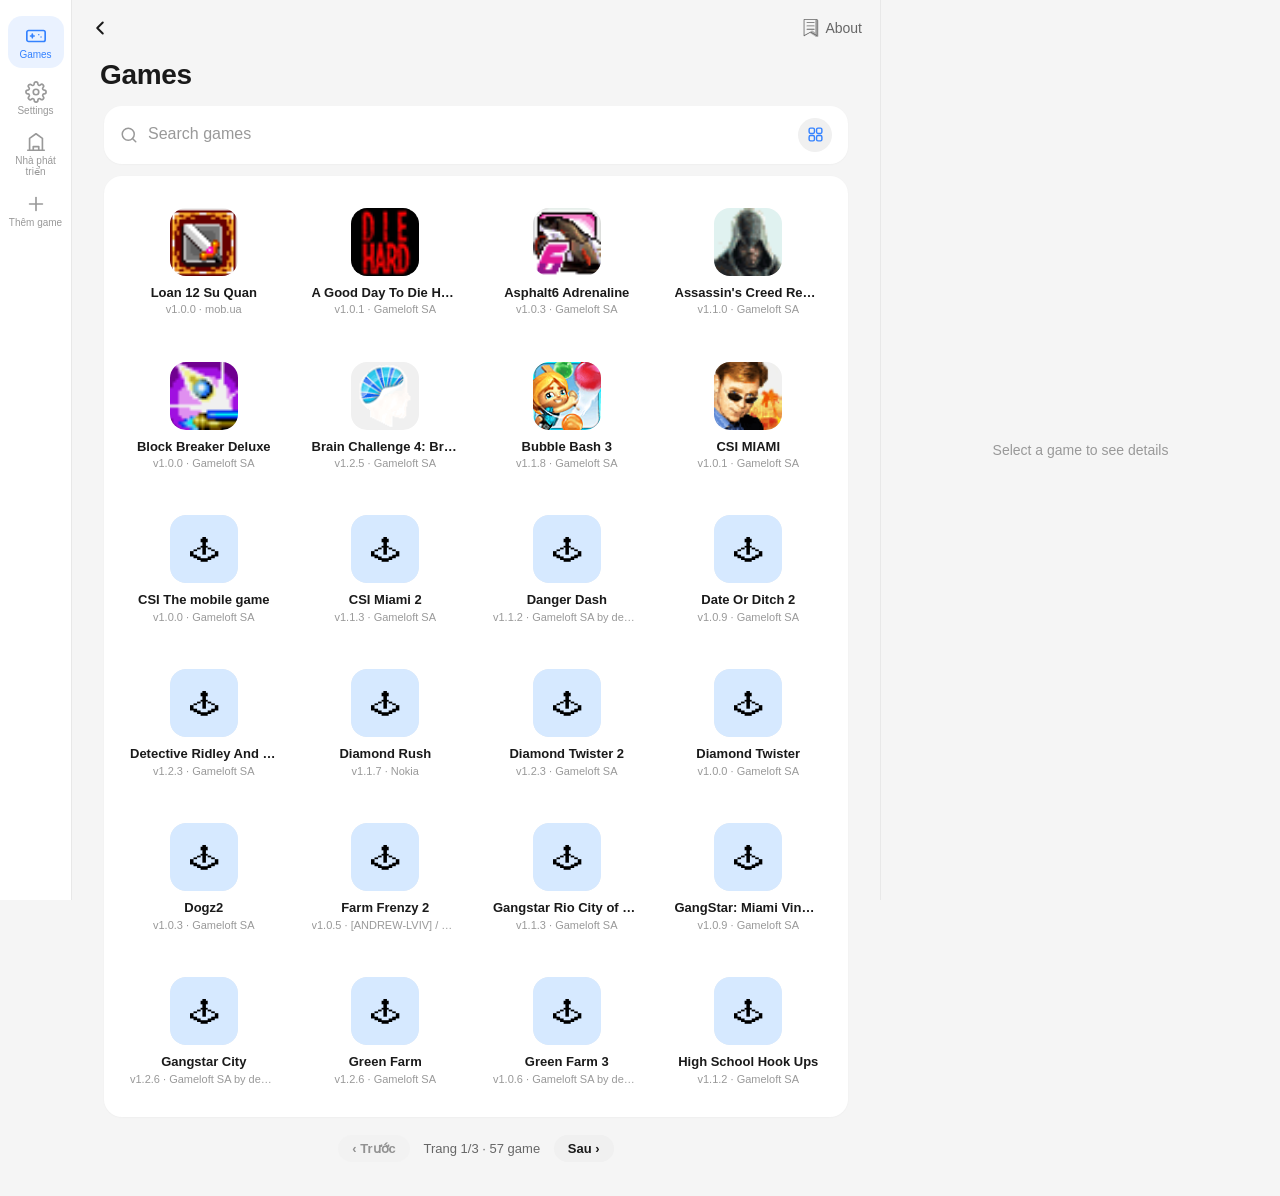
==== commit da132a58: "Add files via upload" ====
--- a/index.html
+++ b/index.html
@@ -7,8 +7,6 @@
 	<title>Giả lập J2ME trực tuyến</title>
 	<meta http-equiv="X-UA-Compatible" content="IE=edge">
 	<meta name="viewport" content="width=device-width,user-scalable=no,initial-scale=1,viewport-fit=cover">
-	<!-- Google AdSense -->
-	<script async src="https://pagead2.googlesyndication.com/pagead/js/adsbygoogle.js?client=ca-pub-0000000000000000" crossorigin="anonymous"></script>
 	<style>
 		#startup-loader {
 			position: fixed;
@@ -508,6 +506,509 @@
 	<meta name="apple-mobile-web-app-capable" content="yes">
 	<meta name="apple-mobile-web-app-status-bar-style" content="default">
 	<script type="text/javascript" src="js/load-versioned.js"></script>
+
+
+	<!-- Mobile settings layout: keep desktop styling unchanged -->
+	<style id="mobile-settings-layout-fix">
+		@media (max-width: 760px) {
+			#tab-settings {
+				box-sizing: border-box;
+				width: 100%;
+				min-width: 0;
+				padding: 0 12px calc(24px + env(safe-area-inset-bottom, 0px));
+				overflow-x: clip;
+			}
+			#tab-settings *, #tab-settings *::before, #tab-settings *::after {
+				box-sizing: border-box;
+				min-width: 0;
+			}
+			#tab-settings .sidebar-header {
+				font-size: clamp(25px, 6vw, 32px);
+				line-height: 1.2;
+				margin: 8px 4px 18px;
+			}
+			#tab-settings .section-card {
+				width: 100%;
+				max-width: 100%;
+				margin: 0 0 14px;
+				padding: 16px;
+				border-radius: 22px;
+				overflow: hidden;
+			}
+			#tab-settings .section-title {
+				font-size: 14px;
+				line-height: 1.35;
+				margin: 0 0 8px;
+				letter-spacing: .035em;
+			}
+			#tab-settings .pref-item {
+				width: 100%;
+				max-width: 100%;
+				padding: 13px 0;
+				gap: 10px;
+			}
+			#tab-settings .pref-label {
+				font-size: 15px;
+				line-height: 1.35;
+				flex: 1 1 auto;
+				overflow-wrap: anywhere;
+			}
+			#tab-settings .pref-value {
+				max-width: 48%;
+				font-size: 14px;
+				text-align: right;
+				white-space: normal;
+			}
+			#tab-settings .pref-arrow { flex: 0 0 auto; }
+			#tab-settings .color-picker {
+				flex: 0 0 auto;
+				max-width: 100%;
+				gap: 9px;
+			}
+			#tab-settings .color-dot {
+				width: 30px;
+				height: 30px;
+				flex: 0 0 30px;
+			}
+			#tab-settings .pref-item:has(.color-picker) {
+				flex-wrap: wrap;
+			}
+			#tab-settings .pref-item:has(.color-picker) .pref-label {
+				flex: 1 1 100%;
+			}
+			#tab-settings .controls-section,
+			#tab-settings .controls-container {
+				width: 100%;
+				max-width: 100%;
+				min-width: 0;
+			}
+			#tab-settings .controls-section {
+				display: block;
+			}
+			#tab-settings .controls-container {
+				display: grid;
+				grid-template-columns: minmax(0, 1fr);
+				gap: 9px;
+				margin-bottom: 10px;
+			}
+			#tab-settings select.filter-box,
+			#tab-settings .controls-container select,
+			#tab-settings .controls-container input {
+				width: 100%;
+				max-width: 100%;
+				min-width: 0;
+				min-height: 44px;
+				font-size: 14px;
+			}
+			#tab-settings .font-size-item {
+				align-items: flex-start;
+				flex-direction: column;
+				gap: 10px;
+			}
+			#tab-settings .font-size-box {
+				width: 100%;
+				display: grid;
+				grid-template-columns: auto minmax(48px, 1fr) auto minmax(48px, 1fr);
+				align-items: center;
+				gap: 7px;
+			}
+			#tab-settings .font-size-box .font-size-tag {
+				font-size: 12px;
+				white-space: nowrap;
+			}
+			#tab-settings .font-size-box .font-size-input {
+				width: 100%;
+				min-width: 0;
+				padding: 9px 5px;
+				text-align: center;
+			}
+			#tab-settings .button-group {
+				width: 100%;
+				max-width: 100%;
+				display: grid;
+				grid-template-columns: repeat(2, minmax(0, 1fr));
+				gap: 8px !important;
+			}
+			#tab-settings .button-group .btn {
+				width: 100%;
+				min-width: 0;
+				min-height: 44px;
+				padding: 10px 9px;
+				font-size: 13px;
+				line-height: 1.3;
+				white-space: normal;
+				justify-content: center;
+				text-align: center;
+			}
+			#tab-settings #clearJitCacheBtn { margin-top: 4px !important; }
+			#tab-settings .footer-links {
+				width: 100%;
+				display: grid;
+				grid-template-columns: repeat(2, minmax(0, 1fr));
+				gap: 8px;
+			}
+			#tab-settings .footer-links a {
+				width: 100%;
+				min-width: 0;
+				min-height: 68px;
+				padding: 12px 10px;
+				gap: 8px;
+				font-size: 13px;
+				line-height: 1.3;
+				white-space: normal;
+				overflow-wrap: anywhere;
+			}
+			#tab-settings .footer-links svg { flex: 0 0 16px; }
+			#tab-settings .custom-size-box {
+				width: 100%;
+				max-width: 100%;
+				display: flex;
+				align-items: center;
+				gap: 8px;
+			}
+			#tab-settings .custom-size-box .custom-size-input {
+				width: 0;
+				min-width: 0;
+				flex: 1 1 0;
+			}
+			#tab-settings .button-group svg { flex: 0 0 16px; }
+		}
+		@media (max-width: 390px) {
+			#tab-settings { padding-right: 9px; padding-left: 9px; }
+			#tab-settings .section-card { padding: 13px; border-radius: 18px; }
+			#tab-settings .font-size-box {
+				grid-template-columns: auto minmax(42px, 1fr) auto minmax(42px, 1fr);
+				gap: 5px;
+			}
+			#tab-settings .font-size-box .font-size-tag { font-size: 11px; }
+			#tab-settings .button-group .btn { padding: 9px 6px; font-size: 12px; }
+		}
+
+
+		/* Polished mobile settings: balanced spacing, alignment and touch targets */
+		@media (max-width: 760px) {
+			#tab-settings {
+				padding: 0 14px calc(28px + env(safe-area-inset-bottom, 0px));
+			}
+			#tab-settings .sidebar-header {
+				font-size: 29px;
+				font-weight: 750;
+				letter-spacing: -.035em;
+				margin: 12px 5px 20px;
+			}
+			#tab-settings .section-card {
+				padding: 18px;
+				margin-bottom: 14px;
+				border: 1px solid rgba(255,255,255,.035);
+				border-radius: 23px;
+				background: var(--card-bg, #1c1c1e);
+				box-shadow: 0 5px 16px rgba(0,0,0,.08);
+			}
+			#tab-settings .section-title {
+				margin: 0 0 10px;
+				font-size: 13px;
+				font-weight: 750;
+				letter-spacing: .08em;
+				text-transform: uppercase;
+				color: var(--muted-text, #85858b);
+			}
+			#tab-settings .pref-item {
+				min-height: 56px;
+				padding: 13px 0;
+				border-bottom: 1px solid rgba(255,255,255,.065);
+				align-items: center;
+			}
+			#tab-settings .pref-item:last-child { border-bottom: 0; }
+			#tab-settings .pref-label {
+				font-size: 15px;
+				font-weight: 600;
+				letter-spacing: -.01em;
+			}
+			#tab-settings .pref-value { color: #a5a5ab; }
+			#tab-settings .pref-arrow { opacity: .65; }
+			#tab-settings .pref-item:has(.color-picker) {
+				flex-wrap: nowrap;
+				gap: 12px;
+			}
+			#tab-settings .pref-item:has(.color-picker) .pref-label {
+				flex: 1 1 auto;
+			}
+			#tab-settings .color-picker { gap: clamp(6px, 2vw, 10px); }
+			#tab-settings .color-dot {
+				width: clamp(25px, 7.2vw, 30px);
+				height: clamp(25px, 7.2vw, 30px);
+				flex-basis: clamp(25px, 7.2vw, 30px);
+			}
+			#tab-settings .pref-item:has(.button-group) {
+				display: block;
+				padding-top: 16px;
+			}
+			#tab-settings .pref-item:has(.button-group) > .pref-label {
+				display: block;
+				margin: 0 0 12px;
+			}
+			#tab-settings .button-group {
+				gap: 9px !important;
+			}
+			#tab-settings .button-group .btn {
+				min-height: 48px;
+				border-radius: 15px;
+				padding: 11px 9px;
+				font-size: 13px;
+				font-weight: 650;
+				letter-spacing: -.015em;
+				box-shadow: none;
+			}
+			#tab-settings .button-group .btn-primary {
+				background: #347ff4;
+				box-shadow: 0 3px 8px rgba(52,127,244,.16);
+			}
+			#tab-settings .controls-container { gap: 8px; }
+			#tab-settings select.filter-box,
+			#tab-settings .controls-container select,
+			#tab-settings .controls-container input {
+				min-height: 46px;
+				border-radius: 13px;
+				padding-left: 13px;
+				padding-right: 12px;
+			}
+			#tab-settings .font-size-item { padding-top: 16px; }
+			#tab-settings .font-size-box .font-size-input {
+				min-height: 44px;
+				border-radius: 13px;
+				font-size: 15px;
+				font-weight: 650;
+			}
+			#tab-settings #clearJitCacheBtn {
+				min-height: 48px;
+				border-radius: 15px;
+				font-size: 14px;
+				font-weight: 650;
+			}
+			#tab-settings .footer-links { gap: 10px; }
+			#tab-settings .footer-links a {
+				min-height: 74px;
+				border-radius: 18px;
+				padding: 13px 12px;
+				font-size: 13px;
+				font-weight: 650;
+				background: rgba(52,127,244,.11);
+				border: 1px solid rgba(52,127,244,.06);
+			}
+			#tab-settings .footer-links svg { width: 18px; height: 18px; }
+		}
+		@media (max-width: 390px) {
+			#tab-settings { padding-right: 11px; padding-left: 11px; }
+			#tab-settings .section-card { padding: 15px; border-radius: 20px; }
+			#tab-settings .pref-item:has(.color-picker) { gap: 7px; }
+			#tab-settings .color-picker { gap: 5px; }
+			#tab-settings .color-dot {
+				width: 25px; height: 25px; flex-basis: 25px;
+			}
+			#tab-settings .button-group .btn { padding: 10px 5px; font-size: 12px; }
+			#tab-settings .footer-links a { padding: 11px 8px; gap: 7px; font-size: 12px; }
+		}
+		/* Mobile width correction: use nearly the full viewport, not a narrow centered column */
+		@media (max-width: 760px) {
+			#tab-settings {
+				position: relative !important;
+				left: 50% !important;
+				transform: translateX(-50%) !important;
+				width: calc(100vw - 24px) !important;
+				max-width: none !important;
+				margin-left: 0 !important;
+				margin-right: 0 !important;
+				padding-left: 8px !important;
+				padding-right: 8px !important;
+			}
+			#tab-settings .sidebar-header { margin-left: 3px !important; margin-right: 3px !important; }
+			#tab-settings .section-card { width: 100% !important; max-width: none !important; }
+		}
+
+	
+		/* Mobile refinement: compact LCDUI inputs and center config actions */
+		@media (max-width: 760px) {
+			#tab-settings .font-size-item {
+				flex-direction: row !important;
+				align-items: center !important;
+				justify-content: space-between;
+				gap: 8px;
+				padding: 10px 0 !important;
+			}
+			#tab-settings .font-size-item > .pref-label {
+				flex: 0 0 auto;
+				font-size: 13px;
+				white-space: nowrap;
+			}
+			#tab-settings .font-size-box {
+				width: auto !important;
+				flex: 1 1 auto;
+				display: grid;
+				grid-template-columns: auto 42px auto 42px auto 42px;
+				justify-content: end;
+				align-items: center;
+				gap: 5px;
+			}
+			#tab-settings .font-size-box .font-size-tag { font-size: 11px; }
+			#tab-settings .font-size-box .font-size-input {
+				width: 42px !important;
+				min-width: 0;
+				min-height: 34px !important;
+				padding: 5px 2px !important;
+				border-radius: 10px;
+				font-size: 13px !important;
+			}
+			#tab-settings .pref-item:has(> .pref-label + .button-group) {
+				display: block;
+				padding: 14px 0 4px;
+			}
+			#tab-settings .pref-item:has(> .pref-label + .button-group) > .pref-label {
+				display: block;
+				margin: 0 0 12px;
+				text-align: center;
+			}
+			#tab-settings .pref-item:has(> .pref-label + .button-group) .button-group {
+				width: min(100%, 460px);
+				margin: 0 auto;
+				justify-content: center;
+				grid-template-columns: repeat(2, minmax(0, 1fr));
+			}
+		}
+		@media (max-width: 390px) {
+			#tab-settings .font-size-item > .pref-label { font-size: 12px; }
+			#tab-settings .font-size-box {
+				grid-template-columns: auto 36px auto 36px auto 36px;
+				gap: 4px;
+			}
+			#tab-settings .font-size-box .font-size-input {
+				width: 36px !important;
+				font-size: 12px !important;
+			}
+			#tab-settings .font-size-box .font-size-tag { font-size: 10px; }
+		}
+
+		/* Theme-aware settings colors: keep mobile styling correct in light and dark mode */
+		:root[data-theme="dark"] {
+			--settings-card-bg: #1c1c1e;
+			--settings-card-border: rgba(255,255,255,.06);
+			--settings-divider: rgba(255,255,255,.09);
+			--settings-text: #f4f4f6;
+			--settings-muted: #a5a5ad;
+			--settings-control-bg: #2b2b2e;
+			--settings-control-border: rgba(255,255,255,.07);
+			--settings-link-bg: rgba(52,127,244,.12);
+			--settings-link-border: rgba(100,155,255,.12);
+			color-scheme: dark;
+		}
+		:root[data-theme="light"] {
+			--settings-card-bg: #ffffff;
+			--settings-card-border: rgba(20,30,45,.09);
+			--settings-divider: rgba(20,30,45,.10);
+			--settings-text: #20242b;
+			--settings-muted: #687180;
+			--settings-control-bg: #f1f3f6;
+			--settings-control-border: rgba(20,30,45,.10);
+			--settings-link-bg: #edf4ff;
+			--settings-link-border: #dce9ff;
+			color-scheme: light;
+		}
+		@media (prefers-color-scheme: light) {
+			:root:not([data-theme="dark"]):not([data-theme="light"]) {
+				--settings-card-bg: #ffffff;
+				--settings-card-border: rgba(20,30,45,.09);
+				--settings-divider: rgba(20,30,45,.10);
+				--settings-text: #20242b;
+				--settings-muted: #687180;
+				--settings-control-bg: #f1f3f6;
+				--settings-control-border: rgba(20,30,45,.10);
+				--settings-link-bg: #edf4ff;
+				--settings-link-border: #dce9ff;
+				color-scheme: light;
+			}
+		}
+		#tab-settings .section-card {
+			background: var(--settings-card-bg, #1c1c1e) !important;
+			border-color: var(--settings-card-border, rgba(255,255,255,.06)) !important;
+			color: var(--settings-text, inherit);
+		}
+		#tab-settings .section-title,
+		#tab-settings .pref-label { color: var(--settings-text, inherit); }
+		#tab-settings .section-title { color: var(--settings-muted, #85858b); }
+		#tab-settings .pref-value,
+		#tab-settings .font-size-tag,
+		#tab-settings .custom-size-x { color: var(--settings-muted, #a5a5ab) !important; }
+		#tab-settings .pref-item { border-bottom-color: var(--settings-divider, rgba(255,255,255,.065)) !important; }
+		#tab-settings .font-size-input,
+		#tab-settings .custom-size-input,
+		#tab-settings select.filter-box,
+		#tab-settings .controls-container select,
+		#tab-settings .controls-container input,
+		#tab-settings .button-group .btn {
+			background-color: var(--settings-control-bg, #2b2b2e);
+			border-color: var(--settings-control-border, rgba(255,255,255,.07));
+			color: var(--settings-text, inherit);
+		}
+		#tab-settings .button-group .btn-primary { background: #347ff4 !important; color: #fff !important; }
+		#tab-settings .footer-links a {
+			background: var(--settings-link-bg, rgba(52,127,244,.11)) !important;
+			border-color: var(--settings-link-border, rgba(52,127,244,.06)) !important;
+			color: #347ff4 !important;
+		}
+		:root[data-theme="light"] #tab-settings .color-dot:first-child,
+		:root:not([data-theme="dark"]) #tab-settings .color-dot:first-child {
+			border-color: rgba(20,30,45,.15);
+			box-shadow: inset 0 0 0 1px rgba(20,30,45,.06);
+		}
+
+		/* --- Phân trang + lọc nhà phát triển --- */
+		.pagination-bar{display:flex;align-items:center;justify-content:center;gap:12px;margin:18px 0 10px;}
+		.pagination-info{font-size:13px;color:var(--miuix-on-surface-secondary);min-width:120px;text-align:center;}
+		.btn:disabled{opacity:.45;cursor:default;}
+		#pubNavBtn span{white-space:nowrap;}
+		#publisherSheet .pub-sheet-list{max-height:52vh;overflow-y:auto;}
+		#publisherSheet .action-sheet-item .pub-count{margin-left:auto;font-size:13px;font-weight:400;color:var(--miuix-on-surface-tertiary);}
+		#publisherSheet .action-sheet-item.active{color:var(--miuix-primary);font-weight:700;}
+		#pubNavBtn.pub-on,#pubRailBtn.pub-on{color:var(--miuix-primary);}
+		.game.just-played{animation:justPlayed 2.4s ease;}
+		@keyframes justPlayed{0%,55%{box-shadow:0 0 0 3px var(--miuix-primary);}100%{box-shadow:none;}}
+		#fab{display:none!important;}
+	</style>
+
+
+	<!-- Kiểu hiển thị "Màn hình điện thoại": lưới icon như màn hình chính điện thoại -->
+	<style id="phone-view-style">
+		#viewToggleBtn{flex:0 0 auto;width:34px;height:34px;display:inline-flex;align-items:center;justify-content:center;border:0;border-radius:50%;background:var(--miuix-select-bg,#e9e9ee);color:var(--miuix-primary,#347ff4);cursor:pointer;padding:0;-webkit-tap-highlight-color:transparent;}
+		#viewToggleBtn:active{transform:scale(.92);}
+		#viewToggleBtn svg{width:17px;height:17px;color:inherit;flex:0 0 auto;}
+		/* --- Lưới icon kiểu màn hình chính điện thoại --- */
+		body.view-phone #gameListDiv{display:grid;grid-template-columns:repeat(4,minmax(0,1fr));gap:20px 6px;padding:18px 10px 10px;}
+		body.view-phone #gameListDiv .game{flex-direction:column;align-items:center;justify-content:flex-start;text-align:center;padding:2px 1px;border:0;border-radius:16px;background:transparent;box-shadow:none;}
+		body.view-phone #gameListDiv .game + .game{border-top:0;}
+		body.view-phone #gameListDiv .game:hover{background:transparent;transform:none;box-shadow:none;}
+		body.view-phone #gameListDiv .game:active{transform:scale(.93);box-shadow:none;}
+		body.view-phone #gameListDiv .game > * + *{margin-left:0;margin-top:7px;}
+		body.view-phone #gameListDiv .game > div:first-child{justify-content:center;height:auto !important;}
+		body.view-phone #gameListDiv .game img{width:58px;height:58px;border-radius:15px;box-shadow:0 2px 6px rgba(0,0,0,.16);}
+		body.view-phone #gameListDiv .game-info{width:100%;flex:0 1 auto;}
+		body.view-phone #gameListDiv .game-name{font-size:12px;font-weight:500;line-height:1.3;text-align:center;white-space:normal;overflow:hidden;display:-webkit-box;-webkit-line-clamp:2;-webkit-box-orient:vertical;word-break:break-word;}
+		body.view-phone #gameListDiv .game-meta{display:none;}
+		body.view-phone #gameListDiv .game.selected{background:var(--miuix-primary-light,rgba(52,127,244,.12)) !important;border-left:0;box-shadow:0 0 0 2px var(--miuix-primary,#347ff4);}
+		@media (min-width:481px){
+			body.view-phone #gameListDiv{grid-template-columns:repeat(auto-fill,84px);justify-content:space-evenly;gap:22px 10px;padding:20px 14px 12px;}
+			body.view-phone #gameListDiv .game img{width:62px;height:62px;border-radius:16px;}
+		}
+		@media (max-width:360px){
+			body.view-phone #gameListDiv{gap:16px 4px;padding-left:6px;padding-right:6px;}
+			body.view-phone #gameListDiv .game img{width:52px;height:52px;border-radius:13px;}
+			body.view-phone #gameListDiv .game-name{font-size:11px;}
+		}
+	
+		/* Tiêu đề luôn nằm trên thanh trên cùng (bỏ dòng tiêu đề lớn) — gọn thêm 1 dòng, chỉ áp dụng mobile */
+		@media (max-width: 767px) {
+			#topBarLargeTitle { display: none; }
+			#topAppBar .top-bar-small-title { opacity: 1; transform: none; }
+		}
+</style>
 </head>
 
 <body>
@@ -579,12 +1080,27 @@
 			</svg>
 			<span data-i18n="nav.settings">Cài đặt</span>
 		</button>
+		<button class="rail-item" id="pubRailBtn" onclick="openPublisherMenu()">
+			<svg viewBox="0 0 24 24" fill="none" stroke="currentColor" stroke-width="1.8" stroke-linecap="round" stroke-linejoin="round">
+				<path d="M3 21h18"/>
+				<path d="M5 21V8l7-5 7 5v13"/>
+				<path d="M9 21v-4h6v4"/>
+			</svg>
+			<span>Nhà phát triển</span>
+		</button>
+		<button class="rail-item" onclick="openLocalJar()">
+			<svg viewBox="0 0 24 24" fill="none" stroke="currentColor" stroke-width="1.8" stroke-linecap="round" stroke-linejoin="round">
+				<line x1="12" y1="5" x2="12" y2="19"/>
+				<line x1="5" y1="12" x2="19" y2="12"/>
+				</svg>
+			<span>Thêm game</span>
+		</button>
 	</nav>
 
 	<!-- TopAppBar -->
 	<div class="top-app-bar" id="topAppBar">
 		<div class="top-bar-small">
-			<a href="/" class="top-bar-nav-icon" title="Trang chủ" data-i18n-title="nav.home">
+			<a href="" class="top-bar-nav-icon" title="Trang chủ" data-i18n-title="nav.home">
 				<svg width="22" height="22" viewBox="0 0 24 24" fill="none" stroke="currentColor" stroke-width="2.2" stroke-linecap="round" stroke-linejoin="round">
 					<polyline points="15 18 9 12 15 6"></polyline>
 				</svg>
@@ -608,11 +1124,18 @@
 					<line x1="21" y1="21" x2="16.65" y2="16.65"/>
 				</svg>
 				<input type="text" id="gameSearch" placeholder="Tìm game" data-i18n-placeholder="search.placeholder" oninput="filterGames()">
-			</div>
+				<button type="button" id="viewToggleBtn" class="view-toggle-btn" onclick="toggleListView()" title="Xem dạng điện thoại" aria-label="Xem dạng điện thoại"><svg id="viewIconGrid" viewBox="0 0 24 24" fill="none" stroke="currentColor" stroke-width="2"><rect x="3" y="3" width="7.5" height="7.5" rx="2"/><rect x="13.5" y="3" width="7.5" height="7.5" rx="2"/><rect x="3" y="13.5" width="7.5" height="7.5" rx="2"/><rect x="13.5" y="13.5" width="7.5" height="7.5" rx="2"/></svg><svg id="viewIconList" viewBox="0 0 24 24" fill="none" stroke="currentColor" stroke-width="2.2" stroke-linecap="round" style="display:none"><line x1="8" y1="6" x2="21" y2="6"/><line x1="8" y1="12" x2="21" y2="12"/><line x1="8" y1="18" x2="21" y2="18"/><line x1="3.5" y1="6" x2="3.6" y2="6"/><line x1="3.5" y1="12" x2="3.6" y2="12"/><line x1="3.5" y1="18" x2="3.6" y2="18"/></svg></button>
+			</div>
+			
 			<div class="section-card section-card-games">
 				<div id="parentContainer">
 					<div id="gameListDiv"></div>
 				</div>
+			</div>
+			<div class="pagination-bar" id="paginationBar" style="display:none">
+				<button class="btn btn-sm" id="pgPrev" onclick="pgGo(-1)">‹ Trước</button>
+				<span class="pagination-info" id="pgInfo"></span>
+				<button class="btn btn-sm" id="pgNext" onclick="pgGo(1)">Sau ›</button>
 			</div>
 		</div>
 
@@ -1190,6 +1713,13 @@
 				<button class="btn btn-primary" onclick="gsSaveAndClose()" data-i18n="btn.save">Lưu</button>
 			</div>
 		</div>
+		<div class="game-settings-sheet" id="publisherSheet">
+			<div class="action-sheet-handle"></div>
+			<div class="action-sheet-header">Nhà phát triển</div>
+			<div class="pub-sheet-list" id="pubSheetList"></div>
+			<div class="action-sheet-divider"></div>
+			<button class="action-sheet-cancel" onclick="closeActionSheet()">Hủy</button>
+		</div>
 	</div>
 
 	<!-- Bottom Navigation Bar -->
@@ -1210,6 +1740,21 @@
 				<path d="M19.4 15a1.65 1.65 0 0 0 .33 1.82l.06.06a2 2 0 0 1-2.83 2.83l-.06-.06a1.65 1.65 0 0 0-1.82-.33 1.65 1.65 0 0 0-1 1.51V21a2 2 0 0 1-4 0v-.09A1.65 1.65 0 0 0 9 19.4a1.65 1.65 0 0 0-1.82.33l-.06.06a2 2 0 0 1-2.83-2.83l.06-.06A1.65 1.65 0 0 0 4.68 15a1.65 1.65 0 0 0-1.51-1H3a2 2 0 0 1 0-4h.09A1.65 1.65 0 0 0 4.6 9a1.65 1.65 0 0 0-.33-1.82l-.06-.06a2 2 0 0 1 2.83-2.83l.06.06A1.65 1.65 0 0 0 9 4.68a1.65 1.65 0 0 0 1-1.51V3a2 2 0 0 1 4 0v.09a1.65 1.65 0 0 0 1 1.51 1.65 1.65 0 0 0 1.82-.33l.06-.06a2 2 0 0 1 2.83 2.83l-.06.06A1.65 1.65 0 0 0 19.4 9a1.65 1.65 0 0 0 1.51 1H21a2 2 0 0 1 0 4h-.09a1.65 1.65 0 0 0-1.51 1z"/>
 			</svg>
 			<span data-i18n="nav.settings">Cài đặt</span>
+		</button>
+		<button class="bottom-nav-item" id="pubNavBtn" onclick="openPublisherMenu()">
+			<svg viewBox="0 0 24 24" fill="none" stroke="currentColor" stroke-width="1.8" stroke-linecap="round" stroke-linejoin="round">
+				<path d="M3 21h18"/>
+				<path d="M5 21V8l7-5 7 5v13"/>
+				<path d="M9 21v-4h6v4"/>
+			</svg>
+			<span>Nhà phát triển</span>
+		</button>
+		<button class="bottom-nav-item" onclick="openLocalJar()">
+			<svg viewBox="0 0 24 24" fill="none" stroke="currentColor" stroke-width="1.8" stroke-linecap="round" stroke-linejoin="round">
+				<line x1="12" y1="5" x2="12" y2="19"/>
+				<line x1="5" y1="12" x2="19" y2="12"/>
+				</svg>
+			<span>Thêm game</span>
 		</button>
 	</nav>
 
@@ -1270,6 +1815,263 @@
 			})();
 		});
 	</script>
+	<script>
+	/* Phân trang + lọc theo nhà phát triển cho danh sách game (24 game/trang) */
+	(function () {
+		var PAGE_SIZE = 24;
+		var state = { page: 1, publisher: "" };
+		var pubMap = {};
+		var allGames = [];
+
+		function escH(t) {
+			return String(t == null ? "" : t).replace(/&/g, "&amp;").replace(/</g, "&lt;").replace(/>/g, "&gt;").replace(/"/g, "&quot;");
+		}
+		function textOf(el, sel) { var n = el.querySelector(sel); return n ? n.textContent.trim() : ""; }
+		function buildPubMap() {
+			pubMap = {};
+			if (window.GameList) {
+				for (var i = 0; i < GameList.length; i++) {
+					var g = GameList[i];
+					if (g && g.jarName) pubMap[g.jarName] = g.publisher || "";
+				}
+			}
+		}
+		function publisherOf(el) {
+			if (el.getAttribute("data-local") === "1") {
+				var parts = textOf(el, ".game-meta").split("\u00b7");
+				for (var i = parts.length - 1; i >= 0; i--) {
+					var t = parts[i].trim();
+					if (t && !/^v[\d.]+$/.test(t)) return t;
+				}
+				return "";
+			}
+			return pubMap[el.getAttribute("data-jarname")] || "";
+		}
+		function rebuildIndex() {
+			buildPubMap();
+			allGames = [];
+			var els = document.querySelectorAll("#gameListDiv .game");
+			for (var i = 0; i < els.length; i++) {
+			allGames.push({ el: els[i], name: textOf(els[i], ".game-name"), publisher: publisherOf(els[i]) || "Kh\u00e1c" });
+			}
+			buildPublisherSheet();
+			if (!tryRestoreLastPlayed()) applyView();
+		}
+		function currentQuery() {
+			var s = document.getElementById("gameSearch");
+			return s ? (s.value || "").toLowerCase().trim() : "";
+		}
+		function filteredGames() {
+			var q = currentQuery(), pub = state.publisher;
+			return allGames.filter(function (g) {
+				if (pub && g.publisher !== pub) return false;
+				if (q && (g.name + " " + g.publisher).toLowerCase().indexOf(q) < 0) return false;
+				return true;
+			});
+		}
+		function renderPagination(pages, total) {
+			var bar = document.getElementById("paginationBar");
+			if (!bar) return;
+			bar.style.display = pages > 1 ? "flex" : "none";
+			var info = document.getElementById("pgInfo");
+			if (info) info.textContent = "Trang " + state.page + "/" + pages + " \u00b7 " + total + " game";
+			var pv = document.getElementById("pgPrev"), nx = document.getElementById("pgNext");
+			if (pv) pv.disabled = state.page <= 1;
+			if (nx) nx.disabled = state.page >= pages;
+		}
+		function markPubButtons() {
+			var on = !!state.publisher;
+			["pubNavBtn", "pubRailBtn"].forEach(function (id) {
+				var b = document.getElementById(id);
+				if (b) b.classList.toggle("pub-on", on);
+			});
+		}
+		function applyView() {
+			var vis = filteredGames();
+			var pages = Math.max(1, Math.ceil(vis.length / PAGE_SIZE));
+			if (state.page > pages) state.page = pages;
+			if (state.page < 1) state.page = 1;
+			var start = (state.page - 1) * PAGE_SIZE;
+			var pageSet = {};
+			for (var i = start; i < Math.min(start + PAGE_SIZE, vis.length); i++) pageSet[i] = true;
+			for (var j = 0; j < allGames.length; j++) {
+				var inFilter = vis.indexOf(allGames[j]) >= 0;
+				allGames[j].el.style.display = (inFilter && pageSet[vis.indexOf(allGames[j])]) ? "" : "none";
+			}
+			renderPagination(pages, vis.length);
+			markPubButtons();
+		}
+		window.pgGo = function (d) {
+			state.page += d;
+			applyView();
+			window.scrollTo({ top: 0 });
+		};
+		function publisherStats() {
+			var map = {}, order = [];
+			allGames.forEach(function (g) {
+				var p = g.publisher;
+				if (!map[p]) { map[p] = 0; order.push(p); }
+				map[p]++;
+			});
+			order.sort(function (a, b) { return (map[b] - map[a]) || (a < b ? -1 : 1); });
+			return { map: map, order: order };
+		}
+		function buildPublisherSheet() {
+			var list = document.getElementById("pubSheetList");
+			if (!list) return;
+			var st = publisherStats(), html = "";
+			html += pubItem("", "T\u1ea5t c\u1ea3", allGames.length);
+			st.order.forEach(function (p) { html += pubItem(p, p, st.map[p]); });
+			list.innerHTML = html;
+			list.onclick = function (e) {
+				var b = e.target.closest ? e.target.closest("button[data-pub]") : null;
+				if (b) selectPublisher(b.getAttribute("data-pub"));
+			};
+		}
+		function pubItem(val, label, count) {
+			var active = state.publisher === val ? " active" : "";
+			return '<button class="action-sheet-item' + active + '" data-pub="' + escH(val) + '">' +
+				"<span>" + escH(label) + '</span><span class="pub-count">' + count + "</span></button>";
+		}
+		window.selectPublisher = function (pub) {
+			state.publisher = pub || "";
+			state.page = 1;
+			buildPublisherSheet();
+			applyView();
+			if (typeof window.closeActionSheet === "function") window.closeActionSheet();
+		};
+		window.openPublisherMenu = function () {
+			buildPublisherSheet();
+			var overlay = document.getElementById("actionSheetOverlay");
+			var main = document.getElementById("actionSheetMain");
+			var gs = document.getElementById("gameSettingsSheet");
+			var ps = document.getElementById("publisherSheet");
+			if (!overlay || !ps) return;
+			if (main) main.style.visibility = "hidden";
+			if (gs) gs.classList.remove("active");
+			ps.classList.add("active");
+			ensureCloseWrapped();
+			overlay.classList.add("show");
+			document.body.style.overflow = "hidden";
+		};
+		/* Nhớ game vừa chơi để khi thoát game luôn quay lại đúng vị trí */
+		var RESTORE_KEY = "j2me_last_played";
+		function saveLastPlayed(jar) {
+			try {
+				var si = document.getElementById("gameSearch");
+				localStorage.setItem(RESTORE_KEY, JSON.stringify({
+					jar: jar, pub: state.publisher, q: si ? si.value : "", page: state.page
+				}));
+			} catch (e) {}
+		}
+		var _ojTimer = setInterval(function () {
+			if (typeof window.openJar === "function" && !window.openJar._pubWrapped) {
+				var origOJ = window.openJar;
+				var wOJ = function (jar) { saveLastPlayed(jar); return origOJ.apply(this, arguments); };
+				wOJ._pubWrapped = true;
+				window.openJar = wOJ;
+				clearInterval(_ojTimer);
+			}
+		}, 400);
+		setTimeout(function () { clearInterval(_ojTimer); }, 15000);
+		function tryRestoreLastPlayed() {
+			if (!allGames.length) return false;
+			var raw = null, d = null;
+			try { raw = localStorage.getItem(RESTORE_KEY); } catch (e) {}
+			if (!raw) return false;
+			try { d = JSON.parse(raw); } catch (e) {}
+			try { localStorage.removeItem(RESTORE_KEY); } catch (e) {}
+			if (!d || !d.jar) return false;
+			var si = document.getElementById("gameSearch");
+			if (si && typeof d.q === "string") si.value = d.q;
+			state.publisher = d.pub || "";
+			var vis = filteredGames(), idx = -1;
+			for (var i = 0; i < vis.length; i++) {
+				if (vis[i].el.getAttribute("data-jarname") === d.jar) { idx = i; break; }
+			}
+			if (idx >= 0) state.page = Math.floor(idx / PAGE_SIZE) + 1;
+			else if (d.page) state.page = d.page;
+			applyView();
+			if (idx >= 0) {
+				var el = vis[idx].el;
+				setTimeout(function () {
+					try { el.scrollIntoView({ block: "center" }); } catch (e) { el.scrollIntoView(); }
+					el.classList.add("just-played");
+					setTimeout(function () { el.classList.remove("just-played"); }, 2500);
+				}, 80);
+			}
+			return true;
+		}
+		function initPubPager() {
+			rebuildIndex();
+			var si = document.getElementById("gameSearch");
+			if (si && !si._pubBound) {
+				si._pubBound = true;
+				si.addEventListener("input", function () { state.page = 1; applyView(); });
+			}
+			var target = document.getElementById("gameListDiv");
+			if (target && window.MutationObserver && !target._pubObserved) {
+				target._pubObserved = true;
+				new MutationObserver(function () { rebuildIndex(); }).observe(target, { childList: true });
+			}
+		}
+		function ensureCloseWrapped() {
+			if (typeof window.closeActionSheet === "function" && !window.closeActionSheet._pubWrapped) {
+				var orig = window.closeActionSheet;
+				var wrapped = function () {
+					var s2 = document.getElementById("publisherSheet");
+					if (s2) s2.classList.remove("active");
+					return orig.apply(this, arguments);
+				};
+				wrapped._pubWrapped = true;
+				window.closeActionSheet = wrapped;
+				return true;
+			}
+			return typeof window.closeActionSheet === "function";
+		}
+		var _wrapTimer = setInterval(function () { if (ensureCloseWrapped()) clearInterval(_wrapTimer); }, 400);
+		setTimeout(function () {
+			clearInterval(_wrapTimer);
+			if (!ensureCloseWrapped()) {
+				window.closeActionSheet = function () {
+					var s2 = document.getElementById("publisherSheet");
+					if (s2) s2.classList.remove("active");
+					var overlay = document.getElementById("actionSheetOverlay");
+					if (overlay) overlay.classList.remove("show");
+					document.body.style.overflow = "";
+				};
+			}
+		}, 15000);
+		if (document.readyState === "loading") document.addEventListener("DOMContentLoaded", initPubPager);
+		else initPubPager();
+		setTimeout(initPubPager, 2000);
+	})();
+	</script>
+
+	<script>
+	/* Chuyển kiểu hiển thị danh sách game: Danh sách <-> Màn hình điện thoại (nhớ lựa chọn) */
+	(function () {
+		var KEY = "j2me_list_view";
+		function saved() { try { return localStorage.getItem(KEY) || "list"; } catch (e) { return "list"; } }
+		window.setListView = function (mode) {
+			mode = mode === "phone" ? "phone" : "list";
+			document.body.classList.toggle("view-phone", mode === "phone");
+			var btn = document.getElementById("viewToggleBtn");
+			var gi = document.getElementById("viewIconGrid"), li = document.getElementById("viewIconList");
+			if (gi) gi.style.display = mode === "phone" ? "none" : "";
+			if (li) li.style.display = mode === "phone" ? "" : "none";
+			if (btn) {
+				var label = mode === "phone" ? "Xem dạng danh sách" : "Xem dạng điện thoại";
+				btn.title = label; btn.setAttribute("aria-label", label);
+			}
+			try { localStorage.setItem(KEY, mode); } catch (e) {}
+		};
+		window.toggleListView = function () {
+			window.setListView(document.body.classList.contains("view-phone") ? "list" : "phone");
+		};
+		window.setListView(saved());
+	})();
+	</script>
 </body>
 
 </html>
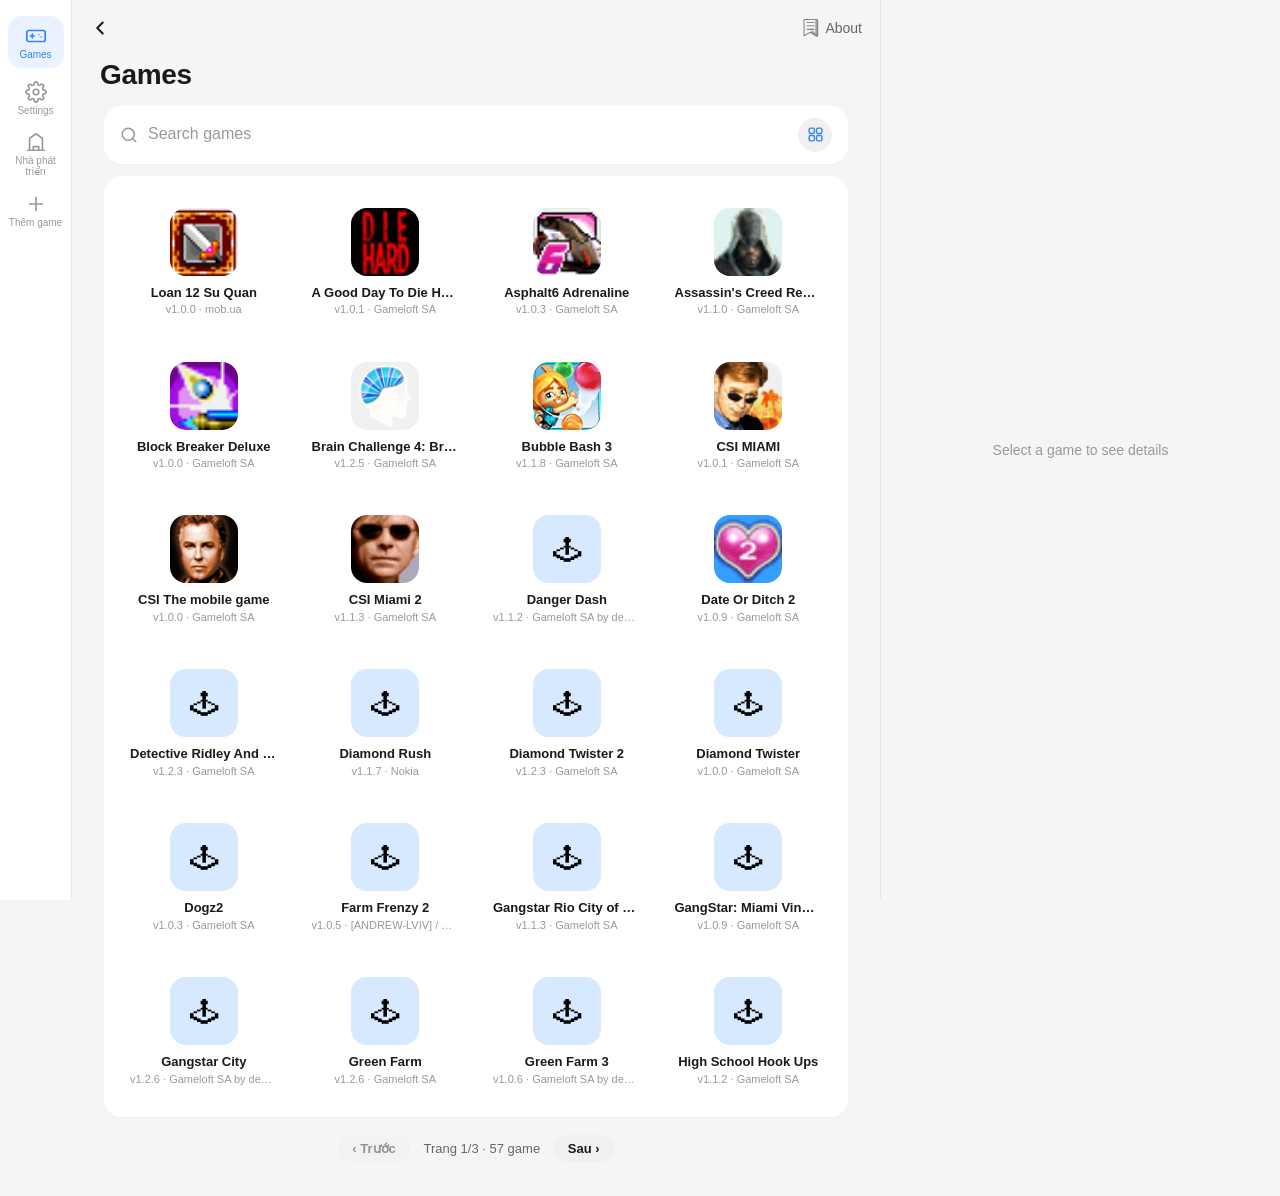
==== commit 81c068e9: "Add files via upload" ====
--- a/index.html
+++ b/index.html
@@ -1419,11 +1419,11 @@
 					<span class="pref-label" data-i18n="pref.keyboardLayout">Bố cục bàn phím</span>
 					<select id="dsGamepad" onchange="dsSave()">
 						<option value="" data-i18n="value.follow">Theo game / chung</option>
-						<option value="方形全键盘" data-i18n="layout.square">Bàn phím vuông</option>
-						<option value="街机极简" data-i18n="layout.arcadeMini">Arcade mini</option>
-						<option value="街机4键" data-i18n="layout.arcade4">Arcade 4 phím</option>
+						<option value="Bàn phím vuông" data-i18n="layout.square">Bàn phím vuông</option>
+						<option value="Arcade mini" data-i18n="layout.arcadeMini">Arcade mini</option>
+						<option value="Arcade 4 phím" data-i18n="layout.arcade4">Arcade 4 phím</option>
 						<option value="Bàn phím E72">Bàn phím E72</option>
-						<option value="无按键" data-i18n="layout.none">Không dùng bàn phím</option>
+						<option value="Không dùng bàn phím" data-i18n="layout.none">Không dùng bàn phím</option>
 					</select>
 				</div>
 				<div class="pref-item">
@@ -1608,14 +1608,11 @@
 				<label data-i18n="pref.keyboardLayout">Bố cục bàn phím</label>
 				<select id="gsGamepad" onchange="gsAutoSave()">
 					<option value="" data-i18n="value.follow">Theo game / chung</option>
-						<option value="方形全键盘" data-i18n="layout.square">Bàn phím vuông</option>
-					<option value="全键盘" data-i18n="layout.full">Bàn phím đầy đủ</option>
-					<option value="国产兼容键盘" data-i18n="layout.cncompat">Bàn phím tương thích TQ</option>
-					<option value="经典键盘" data-i18n="layout.classic">Bàn phím cổ điển</option>
-					<option value="简化键盘" data-i18n="layout.simple">Bàn phím gọn</option>
-					<option value="街机极简" data-i18n="layout.arcadeMini">Arcade mini</option>
-					<option value="街机4键" data-i18n="layout.arcade4">Arcade 4 phím</option>
-					<option value="无按键" data-i18n="layout.none">Không dùng bàn phím</option>
+						<option value="Bàn phím vuông" data-i18n="layout.square">Bàn phím vuông</option>
+					<option value="Arcade mini" data-i18n="layout.arcadeMini">Arcade mini</option>
+					<option value="Arcade 4 phím" data-i18n="layout.arcade4">Arcade 4 phím</option>
+					<option value="Bàn phím E72">Bàn phím E72</option>
+					<option value="Không dùng bàn phím" data-i18n="layout.none">Không dùng bàn phím</option>
 				</select>
 			</div>
 			<div class="gs-row">
